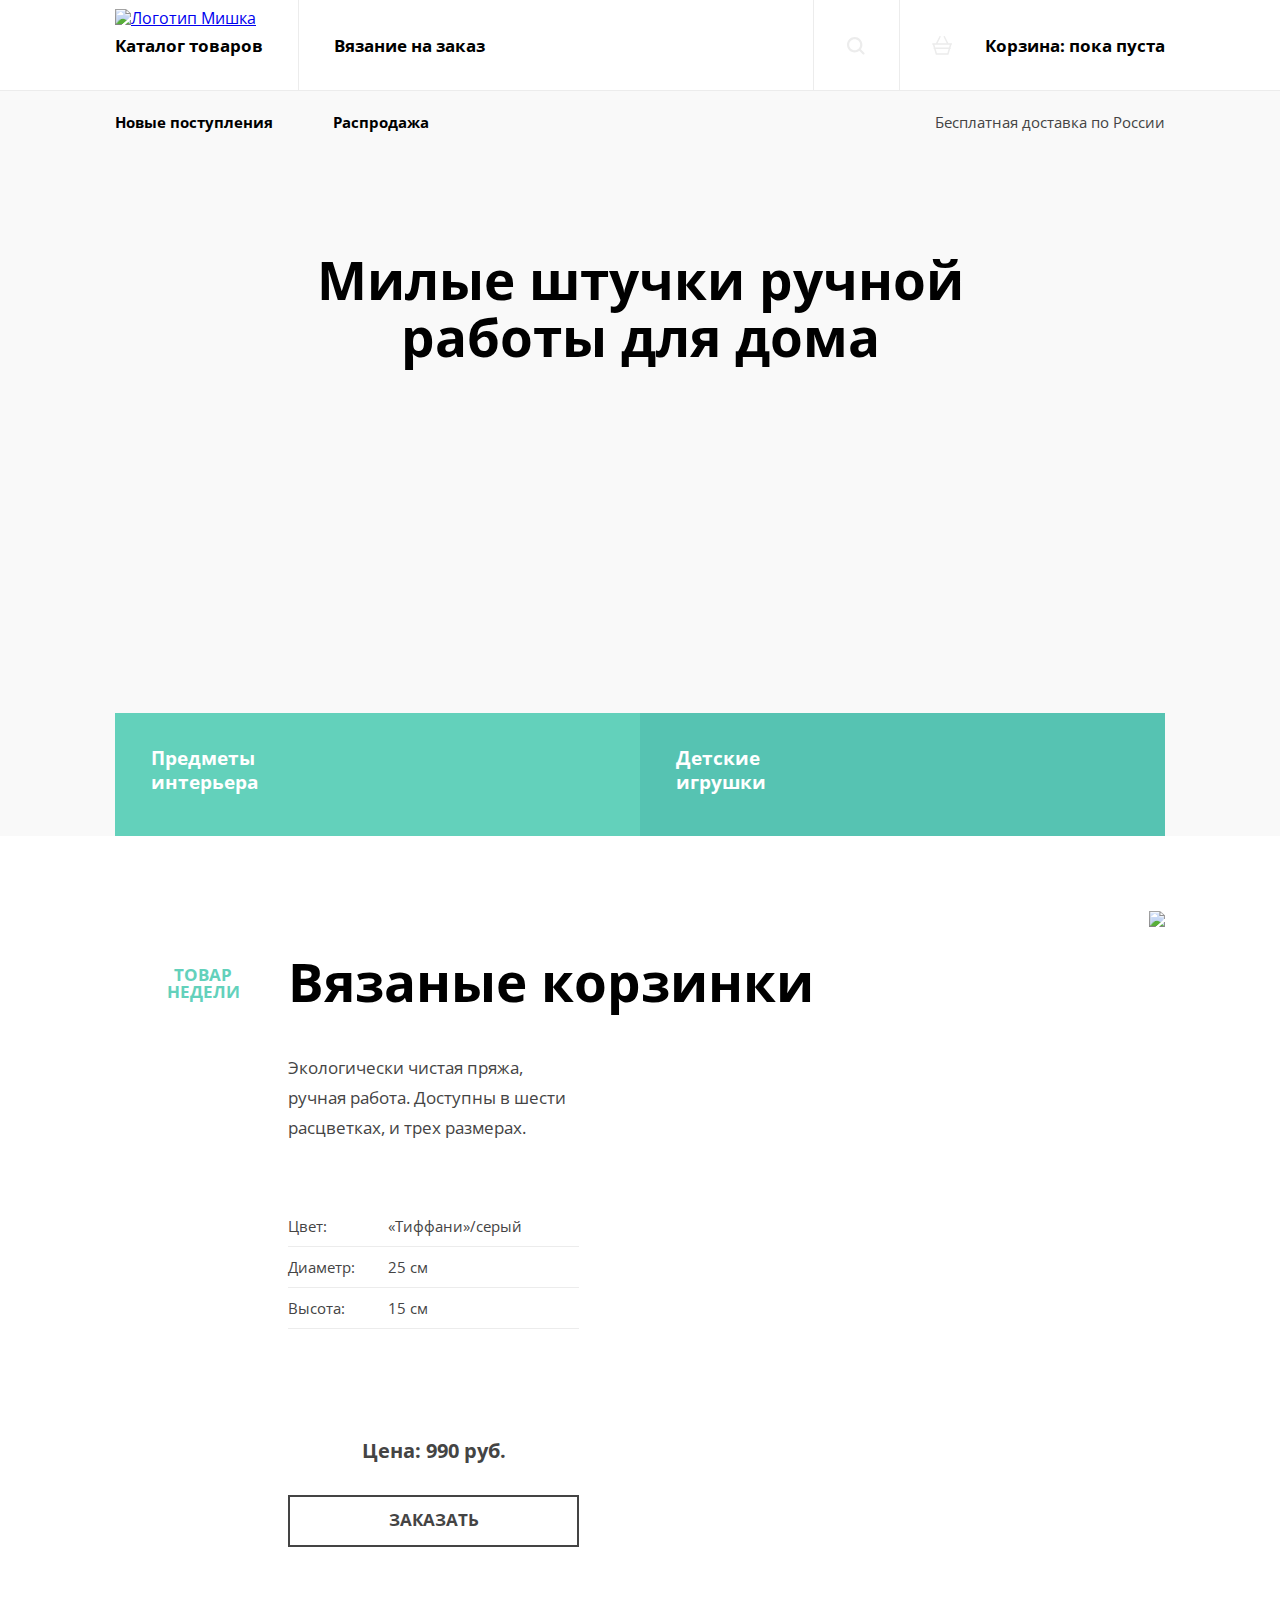
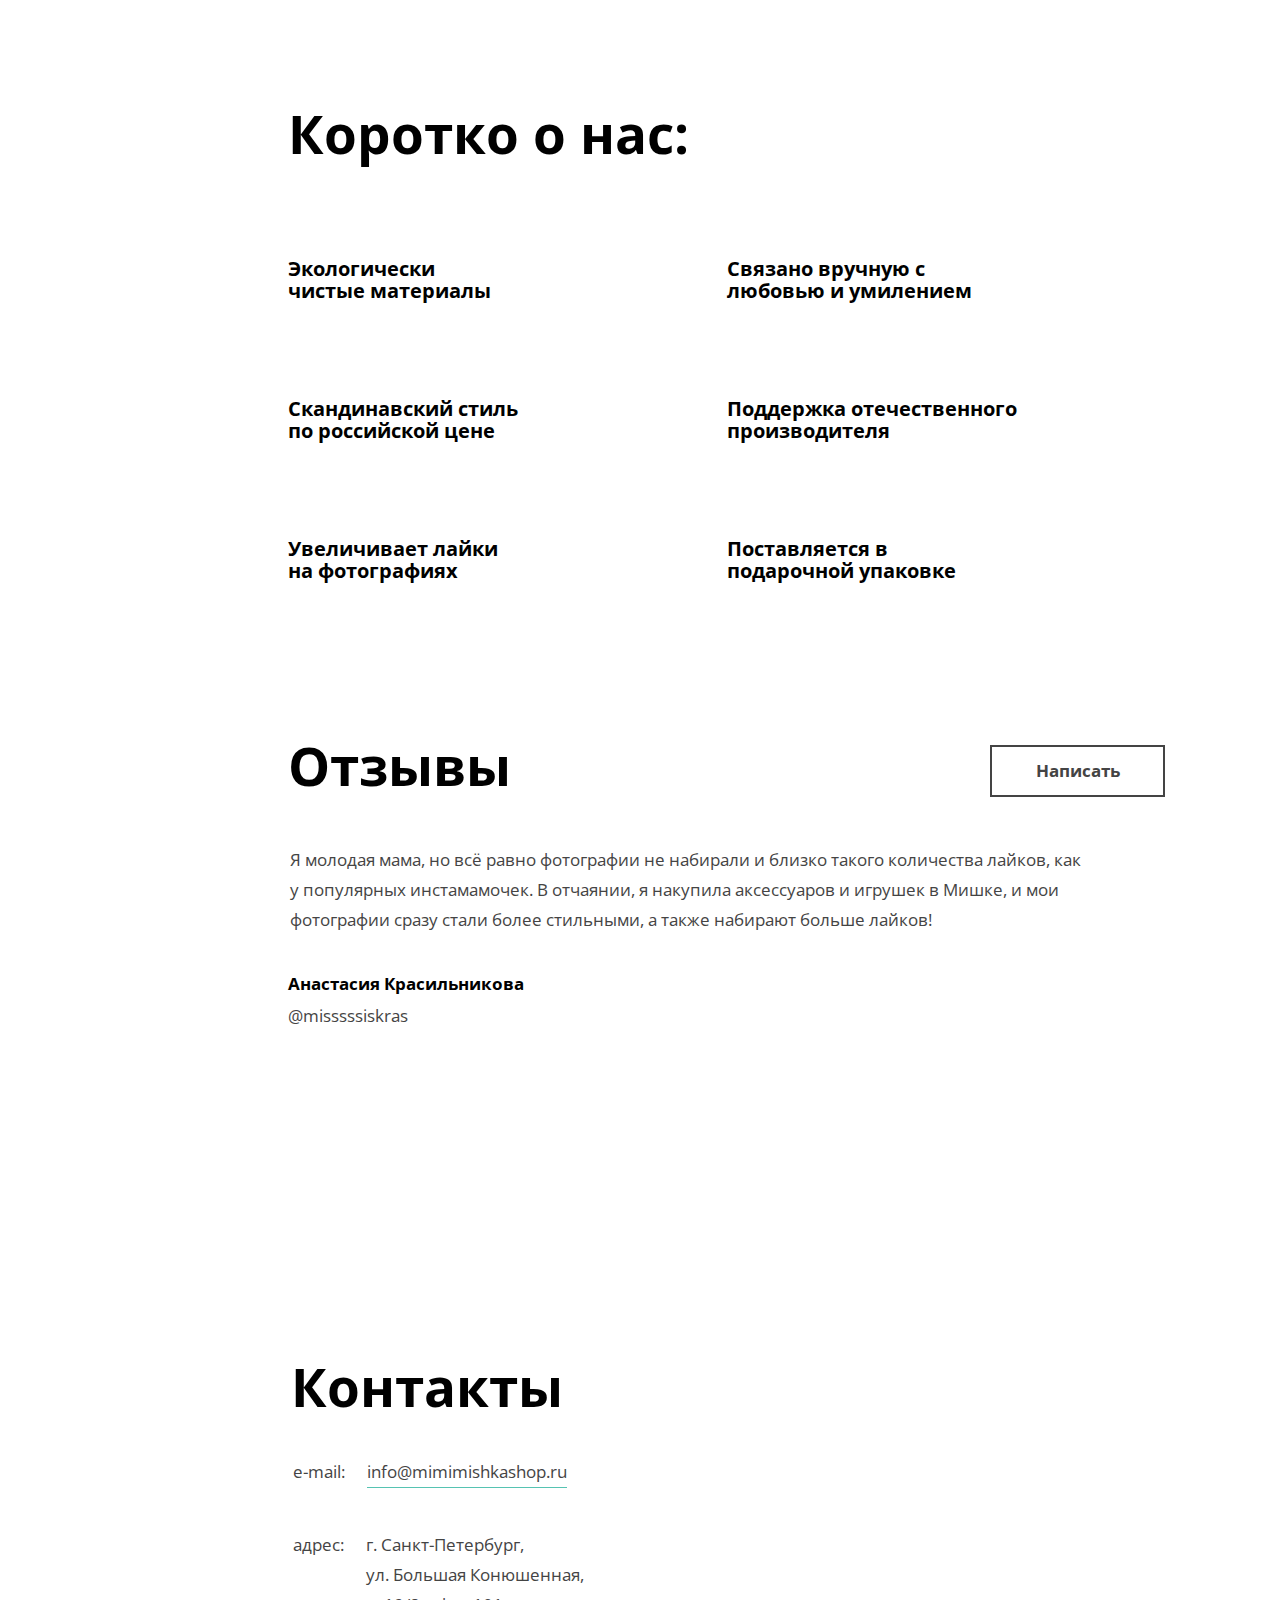
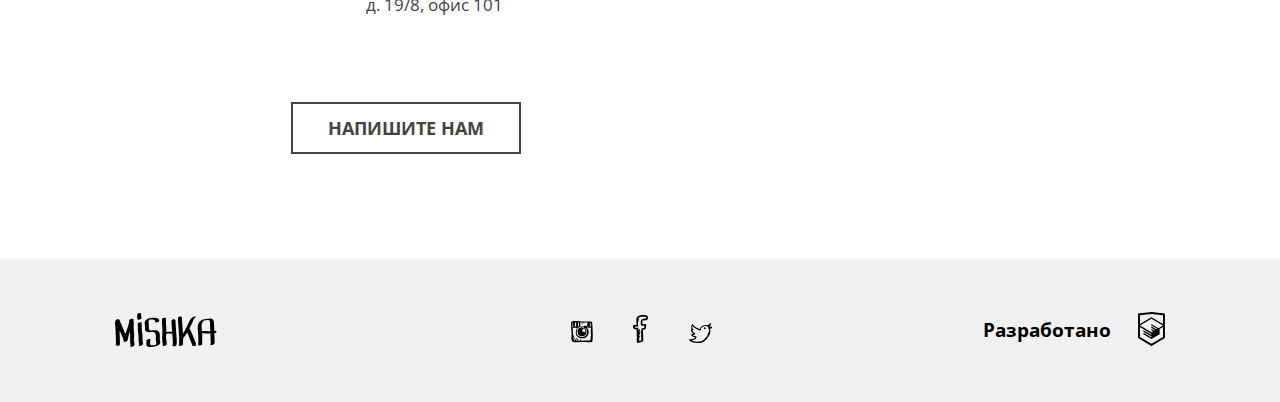
==== index.html @ 68e81cd9 "Add files via upload" ====
<!DOCTYPE html>
<html lang="ru">

<head>
    <meta charset="utf-8">
    <meta name="viewport" content="width=device-width,initial-scale=1">
    <title>Mishka</title>
    <link href="css/style.min.css" rel="stylesheet">
    <link href="https://fonts.googleapis.com/css2?family=Open+Sans:wght@400;700;800&display=swap" rel="stylesheet">
</head>

<body>
    <header class="page-header">
    <div class="page-header__wrapper">
        <a href="#" class="page-header__logo">
            <picture>
                <source media="(min-width: 1200px)" srcset="img/logo-desktop.svg">
                <source media="(min-width: 768px)" srcset="img/logo-tablet.svg">
                <img src="img/logo-mobile.svg" alt="Логотип Мишка"
                class="page-header__logo-image">
            </picture>     
        </a>
    <nav class="page-header__main-nav main-nav">
        <button class="main-nav__toggle main-nav__toggle--opened"><span class="visually-hidden">Открыть меню</span></button>
        <div class="main-nav__wrapper">
            <div class="cite-list__wrapper">
                <ul class="main-nav__list cite-list">
                    <li class="cite-list__item">
                        <a class="cite-list__link" href="catalog.html">Каталог товаров</a>
                    </li>
                    <li class="cite-list__item">
                        <a class="cite-list__link" href="form.html">Вязание на заказ</a>
                    </li>
                </ul>
                <ul class="main-nav__list user-list">
                    <li class="user-list__item user-list__search">Поиск по сайту
                        <svg version="1.1" id="Layer_1" xmlns="http://www.w3.org/2000/svg" xmlns:xlink="http://www.w3.org/1999/xlink" x="0px" y="0px" width="17.6px" height="17.6px" viewBox="-0.8 -0.8 17.6 17.6" enable-background="new -0.8 -0.8 17.6 17.6" xml:space="preserve">
                            <path d="M16.47,14.93l-3.415-3.415C14.02,10.226,14.6,8.634,14.6,6.899c0-4.253-3.447-7.699-7.7-7.699 S-0.8,2.646-0.8,6.899s3.446,7.7,7.699,7.7c1.734,0,3.326-0.58,4.613-1.546l3.417,3.416c0.203,0.202,0.418,0.33,0.771,0.33 c0.607,0,1.1-0.492,1.1-1.1C16.8,15.459,16.739,15.2,16.47,14.93z M1.399,6.899c0-3.038,2.462-5.5,5.5-5.5s5.5,2.462,5.5,5.5 s-2.462,5.5-5.5,5.5S1.399,9.938,1.399,6.899z"/>
                        </svg>
                    </li>
                    <li class="user-list__item user-list__cart">Корзина: <span>пока пуста</span>
                        <svg version="1.1" id="Layer_1" xmlns="http://www.w3.org/2000/svg" xmlns:xlink="http://www.w3.org/1999/xlink" x="0px" y="0px" width="20.294px" height="18.849px" viewBox="264.205 370.961 20.294 18.849" enable-background="new 264.205 370.961 20.294 18.849" xml:space="preserve">
                            <path d="M283.75,378.19h-3.151l-3.407-6.814c-0.185-0.37-0.634-0.52-1.006-0.335 c-0.371,0.186-0.521,0.636-0.335,1.006l3.071,6.143h-9.138l3.072-6.143c0.185-0.371,0.035-0.821-0.335-1.006 c-0.37-0.185-0.821-0.035-1.006,0.335l-3.407,6.814h-3.151c-0.414,0-0.75,0.336-0.75,0.75s0.336,0.75,0.75,0.75h0.157l0.855,2.991 c-0.187,0.137-0.316,0.347-0.316,0.595c0,0.396,0.309,0.71,0.697,0.739l1.656,5.795h12.697l1.656-5.795 c0.388-0.028,0.698-0.344,0.698-0.739c0-0.249-0.129-0.459-0.316-0.596l0.854-2.991h0.157c0.414,0,0.75-0.336,0.75-0.75 S284.164,378.19,283.75,378.19z M279.569,388.311h-10.433l-1.224-4.284h12.881L279.569,388.311z M281.222,382.526h-13.739 l-0.81-2.836h15.359L281.222,382.526z"/>
                        </svg>                        
                    </li>
                </ul>
            </div>
            <div class="sub-cite-list__wrapper">
                <ul class="main-nav__list sub-cite-list">
                    <li class="sub-cite-item">Новые поступления</li>
                    <li class="sub-cite-item">Распродажа</li>
                </ul>
                <small class="main-nav__delivery-info">Бесплатная доставка по России</small>
            </div>
        </div>
    </nav>
    </div>
</header>

    <main>

        <h1 class="visually-hidden">Мишка - магазин вязанных изделий.</h1>
        <section class="preview">
            <h2 class="visually-hidden">превью магазина</h2>
            <b class="preview__slogan">Милые штучки ручной<br> работы для дома</b>
            <div class="preview__wrapper">
                <ul class="preview__list">
                    <li class="preview__item"><a class="preview__link preview__link--interior">Предметы<br>
                            интерьера</a></li>
                    <li class="preview__item"><a class="preview__link preview__link--toys">Детские<br> игрушки</a></li>
                </ul>
            </div>
            <div class="preview__decoration"></div>
        </section>

        <div class="container">
            <section class="top-item">
                <h2 class="top-item__subtitle">Товар недели</h2>
                <h3 class="top-item__title">Вязаные корзинки</h2>
                    <div class="top-item__wrapper">
                        <p class="top-item__info">Экологически чистая пряжа, ручная работа. Доступны в шести расцветках,
                            и трех размерах.</p>
                        <table class="top-item__descriptions table">
                            <tr class="table__tr">
                                <td class="table__desc">Цвет:</td>
                                <td class="table__value">«Тиффани»/серый</td>
                            </tr>
                            <tr class="table__tr">
                                <td class="table__desc">Диаметр:</td>
                                <td class="table__value">25 см</td>
                            </tr>
                            <tr class="table__tr">
                                <td class="table__desc">Высота:</td>
                                <td class="table__value">15 см</td>
                            </tr>
                        </table>
                        <picture class="top-item__image" alt="Вязаные корзинки">
                            <source media="(min-width: 1200px)" srcset="img/content/triple-set-desktop@1x.jpg">
                            <source media="(min-width: 768px)" srcset="img/content/triple-set-tablet@1x.jpg">
                            <img src="img/content/triple-set-mobile@1x.jpg">
                        </picture>
                        <p class="top-item__price">Цена: 990 руб.</p>
                        <a class="top-item__order button" href="#">Заказать</a>
                    </div>

            </section>
        </div>

        <div class="features__zigzag zigzag"></div>

        <div class="container">
            <section class="features">
                <h2 class="features__title">Коротко о нас:</h2>
                <ul class="features__list">
                    <li class="features__item features__item--flower">Экологически<br> чистые материалы</li>
                    <li class="features__item features__item--money">Скандинавский стиль<br> по российской цене</li>
                    <li class="features__item features__item--heart">Увеличивает лайки<br> на фотографиях</li>
                    <li class="features__item features__item--ball">Связано вручную с<br> любовью и умилением</li>
                    <li class="features__item features__item--rocket">Поддержка отечественного<br> производителя</li>
                    <li class="features__item features__item--gift">Поставляется в<br> подарочной упаковке</li>
                </ul>
            </section>
        </div>

        <div class="inner-container">
            <section class="reviews">
                <div class="reviews__wrapper">
                    <h2 class="reviews__title">Отзывы</h2>
                    <div class="reviews__list">
                        <blockquote class="reviews__item">
                            <p class="reviews-text">
                                Я молодая мама, но всё равно фотографии не набирали и близко такого количества
                                лайков,
                                как у популярных инстамамочек. В отчаянии, я накупила аксессуаров и игрушек в Мишке,
                                и
                                мои фотографии сразу стали более стильными, а также набирают больше лайков!
                            </p>
                            <p class="reviews__author">
                                Анастасия Красильникова
                            </p>
                            <cite class="reviews__adress">
                                @misssssiskras
                            </cite>
                        </blockquote>
                        <blockquote class="reviews__inner-item">Другой отзыв</blockquote>
                    </div>
                    <p class="reviews__toggles"></p>
                    <button class="reviews__toggle reviews__toggle--back" type="button">Назад</button>
                    <button class="reviews__toggle reviews__toggle--next" type="button">Вперед</button>
                    </p>
                    <a href="#" class="button reviews__button">Написать</a>
                </div>
            </section>
        </div>

        <div class="contacts__zigzag zigzag"></div>


        <section class="contacts">
            <div class="container">
                <h2 class="contacts__title">Контакты</h2>
                <span class="contacts__flag"></span>
                <table class="contacts__list">
                    <tr>
                        <td class="contacts__adress">
                            e-mail:
                        </td>
                        <td class="contacts__value">
                            <a class="contacts__e-mail"> info@mimimishkashop.ru</a>
                        </td>
                    </tr>
                </table>
                <table class="contacts__list contacts__list--adress">
                    <tr>
                        <td class="contacts__adress">
                            адрес:
                        </td>
                        <td class="contacts__value">
                            г. Санкт-Петербург,<br> ул. Большая Конюшенная,<br> д. 19/8, офис 101
                        </td>
                    </tr>
                </table>

                
                <a class="contacts__mail button">Напишите нам</a>
            </div>
            <div class="contacts__map map">
                <iframe src="https://yandex.ru/map-widget/v1/-/CCQtNOajHB" width="320" height="457" frameborder="1"
                    allowfullscreen=""></iframe>
                    
            </div>
        </section>

    </main>

    <footer class="page-footer">
        <div class="page-footer__container">
        <svg  class="page-footer__logo" alt="Логотип магазина Мишка" version="1.1" id="Layer_1" xmlns="http://www.w3.org/2000/svg" xmlns:xlink="http://www.w3.org/1999/xlink" x="0px" y="0px" width="101.615px" height="34.056px" viewBox="0 0 101.615 34.056" enable-background="new 0 0 101.615 34.056" xml:space="preserve">
            <g>
              <path d="M19.135,21.495c-0.083-2.683-0.51-5.347-0.475-8.035c0.028-2.174,0.389-4.41-0.36-6.495 c0.047-0.237,0.096-0.473,0.14-0.711c0.193-1.045-3.271-0.492-3.813,0.464c-0.343,0.28-0.519,0.615-0.375,0.957 c0.037,0.086,0.069,0.174,0.102,0.261c-0.656,3.204-1.57,6.306-2.621,9.412c-0.402,1.188-0.888,2.349-1.298,3.533 c-0.582-1.104-1.169-2.194-1.643-3.377C7.418,14.071,6.18,10.602,4.505,7.298C4.695,5.77,1.301,5.93,0.632,7.33 c-0.809,1.694-0.705,3.403-0.438,5.214c0.3,2.042,0.353,4.05,0.377,6.111c0.047,3.976,0.358,7.943,0.417,11.919 c-0.354,0.395-0.461,0.881-0.091,1.375c0.162,0.216,0.361,0.382,0.571,0.549c0.904,0.724,3.5,0.107,3.496-1.271 c-0.014-4.123-0.312-8.238-0.42-12.358c-0.011-0.404-0.018-0.807-0.024-1.21c0.057,0.145,0.114,0.29,0.171,0.434 c0.64,1.604,1.31,3.163,2.185,4.654c0.868,1.478,1.303,3.064,1.803,4.677c-0.189,0.217-0.303,0.462-0.233,0.708 c-0.039,0.18,0.07,0.292,0.251,0.36c0.639,0.548,1.841,0.274,2.509-0.007c0.287-0.121,0.561-0.261,0.826-0.424 c0.345-0.212,0.883-0.679,0.729-1.159c-0.03-0.093-0.058-0.186-0.087-0.279c0.47-1.27,0.709-2.589,0.965-3.93 c0.272-1.428,0.782-2.78,1.295-4.133c0.052,0.619,0.106,1.238,0.156,1.855c0.204,2.554,0.033,5.072,0.007,7.626 c-0.008,0.847,0.054,1.633,0.219,2.461c0.068,0.343,0.367,1.808,0.281,1.887c-0.611,0.564-0.433,1.257,0.385,1.437 c0.915,0.201,2.081-0.105,2.77-0.742c1.198-1.106,0.632-2.845,0.361-4.241C18.661,26.501,19.208,23.879,19.135,21.495z"/>
              <path d="M27.499,22.17c-0.074-1.988-0.765-3.862-0.774-5.872c-0.011-2.305,0.181-4.593-0.155-6.886 c-0.106-0.725-4.056,0.1-3.917,1.05c0.309,2.11,0.197,4.229,0.159,6.354c-0.037,2.044,0.468,3.898,0.73,5.904 c0.269,2.054-0.084,4.157,0.149,6.213c0.109,0.962,0.75,2.743,0.089,3.58c-0.42,0.532,1.469,0.342,1.553,0.326 c0.769-0.142,1.793-0.392,2.304-1.038c0.653-0.828,0.196-2.426,0.053-3.357C27.374,26.385,27.576,24.249,27.499,22.17z"/>
              <path d="M43.828,18.851c-2.062-2.784-5.889-0.78-8.561-1.54c-1.377-0.392-1.395-2.271-1.392-3.396 c0.004-1.426-0.114-2.732-0.273-4.146c-0.119-1.052-0.024-2.121,0.746-2.904c0.142-0.144,0.859-0.336,0.81-0.339 c0.354-0.061,0.676-0.076,1.067-0.093c1.549-0.066,4.613,0.232,4.019,2.483c-0.266,1.01,3.596,0.431,3.877-0.637 c1.213-4.598-7.284-3.714-9.686-3.078C32.225,5.789,29.787,7.047,29.66,9.6c-0.061,1.219,0.273,2.379,0.325,3.587 c0.061,1.39-0.198,2.776,0.289,4.118c1.082,2.982,5.52,1.576,7.778,1.745c3.845,0.287,2.697,5.469,2.748,7.883 c0.027,1.288,1.181,3.429,0.211,4.507c-0.595,0.662-1.982,0.699-2.792,0.768c-0.813,0.068-2.201,0.312-2.742-0.461 c-0.993-1.418,0.091-3.799-0.121-5.425c-0.121-0.924-4.066-0.095-3.917,1.05c0.342,2.627-1.399,6.145,2.402,6.596 c2.441,0.289,5.191-0.161,7.5-0.928c1.196-0.396,2.307-0.942,3.243-1.793c1.035-0.941,0.694-2.348,0.417-3.547 C44.324,24.782,45.732,21.421,43.828,18.851z"/>
              <path d="M61.155,18.662c-0.122-3.777-0.69-7.513-0.706-11.297c-0.008-1.971-3.963-1.305-3.957,0.343 c0.015,3.608,0.497,7.167,0.682,10.764c0.004,0.074,0.008,0.147,0.013,0.221c-1.949-0.018-3.899,0.177-5.853,0.246 c0.201-4.633-0.611-9.227-0.435-13.857c0.022-0.582-3.874-0.09-3.917,1.049c-0.171,4.475,0.587,8.915,0.453,13.392 c-0.064,2.136-0.245,4.264-0.259,6.402c-0.007,1.095,0.171,2.183,0.329,3.263c0.146,0.999,0.484,2.331,0.182,3.318 c-0.237,0.772,3.561,0.29,3.862-0.694c0.544-1.778-0.222-4.039-0.405-5.839c-0.175-1.725-0.039-3.499,0.083-5.248 c2.03-0.13,4.059-0.297,6.08-0.012c0.09,1.378,0.196,2.754,0.322,4.134c0.105,1.157,0.179,2.313,0.196,3.475 c0.015,1.019,0.142,2.496-0.221,3.461c-0.773,2.057,3.15,1.889,3.723,0.364c0.703-1.87,0.502-4.199,0.383-6.164 C61.562,23.54,61.233,21.109,61.155,18.662z"/>
              <path d="M78.087,23.136c-0.939-2.758-2.373-5.177-3.616-7.797c1.001-1.949,2.018-3.898,2.932-5.888 c0.831-1.808,1.446-3.819,3.08-5.092c0.574-0.447,0.55-0.896-0.255-0.951c-0.875-0.061-2.064,0.192-2.77,0.742 c-1.485,1.158-2.427,2.563-3.201,4.268c-0.932,2.051-1.896,4.063-2.914,6.075c-0.074,0.147-0.149,0.295-0.224,0.443 c-0.49,0.315-0.785,0.762-0.639,1.266c-0.792,1.563-1.6,3.117-2.499,4.61c-0.299-5.534-0.955-11.061-1.15-16.6 c-0.045-1.27-3.971-0.479-3.917,1.049c0.243,6.868,1.219,13.719,1.286,20.587c-0.016,0.017-0.031,0.034-0.047,0.051 c-0.301,0.308-0.19,0.494,0.051,0.602c0.002,1.75-0.059,3.501-0.209,5.254c-0.472,0.745,0.463,1.139,1.084,1.139 c0.032,0,0.064,0,0.096,0c0.739,0,2.626-0.35,2.718-1.364c0.191-2.1,0.251-4.196,0.232-6.291c1.59-1.715,2.89-3.63,4.055-5.635 c0.759,1.48,1.482,2.972,1.989,4.582c0.861,2.741,2.299,5.261,3.131,8.014c0.544,1.806,4.457,0.738,3.917-1.049 C80.388,28.398,79.013,25.854,78.087,23.136z"/>
              <path d="M101.59,18.501c-0.21-0.832-1.372-0.849-2.271-0.77c-0.012-0.335-0.02-0.671-0.036-1.006 c-0.125-2.661-0.165-5.379-0.392-8.032c-0.209-2.458-1.585-3.337-3.972-3.247c-2.416,0.092-5.229,0.527-7.482,1.403 c-2.607,1.014-4.058,2.935-4.559,5.681c-0.549,3.014,0.24,6.219,0.373,9.246c0.154,3.503,0.066,7.014,0.062,10.519 c0,0.573,3.916,0.031,3.917-1.049c0.003-2.776,0.042-5.551,0-8.327c-0.013-0.818-0.051-1.632-0.102-2.444 c1.369-0.593,3.687,0.012,5.05,0.141c1.107,0.104,2.169-0.166,3.244-0.292c0.021,2.312,0.107,4.635,0.202,6.944 c0.049,1.184,0.477,3.53-0.354,4.511c-0.437,0.516,1.48,0.343,1.555,0.33c0.793-0.146,1.761-0.401,2.303-1.041 c0.949-1.12,0.456-3.79,0.401-5.126c-0.078-1.91-0.102-3.824-0.141-5.737C100.542,20.058,101.805,19.351,101.59,18.501z M86.972,18.351c-0.103-1.245-0.217-2.49-0.303-3.743c-0.16-2.331,0.117-5.583,2.29-6.999c0.58-0.379,1.675-0.315,2.354-0.438 c0.97-0.176,1.956-0.389,2.829,0.19c1.21,0.802,0.912,3.657,0.911,4.869c-0.003,2.005,0.207,4.001,0.31,6.003 c-0.552,0.055-1.111,0.089-1.683,0.076C91.394,18.256,89.136,17.896,86.972,18.351z"/>
              <path d="M24.108,6.7c0.521-0.05,1.045-0.226,1.477-0.524c0.085-0.072,0.171-0.144,0.256-0.216c0.52-0.335,0.972-0.827,0.728-1.361 c-0.504-1.105-0.423-2.231-0.416-3.414c0.006-0.958-0.963-1.246-1.781-1.174c-0.723,0.063-2.168,0.581-2.175,1.52 c-0.006,0.993-0.071,2.016,0.109,2.992c-0.047,0.113-0.074,0.239-0.104,0.355c-0.055,0.212,0.016,0.42,0.142,0.59 c0,0.045,0.002,0.089,0.002,0.134c0.005,0.112,0.01,0.224,0.015,0.335c0.073,0.232,0.216,0.409,0.429,0.53 C23.178,6.7,23.668,6.742,24.108,6.7z"/>
            </g>
        </svg>
        <div class="page-footer__social social">
            <ul class="social__list">
                <li class="social__item">
                    <a class="social__link social__link--instagram" href="#">
                        <svg  class="social__icon" alt="Инстаграм" version="1.1" id="Layer_1" xmlns="http://www.w3.org/2000/svg" xmlns:xlink="http://www.w3.org/1999/xlink" x="0px" y="0px" width="21.769px" height="21.334px" viewBox="53.115 53.19 21.769 21.334" enable-background="new 53.115 53.19 21.769 21.334" xml:space="preserve">
                            <g id="instagram">
                              <g>
                                <path d="M74.881,65.336c-0.013-2.395-0.344-4.788-0.303-7.135c-0.023-0.788-0.086-1.535-0.152-2.278 c-0.105-0.3-0.111-0.699-0.152-1.062c-0.26-0.17-0.222-0.64-0.456-0.835c-0.423-0.233-1.201-0.114-1.744-0.22 c-0.657-0.026-1.254-0.115-1.899-0.153c-1.936-0.101-3.973-0.076-5.996-0.076c-2.001,0-3.954-0.145-5.695-0.379h-2.202 c-0.097,0.004-0.105,0.098-0.227,0.076c-0.599,0.034-1.077,0.188-1.595,0.303c-0.21,0.119-0.421,0.235-0.683,0.304 c-0.136,0.192-0.513,0.145-0.607,0.379c-0.186,0.212,0.185,0.451,0,0.607v0.911c0.173,0.13,0.027,0.58,0.075,0.835v0.987 c-0.017,1.281,0.134,2.397,0.076,3.72c0.467,2.762,0.374,6.537,0.076,9.413c0.155,0.579,0.363,1.105,0.455,1.746 c0.256,0.479,0.335,1.133,0.683,1.52c0.502,0.206,1.233,0.186,1.898,0.229c0.383,0.098,0.667,0.293,1.14,0.30 c2.843-0.21,5.496-0.154,8.427-0.229c2.704,0.24,5.802,0.188,8.275-0.228c0.195-0.134,0.128-0.529,0.228-0.76 c-0.056-0.385,0.207-0.449,0.228-0.759C74.862,70.157,74.895,67.763,74.881,65.336z M61.899,59.111 c0.757-0.153,1.48-0.341,2.429-0.304c0.71,0.076,1.287,0.283,1.897,0.456c0.116,0.184-0.243,0.547,0.153,0.684v0.076 c0.059,0.017,0.149,0.002,0.151,0.076c0.445,0.035,0.794,0.167,1.063,0.379c0.45,0.055,0.536,0.476,1.138,0.3 c-0.091,0.213-0.084,0.524-0.075,0.835c0.324,1.183,0.475,2.81,0.303,4.252c-0.164,0.163-0.215,0.442-0.303,0.683 c-0.311,0.322-0.481,0.785-0.836,1.062c-0.095,0.236-0.25,0.408-0.454,0.533c-0.116,0.213-0.206,0.452-0.457,0.53 c-0.298,0.163-0.577,0.011-0.834-0.076c-0.446,0.162-0.904,0.312-1.215,0.607c-0.816-0.096-1.648-0.175-2.43-0.304 c-0.242-0.139-0.487-0.273-0.835-0.305c-0.227-0.204-0.496-0.364-0.836-0.455c-0.101-0.127-0.337-0.118-0.455-0.229 c-0.198-0.029-0.229-0.227-0.456-0.229c-0.118-0.412-0.443-0.618-0.532-1.062c-0.226-0.331-0.308-0.805-0.455-1.215 c-0.043-1.434,0.091-2.692,0.379-3.796c0.346-0.591,0.779-1.094,1.138-1.67c0.249,0.021,0.365-0.09,0.38-0.304 c0.306,0.053,0.434-0.072,0.684-0.075C61.698,59.568,61.71,59.251,61.899,59.111z M60.229,56.378 c-0.117-0.263-0.066-0.691-0.075-1.062c-0.007-0.285,0.278-0.279,0.304-0.532c-0.003-0.074-0.093-0.059-0.152-0.076 c0.126-0.146,0.701-0.097,0.834,0c0.132,0.537-0.354,0.455-0.531,0.684c0.011,0.167,0.322,0.032,0.456,0.076 c0.029,0.854-0.059,1.496,0,2.202h-0.456c-0.007,0.234,0.229,0.226,0.456,0.228c-0.059,0.286,0.092,0.363,0.075,0.607 c-0.226,0.153-0.716,0.042-1.062,0.075C59.975,57.986,60.313,57.205,60.229,56.378z M59.546,54.784 c0.088-0.013,0.134,0.016,0.151,0.076c0.179,0.253,0.01,0.683-0.076,0.911C59.448,55.592,59.595,55.089,59.546,54.784z M59.698,56.606c-0.132-0.069-0.168-0.237-0.152-0.456C59.678,56.221,59.713,56.388,59.698,56.606z M59.698,57.973 c-0.058,0.139-0.082-0.045-0.076-0.152C59.68,57.682,59.703,57.866,59.698,57.973z M59.546,58.201 c0.175-0.024,0.084,0.219,0.228,0.227c-0.009,0.193-0.283,0.179-0.38,0.077C59.433,58.393,59.507,58.312,59.546,58.201z M57.192,56.985c0.006-0.108,0.013-0.214-0.076-0.228c-0.073-0.733,0.13-1.415,0-1.973c0.25-0.155,0.769-0.042,1.139-0.077v1.139 c-0.088,0.064-0.203,0.101-0.379,0.077c-0.054,0.28,0.324,0.131,0.379,0.304c0.008,0.853-0.056,1.777,0.152,2.429 c-0.565-0.059-0.906,0.107-1.442,0.076c0.097-0.612-0.019-1.435,0.531-1.594C57.484,56.997,57.239,57.091,57.192,56.985z M56.661,56.985c-0.204,0.021-0.217-0.534-0.077-0.607C56.912,56.384,56.833,56.879,56.661,56.985z M56.509,57.973 c0.077-0.312,0.034-0.304,0.075-0.683C56.812,57.303,56.844,58.06,56.509,57.973z M56.737,55.923 c-0.263,0.054-0.273-0.266-0.153-0.38C56.847,55.49,56.856,55.81,56.737,55.923z M56.737,54.784 c0.033,0.159-0.052,0.201-0.076,0.304c-0.176,0.023-0.084-0.219-0.229-0.229C56.457,54.757,56.623,54.797,56.737,54.784z M56.509,58.505c0.148-0.031,0.11,0.345-0.076,0.227C56.473,58.67,56.512,58.608,56.509,58.505z M55.825,54.784 c0.029,0.259-0.438,0.32-0.379,0H55.825z M54.838,54.86c-0.034,0.219-0.326,0.179-0.379,0.379 C54.245,55.069,54.543,54.771,54.838,54.86z M54.383,55.619c0.226-0.205,0.451-0.41,0.684-0.607 c-0.021-0.123,0.071-0.131,0.076-0.228h0.229c0.102,0.381-0.261,0.296-0.305,0.531c0.021,0.122-0.072,0.131-0.075,0.227 c0.02,0.335,0.121,0.588,0.075,0.988c-0.27,0.008-0.276,0.28-0.607,0.227C54.482,56.329,54.325,56.083,54.383,55.619z M54.459,58.884V57.29c0.195-0.185,0.396-0.364,0.607-0.532c0.295,0.489,0.179,1.392,0.455,1.897 C55.246,58.812,54.771,58.766,54.459,58.884z M72.68,69.968c-0.109,0.954-0.158,1.968-0.379,2.809 c-2.89,0.123-6.02,0.005-8.883,0.153c-0.199,0.045-0.273-0.031-0.229-0.229c-0.253,0-0.258,0.247-0.531,0.229 c0.201-0.336,0.438-0.898,0.151-1.291c-0.797,0.013-0.797,0.821-1.138,1.291c-0.686-0.053-1.137,0.127-1.823,0.075 c0.18-0.705,0.75-1.021,0.911-1.745c-0.395-0.55-0.989,0.138-1.214,0.455c-0.204,0.48-0.557,0.81-0.76,1.29H57.8 c0.238-0.469,0.489-0.926,0.759-1.366c0.171-0.512,0.625-0.741,0.683-1.367c-0.157-0.28-0.42-0.029-0.683,0 c-0.123,0.182-0.272,0.335-0.38,0.531c-0.232,0.376-0.501,0.714-0.684,1.14c-0.181,0.208-0.335,0.003-0.53,0.227 c-0.389,0.271-0.581,0.736-0.988,0.987c-0.174-0.06,0.039-0.356,0.153-0.38c0.045-0.181-0.096-0.55,0.075-0.607 c0.063-0.366,0.212-0.647,0.379-0.91c0.119-0.742,0.521-1.199,0.684-1.898c-0.559,0.099-0.674,0.643-0.988,0.987 c-0.212,0.445-0.542,0.772-0.683,1.291c-0.174-0.131-0.028-0.58-0.076-0.836c0.122-0.586,0.298-1.119,0.38-1.746 c0.133-0.22,0.173-0.535,0.228-0.834c0.168-0.209,0.046-0.61-0.077-0.761c-0.226,0.027-0.374,0.133-0.455,0.304 c-0.192-0.032-0.193,0.506-0.304,0.304c-0.045-2.587-0.451-4.812-0.456-7.438c0.026-0.331-0.183-0.424-0.228-0.685 c1.629,0.028,3.121,0.091,4.783,0.229c-0.089,0.139-0.199,0.257-0.304,0.379c-0.144,0.07-0.226,0.173-0.378,0.304 c-0.604,1.653-0.975,3.984-0.607,6.15c0.229,0.58,0.589,1.029,0.986,1.441c0.907,0.485,1.635,1.149,2.506,1.671 c1.701,0.361,3.84,0.369,5.541,0c0.236-0.12,0.484-0.226,0.685-0.38c1.364-1.242,2.753-2.459,2.961-4.859v-1.367 c-0.197-1.598-0.688-2.905-1.747-3.644c0.331-0.22,1.099,0.043,1.67,0.076c0.223,0.013,0.447,0.014,0.684,0 c0.408-0.024,0.928-0.055,1.443,0c0.144,0.187,0.113,0.544,0.228,0.76c-0.062,1.684-0.192,3.3-0.152,5.087 c0.103,0.454,0.127,0.986,0.229,1.441C73.046,68.209,72.9,69.126,72.68,69.968z M73.059,58.808 c-0.639-0.12-1.232-0.284-1.897-0.379c0.072-0.333,0.799-0.01,0.987-0.228c0.385-0.223,0.295-0.92,0.304-1.51 c0.032-0.348,0.114-0.644,0.076-1.063c-0.401-0.951-1.783-0.421-2.886-0.455c-0.225,0.718-0.47,1.8-0.304,2.657 c0.169,0.49,1.024,0.292,1.519,0.456c-0.14,0.332-0.688,0.057-0.987,0.076c-0.296-0.083-0.707-0.052-0.986-0.151 c-2.285,0.078-4.284,0.004-6.529,0.151c0.117-1.248,0.063-2.465-0.076-3.645h3.112c-0.344,0.364-0.912,0.507-1.29,0.835 c-0.44,0.244-0.861,0.505-1.139,0.911c0.249,0.134,0.535-0.245,0.759-0.379c0.355-0.074,0.479-0.381,0.835-0.455 c0.423-0.438,1.096-0.625,1.67-0.912c0.378-0.022,0.697,0.013,0.987,0.077c1.283,0.007,2.456,0.126,3.796,0.076 c0.614,0.145,1.45,0.069,1.974,0.304c0.107,0.298,0.231,0.579,0.305,0.911C73.297,57.071,73.14,57.901,73.059,58.808z M67.214,55.088C67.324,55.041,67.205,54.996,67.214,55.088L67.214,55.088z M67.214,55.088c-0.529,0.154-1.019,0.348-1.367,0.682 C66.331,55.572,66.906,55.464,67.214,55.088z M68.276,55.695C68.387,55.648,68.269,55.604,68.276,55.695L68.276,55.695z M66.53,56.606c0.727-0.158,1.181-0.591,1.746-0.911c-0.437,0.019-0.592,0.32-0.987,0.379 C67.074,56.291,66.689,56.334,66.53,56.606z M65.847,55.771C65.736,55.818,65.854,55.863,65.847,55.771L65.847,55.771z M65.164,56.378C65.274,56.332,65.156,56.286,65.164,56.378L65.164,56.378z M65.089,56.454c0.063,0.014,0.07-0.03,0.075-0.076 C65.1,56.364,65.092,56.408,65.089,56.454z M65.012,56.53c0.064,0.014,0.072-0.03,0.077-0.076 C65.022,56.441,65.017,56.483,65.012,56.53z M64.178,57.138c0.346-0.134,0.613-0.348,0.834-0.607 C64.664,56.664,64.397,56.878,64.178,57.138z M66.454,58.125c0.533-0.049,0.749-0.416,1.215-0.531 c0.284-0.298,0.784-0.381,0.987-0.76c-0.56,0.023-0.766,0.399-1.216,0.531C67.156,57.662,66.689,57.778,66.454,58.125z M64.178,57.138C63.861,57.064,64.162,57.365,64.178,57.138L64.178,57.138z M63.645,57.517c0.021,0.021,0.115-0.037,0.076-0.077 C63.7,57.42,63.605,57.478,63.645,57.517z M66.454,58.125C66.344,58.172,66.461,58.216,66.454,58.125L66.454,58.125z M65.314,59.946c-0.223-0.231-0.676-0.233-0.986-0.379c-0.697-0.038-1.223,0.093-1.746,0.229c-0.304,0.151-0.607,0.304-0.91,0.454 c-0.266,0.166-0.444,0.417-0.76,0.532c-0.205,0.225-0.352,0.51-0.684,0.607c-0.004,0.223-0.173,0.281-0.304,0.379 c-0.089,0.115-0.094,0.312-0.227,0.381c-0.007,0.12,0.036,0.29-0.076,0.303c0.108,1.512,0.291,2.948,0.683,4.177 c0.287,0.623,0.975,0.846,1.442,1.29c0.589,0.297,1.328,0.444,2.126,0.531c0.277-0.052,0.553-0.105,0.911-0.076 c1.209-0.209,2.098-0.736,2.81-1.441c0.1-0.281,0.252-0.508,0.455-0.684c-0.254-0.671,0.293-1.098,0.455-1.59 c0.002-1.344-0.201-2.48-0.607-3.415c-0.256-0.579-0.92-0.751-1.366-1.139c-0.059-0.018-0.15-0.003-0.151-0.077 C66.11,59.892,65.646,59.789,65.314,59.946z M61.899,64.273c-0.113-0.063-0.109-0.244-0.152-0.379 C62.003,63.816,61.865,64.131,61.899,64.273z M61.975,64.578c0.041-0.117,0.079-0.006,0.076,0.075 C62.011,64.771,61.972,64.658,61.975,64.578z M62.431,62.527c0.015-0.086,0.075-0.042,0.075,0 C62.492,62.614,62.431,62.57,62.431,62.527z M64.101,60.402c-0.203,0.258,0.041,0.576,0.077,0.836 C63.873,61.199,63.604,60.351,64.101,60.402z M64.48,64.35c-0.04-0.038,0.055-0.097,0.076-0.076 C64.596,64.312,64.502,64.371,64.48,64.35z M65.239,67.234c0.034-0.109,0.066,0.008,0.152,0 C65.373,67.331,65.241,67.311,65.239,67.234z M67.44,64.653c-0.233-0.057-0.145,0.208-0.379,0.152 c0.069-0.159,0.118-0.338,0.229-0.455C67.424,64.369,67.462,64.48,67.44,64.653z M66.303,60.857 c0.211,0.119,0.441,0.217,0.606,0.381c0.085,0.219,0.243,0.363,0.38,0.529c0.058,0.778,0.179,1.492,0.151,2.354 c-0.257,0.099-0.438,0.271-0.683,0.381c-0.78-0.006-1.358-0.212-1.897-0.456c-0.171-0.259-0.355-0.505-0.532-0.759v-1.062 c0.17-0.185,0.319-0.391,0.456-0.607c0.228-0.127,0.508-0.201,0.454-0.607c-0.038-0.062-0.078-0.124-0.075-0.229 c0.158,0.045,0.245,0.159,0.379,0.229C65.865,61.028,65.952,60.811,66.303,60.857z"/>
                                </g>
                              </g>
                            </svg>                          
                    </a>
                </li>
                <li class="social__item">
                    <a class="social__link social__link--facebook" href="#">
                        <svg  class="social__icon"  alt="Фейсбук" version="1.1" id="Layer_1" xmlns="http://www.w3.org/2000/svg" xmlns:xlink="http://www.w3.org/1999/xlink" x="0px" y="0px" width="14.962px" height="27.718px" viewBox="56.519 49.996 14.962 27.718" enable-background="new 56.519 49.996 14.962 27.718" xml:space="preserve">
                            <g id="facebook">
                              <g>
                                <path d="M68.181,55.188c1.026,0.029,1.993,0,2.681-0.3c0.391-0.818,0.556-1.854,0.619-2.989 c-0.19-0.015-0.062-0.337-0.207-0.399c-0.029-0.202-0.278-0.195-0.309-0.398c-0.277-0.165-0.457-0.422-0.723-0.598 c-0.727-0.162-1.44-0.335-2.164-0.499c-0.849,0.044-1.895-0.103-2.58,0.1c-2.619-0.04-3.997,1.12-5.259,2.392 c-0.023,0.078-0.003,0.197-0.105,0.199c-0.574,1.587-0.125,3.621-0.204,5.581c0.099,0.436,0.107,0.958,0.204,1.395 c-0.998,0.296-2.212,0.387-3.402,0.499c-0.317,0.324-0.178,1.089-0.206,1.693c0.085,0.583,0.278,1.06,0.413,1.595 c0.211,0.193,0.596,0.396,0.825,0.498c0.065,0.029,0.071,0.082,0.103,0.1c0.506,0.268,1.451,0.008,2.268,0.1 c-0.136,1.978,0.256,3.915,0,5.68c0.007,0.327,0.295,0.382,0.208,0.798c-0.001,0.963-0.067,1.99,0.208,2.69 c-0.287,0.455-0.497,0.982-0.415,1.794c0.122,0.016,0.114,0.157,0.105,0.299c-0.075,0.47,0.643,0.175,0.515,0.698 c0.162,0.456-0.428,0.184-0.413,0.498v0.896c0.53,0.285,1.462,0.182,2.268,0.199c0.908-0.419,2.188-0.479,2.785-1.196 c0.459,0.235,0.916-0.014,1.238-0.199c-0.018-0.315,0.273-0.333,0.205-0.698c-0.004-0.328-0.173-0.496-0.103-0.896V71.83 c-0.206-2.293-0.048-4.938-0.309-7.176c0.888-0.105,1.917-0.075,2.578-0.398c0.357-0.451,0.377-1.23,0.516-1.895 c0.177-0.226,0.221-0.583,0.206-0.996c0.19-0.213,0.068-0.729,0.104-1.096c-0.141-0.595-0.168-1.3-0.825-1.39 c-0.884-0.235-2.043,0.595-2.991,0.299c0.049-1.134-0.293-2.342,0-3.388C66.761,55.609,67.461,55.39,68.181,55.188z M64.363,59.971c0.117,0.254,0.254,0.486,0.414,0.698c0.079,0.022,0.203,0.003,0.205,0.101c1.192,0.056,2.199-0.069,3.096-0.299 c0,0.998-0.271,1.733-0.518,2.492c-0.662,0.045-1.467,0.3-1.958,0.198c-0.276,0.165-0.372,0.506-0.62,0.698 c-0.049,0.441,0.142,0.495,0,0.797c-0.201,0.137-0.055,0.611-0.205,0.796v1.496c0.085,0.281-0.146,0.258-0.104,0.497v3.488 c-0.085,0.281,0.146,0.258,0.104,0.498v2.989c0.063,0.271-0.132,0.791,0.103,0.896c-0.07,0.364-0.412-0.021-0.824,0.1 c-0.528,0.122-0.926,0.369-1.548,0.4c0.117-0.353,0.32-0.622,0.311-1.097c0.049-0.381-0.365-0.312-0.516-0.49 c0.193-0.644,0.562-1.117,0.722-1.793c0.197-0.515,0.714-1.298,0.31-1.794c-0.522-0.105-0.521,0.293-0.826,0.398 c-0.022,0.077-0.002,0.196-0.103,0.199c-0.023,0.077-0.003,0.196-0.103,0.199c0.01,0.12-0.151,0.062,0,0 c0.022-0.078,0.002-0.197,0.103-0.199c0.023-0.077,0.002-0.197,0.103-0.199v-0.299c0.368-0.575,0.67-1.214,0.826-1.993 c0.191-0.28,0.283-0.656,0.412-0.997c0.156-0.262,0.34-0.869,0.104-1.195c-0.517,0.033-0.796,0.295-0.93,0.697 c-0.32-0.189,0.161-0.434,0.104-0.697c0.138-0.231,0.169-0.566,0.309-0.797c0.202-0.413,0.564-1.304,0-1.596 c-0.438-0.023-0.612,0.207-0.723,0.498c-0.214,0.191-0.43,0.383-0.516,0.698c-0.373-0.07-0.143-0.727-0.206-1.097 c-0.067-0.52,0.122-0.899,0-1.195c-0.56-0.799-2.026-0.105-3.197-0.299c-0.108-0.307-0.222-0.984-0.104-1.195 c1.045-0.088,2.479,0.201,3.197-0.199c0.024-0.078,0.003-0.197,0.104-0.199c0.094-0.723-0.271-1-0.515-1.396 c0.232-0.806,0.04-2.02,0.104-2.989c0.233-0.141,0.328-0.414,0.515-0.598c0.112-0.955,0.673-1.476,0.722-2.49 c-0.273,0.001-0.607-0.055-0.619,0.199c-0.302-0.114-0.382,0.479-0.515,0.199c-0.112-0.541,0.246-0.626,0.309-0.997 c0.599-0.418,1.212-0.82,1.856-1.195c1.741-0.244,4.648-0.449,6.086,0.198c0.051,0.616-0.287,0.854-0.207,1.496h-1.546 c-1.092,0.24-1.987,0.672-2.991,0.997c-0.24,0.066-0.276,0.331-0.516,0.398c-0.036,0.396-0.225,0.646-0.311,0.996 C64.182,57.424,64.394,58.582,64.363,59.971z"/>
                              </g>
                            </g>
                          </svg>
                    </a>
                </li>
                <li class="social__item">
                    <a class="social__link social__link--twitter" href="#">
                        <svg  class="social__icon"  alt="Твиттер" version="1.1" id="Layer_1" xmlns="http://www.w3.org/2000/svg" xmlns:xlink="http://www.w3.org/1999/xlink" x="0px" y="0px" width="23.494px" height="20.168px" viewBox="52.253 53.771 23.494 20.168" enable-background="new 52.253 53.771 23.494 20.168" xml:space="preserve">
                            <g id="twitter">
                              <g>
                                <path d="M75.706,57.855c-0.227-0.366-0.909-0.277-1.407-0.371h-1.112c0.142-0.353,0.343-0.646,0.52-0.963 c0.056-0.438,0.254-0.734,0.223-1.26c0.129-0.167,0.176-0.417,0.296-0.593c0.104-0.144,0.242-0.477,0.074-0.667 c-0.051-0.221-0.295-0.249-0.593-0.222c-0.088,0.036-0.169,0.079-0.222,0.148c-0.448,0.433-0.778,1.014-1.261,1.408 c-0.009,0.008-0.062,0-0.074,0c-0.087,0.005-0.033,0.046-0.075,0.074c-0.146,0.098-0.257,0.152-0.369,0.223 c-0.284,0.176-0.547,0.445-0.891,0.519c-0.529-0.211-1.156-0.326-1.852-0.37c-1.157,0.102-2.303,0.215-3.038,0.741 c-0.911,0.35-1.477,1.042-2.149,1.63c-0.049,0.32-0.342,0.398-0.37,0.741c-0.005,0.045-0.012,0.088-0.073,0.074 c0.043,0.241-0.051,0.345-0.074,0.519c-0.001,0.133,0.199,0.431,0,0.52c-0.822-0.12-1.485-0.63-2.149-0.964 c-0.718-0.36-1.468-0.604-2.074-1.111c-0.716-0.322-1.26-0.816-1.778-1.334c-0.208-0.312-0.542-0.496-0.667-0.89 c-0.379-0.164-0.175-0.912-0.741-0.889c-0.315-0.043-0.345,0.199-0.444,0.37c-0.07,0.227-0.361,0.232-0.371,0.519 c-0.004,0.046-0.011,0.088-0.074,0.075c-0.17,1.089-0.527,1.992-0.519,3.26c0.129,0.415,0.35,0.738,0.593,1.038 c-0.418,0.051-0.716,0.222-0.89,0.519c-0.06,1.073,0.378,1.647,0.742,2.297c0.134,0.384,0.352,0.685,0.593,0.963 c0.017,0.229,0.206,0.288,0.296,0.445c0.019,0.105,0.123,0.125,0.149,0.223c-0.04,0.105,0.289,0.18,0.073,0.221 c-0.413,0.131-1.016,0.07-1.259,0.371c-0.109,0.279-0.109,0.833,0,1.111c0.034,0.237,0.282,0.262,0.296,0.519 c0.499,0.417,1.082,0.747,1.631,1.112c0.574,0.166,1.211,0.271,1.852,0.37c-0.102,0.343-0.338,0.551-0.593,0.741 c-0.78,0.381-1.849,0.474-2.742,0.74c-0.555,0.038-0.956,0.23-1.556,0.223c-0.333,0.127-0.854,0.075-1.112,0.223 c-0.122,0.068-0.102,0.096-0.222,0.221c-0.134,0.412,0.111,0.74,0.444,0.89c-0.005,0.253,0.219,0.276,0.371,0.371 c0.089,0.183,0.254,0.29,0.445,0.37c0.544,0.468,1.268,0.759,1.927,1.112c0.83,0.183,1.648,0.376,2.52,0.519 c0.896,0.116,1.901,0.124,2.816,0.222h0.963c0.511,0.132,1.23,0.054,1.853,0.074c0.095-0.102,0.322-0.073,0.519-0.074 c0.522-0.269,1.196-0.385,1.631-0.74c0.574-0.241,0.989-0.642,1.557-0.89c0.866-0.765,1.937-1.324,2.519-2.37 c0.205-0.189,0.351-0.438,0.445-0.74c0.265-0.156,0.385-0.454,0.593-0.667c0.404-0.41,0.706-0.924,1.037-1.40 c0.319-0.496,0.576-1.054,0.89-1.556c-0.01-0.405,0.306-0.484,0.296-0.89c0.193-0.226,0.177-0.662,0.371-0.88 c-0.033-0.255,0.029-0.415,0.074-0.594c0.047-1.281-0.047-2.422-0.297-3.407c0.588-0.155,1.181-0.302,1.631-0.593 C75.418,58.93,75.891,58.533,75.706,57.855z M72.298,61.931c-0.153,0.859-0.615,1.41-1.038,2.001 c0.059,0.379-0.104,0.538-0.073,0.889c-0.158,0.312-0.287,0.652-0.371,1.037c-0.203,0.267-0.332,0.606-0.519,0.89 c-0.366,0.548-0.777,1.051-1.186,1.557c-0.378,0.56-0.912,0.965-1.334,1.481c-0.42,0.493-0.942,0.885-1.407,1.334 c-0.474,0.17-0.89,0.396-1.26,0.667c-0.232,0.09-0.463,0.18-0.667,0.296c-0.177,0.146-0.499,0.145-0.668,0.29 c-1.086,0.147-2.3,0.17-3.555,0.148c-1.031-0.105-2.115-0.159-3.039-0.371c-0.922-0.189-1.511-0.712-2.297-1.037 c0.153-0.242,0.634-0.154,0.963-0.222c0.031-0.166,0.394-0.003,0.444-0.149c0.257,0.06,0.285-0.109,0.52-0.07 c0.563-0.201,1.23-0.302,1.705-0.593c0.282-0.138,0.406-0.434,0.667-0.593c0.033-0.189,0.104-0.341,0.222-0.444 c0.047-0.275,0.201-0.441,0.148-0.815c0.111-0.21,0.299-0.343,0.296-0.667c-0.074-0.147-0.128-0.316-0.296-0.371 c-0.026-0.196-0.377-0.067-0.444-0.222c-0.255,0.032-0.416-0.029-0.593-0.075c-0.154-0.043-0.487,0.092-0.519-0.073 c-0.842-0.023-1.3-0.43-1.853-0.74c0.431-0.262,1.032-0.353,1.333-0.742c0.516-0.076,1.058-0.129,1.112-0.666 c0-0.717-0.771-0.661-1.333-0.815c-0.773-0.66-1.194-1.672-1.779-2.52c0.238-0.157,0.564-0.226,0.741-0.444 c0.454,0.058,0.54-0.251,0.667-0.52c0.019-0.488-0.333-0.605-0.593-0.815c-0.259-0.21-0.475-0.462-0.667-0.74 c-0.003-0.818-0.021-1.652,0.074-2.372c0.063-0.014,0.07,0.029,0.074,0.074c0.227,0.441,0.559,0.775,0.815,1.186 c0.532,0.357,0.925,0.853,1.556,1.112c0.452,0.413,1.108,0.621,1.557,1.038c0.601,0.263,1.158,0.57,1.704,0.889 c0.669,0.194,1.056,0.673,2.001,0.593c0.198-0.098,0.394-0.199,0.593-0.297c0.258-0.456-0.059-1.079,0.147-1.63 c0.255-0.659,0.797-1.031,1.26-1.481c0.29-0.155,0.555-0.335,0.815-0.519c0.347-0.098,0.675-0.216,0.964-0.37 c0.376-0.019,0.713-0.077,1.037-0.148h1.26c0.244,0.052,0.475,0.119,0.74,0.148c0.209,0.137,0.38,0.313,0.666,0.371 c0.789,0.693,1.271,1.696,1.409,3.039C72.175,60.934,72.35,61.323,72.298,61.931z M72.594,56.299 c-0.129,0.34-0.23,0.707-0.593,0.815c-0.017-0.105-0.122-0.125-0.147-0.222c-0.012-0.209,0.209-0.186,0.296-0.296 C72.312,56.511,72.395,56.348,72.594,56.299C72.587,56.209,72.702,56.253,72.594,56.299z M67.11,59.337 c0.163,0.135,0.284,0.31,0.519,0.371c0.101,0.221,0.314,0.327,0.594,0.37c0.047-0.15,0.346-0.049,0.37-0.222 c0.174-0.023,0.166-0.229,0.296-0.297c-0.018-0.55-0.129-1.006-0.37-1.333C67.761,57.803,66.843,58.265,67.11,59.337z"/>
                              </g>
                            </g>
                          </svg>
                    </a>
                </li>
            </ul>
        </div>
        <div class="page-footer__copyright copyright">
            <b class="copyright__text">Разработано</b>
            <a href="#" class="copyright__link">
                <svg class="copyright__logo" alt="Лого html-академии" version="1.1" id="Layer_1" xmlns="http://www.w3.org/2000/svg" xmlns:xlink="http://www.w3.org/1999/xlink" x="0px" y="0px" width="26.943px" height="34.09px" viewBox="0 0 26.943 34.09" enable-background="new 0 0 26.943 34.09" xml:space="preserve">
                    <path d="M13.62,0.017L13.472,0L0,1.412v24.661l13.473,8.017l13.43-7.99l0.042-0.025V1.412L13.62,0.017z M25.019,12.127L13.495,5.334 L13.494,5.23l-0.087,0.05l-0.088-0.056v0.109L1.925,12.118V3.147l11.548-1.212l11.547,1.212V12.127z M13.405,6.787L24.923,13.5 l-4.479,2.64l-7.093-4.221l-0.014,1.415l5.904,3.513l-0.86,0.507l-5.03-2.992l-0.014,1.415l3.827,2.275l-0.782,0.523l-3.031-1.787 l-0.014,1.413l1.853,1.091l-1.8,1.081L2.034,13.622L13.405,6.787z M1.925,15.127l11.411,6.791l0.016,1.044L5.41,18.234L5.395,19.65 l7.979,4.795l0.018,1.076l-7.973-4.74l-0.013,1.414l8.021,4.822l0.046,0.025l8.143-4.872l-0.011-5.177l3.415-2.036v10.021 L13.472,31.85L1.925,24.979V15.127z"/>
                  </svg>
            </a>
        </div>
        </div>
    </footer>
</body>

</html>
---- css/style.min.css ----
body{min-width:320px;margin:0;padding:0;font-family:'Open Sans','Arial',sans-serif;background-color:#fff}img{max-width:100%;height:auto}.button{border:2px solid #444;color:#444;font-size:17px;line-height:24px;font-weight:700;text-decoration:none}.button:hover{background-color:#444;color:#fff}.button:active{background-color:#444;color:rgba(255,255,255,.3)}.visually-hidden:not(:focus):not(:active),input[type=checkbox].visually-hidden,input[type=radio].visually-hidden{position:absolute;width:1px;height:1px;margin:-1px;border:0;padding:0;white-space:nowrap;-webkit-clip-path:inset(100%);clip-path:inset(100%);clip:rect(0 0 0 0);overflow:hidden}.zigzag{margin:0 auto;height:6px;width:320px;background:url(../img/bg-zigzag-line.svg) repeat-x;background-size:100% 6px}.container{position:relative;padding-right:30px;padding-left:30px}.container,.inner-container{margin:0 auto}iframe{min-width:320px;width:100%;border:0}@media (max-width:768px){.container{max-width:260px}.inner-container{max-width:320px}}@media (min-width:768px){.container{width:668px;padding-right:50px;padding-left:50px}.inner-container,.zigzag{width:768px}.zigzag{height:16px;background-size:100% 16px}}@media (min-width:1200px){.container{padding-right:0;padding-left:0}.container,.inner-container,.zigzag{width:1050px}.zigzag{height:23px;background-size:100% 23px}iframe{width:525px}}
/*! normalize.css v8.0.1 | MIT License | github.com/necolas/normalize.css */
html{line-height:1.15;-webkit-text-size-adjust:100%}body{margin:0}details,main{display:block}h1{font-size:2em;margin:.67em 0}hr{-webkit-box-sizing:content-box;box-sizing:content-box;height:0;overflow:visible}code,kbd,pre,samp{font-family:monospace,monospace;font-size:1em}a{background-color:transparent}abbr[title]{border-bottom:none;-webkit-text-decoration:underline dotted;text-decoration:underline dotted}b,strong{font-weight:bolder}small{font-size:80%}sub,sup{font-size:75%;line-height:0;position:relative;vertical-align:baseline}sub{bottom:-.25em}sup{top:-.5em}img{border-style:none}button,input,optgroup,select,textarea{font-family:inherit;font-size:100%;line-height:1.15;margin:0}button,input{overflow:visible}button,select{text-transform:none}[type=button],[type=reset],[type=submit],button{-webkit-appearance:button}[type=button]::-moz-focus-inner,[type=reset]::-moz-focus-inner,[type=submit]::-moz-focus-inner,button::-moz-focus-inner{border-style:none;padding:0}[type=button]:-moz-focusring,[type=reset]:-moz-focusring,[type=submit]:-moz-focusring,button:-moz-focusring{outline:1px dotted ButtonText}fieldset{padding:.35em .75em .625em}legend{color:inherit;display:table;max-width:100%;white-space:normal}progress{vertical-align:baseline}textarea{overflow:auto}[type=checkbox],[type=radio],legend{-webkit-box-sizing:border-box;box-sizing:border-box;padding:0}[type=number]::-webkit-inner-spin-button,[type=number]::-webkit-outer-spin-button{height:auto}[type=search]{-webkit-appearance:textfield;outline-offset:-2px}[type=search]::-webkit-search-decoration{-webkit-appearance:none}::-webkit-file-upload-button{-webkit-appearance:button;font:inherit}summary{display:list-item}[hidden],template{display:none}.page-header__logo{display:block;-webkit-box-sizing:border-box;box-sizing:border-box;padding-top:20px;height:79px}.page-header__logo-image{display:block;margin-left:auto;margin-right:auto}.page-header__logo-image:hover{opacity:.6}.page-header__logo-image:active{opacity:.3}.page-header__wrapper{margin:0 auto}@media (min-width:768px){.page-header__wrapper{width:670px;padding-right:0;padding-left:0}.page-header__logo{height:90px;padding-top:22px}.page-header__logo-image{margin-left:0}}@media (min-width:1200px){.page-header__wrapper{width:1050px}.page-header__logo{padding-top:9px}.page-header__logo-image{margin-left:auto;margin-right:auto}}.main-nav{position:relative}.main-nav__toggle{position:absolute;right:25px;top:-66px;padding:25px;border:0;background-color:transparent}.main-nav__toggle--closed.main-nav__toggle::before{content:"";position:absolute;width:20px;height:2px;background-color:#000;-webkit-box-shadow:0 -6px,0 -12px;box-shadow:0 -6px,0 -12px;right:15px;top:30px}.main-nav__toggle--opened.main-nav__toggle::after,.main-nav__toggle--opened.main-nav__toggle::before{content:"";position:absolute;right:15px;top:23px;width:20px;height:2px;background-color:#000}.main-nav__toggle--opened.main-nav__toggle::before{-webkit-transform:rotate(45deg);transform:rotate(45deg);-webkit-box-shadow:none;box-shadow:none}.main-nav__toggle--opened.main-nav__toggle::after{-webkit-transform:rotate(-45deg);transform:rotate(-45deg)}.main-nav__list{list-style:none;margin:0;padding:0;font-size:17px;line-height:24px;font-weight:700}.cite-list__item{margin:0;border-top:1px solid #ececec;padding:27px 0 27px 75px}.cite-list__item:hover .cite-list__link,.user-list__item:hover{color:rgba(0,0,0,.6)}.cite-list__item:active .cite-list__link,.user-list__item:active{color:rgba(0,0,0,.3)}.cite-list__link{margin:0;padding:0;text-decoration:none;color:#000}.user-list__item{margin:0;border-top:1px solid #ececec;padding:27px 0 27px 75px}.user-list__item:hover.user-list__cart svg,.user-list__item:hover.user-list__search svg{fill:#63d1bb}.user-list__item:active.user-list__cart svg,.user-list__item:active.user-list__search svg{opacity:.3}.user-list__cart,.user-list__search{position:relative}.user-list__cart svg,.user-list__search svg{position:absolute;top:31px;left:32px;fill:#ececec}.user-list__cart svg{top:30px;left:30px}.main-nav__delivery-info,.sub-cite-list{display:none}@media (min-width:768px){.main-nav__toggle{display:none}.cite-list{position:absolute;display:-webkit-box;display:-ms-flexbox;display:flex}.cite-list__item{padding-top:20px;padding-left:0;padding-right:38px;font-size:15px;line-height:24px;font-weight:700}.user-list{position:absolute;top:-91px;right:0;display:-webkit-box;display:-ms-flexbox;display:flex}.user-list__item{-webkit-box-sizing:border-box;box-sizing:border-box;height:91px;padding-top:34px;padding-left:85px}.user-list__search{font-size:0;border-left:1px solid #ececec;border-right:1px solid #ececec}.user-list__search svg{top:37px;left:33px}.user-list__cart{position:relative}.user-list__cart svg{display:block;position:absolute;top:36px;left:32px;fill:#ececec}.main-nav__delivery-info{display:block;position:absolute;top:20px;right:0;font-size:15px;line-height:24px;font-weight:400;color:#444}}@media (min-width:1200px){.cite-list{top:-91px;padding-left:0}.cite-list__item{-webkit-box-sizing:border-box;box-sizing:border-box;height:91px;padding-top:34px;padding-right:35px;font-size:17px;line-height:24px;font-weight:700}.cite-list__item:first-child{border-right:1px solid #ececec}.cite-list__item:last-child{padding-left:35px}.user-list{right:0}.sub-cite-list{display:-webkit-box;display:-ms-flexbox;display:flex;position:absolute;top:20px;left:0;font-size:15px;line-height:24px;font-weight:700}.sub-cite-item{padding-right:60px}.sub-cite-item:hover{color:rgba(0,0,0,.6)}.sub-cite-item:active{color:rgba(0,0,0,.3)}.main-nav__delivery-info{right:0}}.preview__slogan{display:block;-webkit-box-sizing:border-box;box-sizing:border-box;min-height:283px;padding:72px 36px 0;background:#f9f9f9 url(../img/hero-mobile@1x.jpg) no-repeat center -15px;border-top:1px solid #ececec;font-size:27px;line-height:30px;font-weight:700;text-align:center}.preview__list{margin:0;padding:0;list-style:none}.preview__link{font-size:19px;line-height:24px;font-weight:700;color:#fff}.preview__link--interior,.preview__link--toys{position:relative;display:block;padding:29px;background-color:#63d1bb}.preview__link--toys{background-color:#56c3b2}.preview__link:hover.preview__link--interior{background-color:#59d5bc}.preview__link:hover.preview__link--toys{background-color:#46c1ae}.preview__link:active.preview__link--interior{background-color:#59d5bc;color:rgba(255,255,255,.3)}.preview__link:active.preview__link--toys{background-color:#46c1ae;color:rgba(255,255,255,.3)}@media (min-width:768px){.preview__slogan{height:746px;padding-top:155px;background:#f9f9f9 url(../img/hero-tablet@1x.jpg) no-repeat center;font-size:43px;line-height:50px;font-weight:700}.preview__wrapper{position:relative;width:676px;margin-left:auto;margin-right:auto}.preview__list{position:absolute;bottom:0;display:-webkit-box;display:-ms-flexbox;display:flex}.preview__item{-webkit-box-flex:1;-ms-flex:1 0 334px;flex:1 0 334px;-webkit-box-sizing:border-box;box-sizing:border-box;width:.5em}.preview__link{padding:33px 36px 43px}.preview__link--interior::after{content:"";position:absolute;top:30px;right:36px;width:41px;height:62px;background:url(../img/icon-interior.svg) no-repeat;opacity:.6}.preview__link:hover.preview__link--interior::after{opacity:1}.preview__link:active.preview__link--interior::after{opacity:.3}.preview__link--toys::after{content:"";position:absolute;top:31px;right:33px;width:61px;height:61px;background:url(../img/icon-toy.svg) no-repeat;opacity:.6}.preview__link:hover.preview__link--toys::after{opacity:1}.preview__link:active.preview__link--toys::after{opacity:.3}.preview__decoration{position:absolute;margin-top:-19px;min-height:20px;min-width:100%;background:url(../img/bg-zigzag-fill.svg) repeat-x 0 0}}@media (min-width:1200px){.preview__slogan{padding-top:160px;font-size:53px;line-height:57px;font-weight:700;background:#f9f9f9 url(../img/hero-desktop@1x.jpg) no-repeat center}.preview__wrapper{width:1050px;margin-left:auto;margin-right:auto}.preview__item{-ms-flex-preferred-size:525px;flex-basis:525px}.preview__link{padding-right:330px;padding-bottom:42px}}.top-item{position:relative}.top-item__subtitle,.top-item__title{padding:0;font-size:25px;line-height:30px;font-weight:700;margin:30px 0 50px}.top-item__subtitle{margin:0;font-size:17px;line-height:20px;text-transform:uppercase;color:#63d1bb;position:absolute;top:35px}.table,.top-item__info{padding:0;font-size:15px;line-height:24px;font-weight:400;color:#444;margin:0 0 22px}.table{margin:0;line-height:20px;border-collapse:collapse;width:100%}.table__tr{margin:0;padding:0;border-bottom:1px solid #ececec}.table__desc{margin:0;width:100px;padding:10px 0}.table__value{margin:0;padding:0}@media (min-width:768px){.table{font-size:15px;line-height:20px;font-weight:400;width:291px}}.top-item__descriptions{margin-bottom:29px}.top-item__order,.top-item__price{font-size:17px;font-weight:700;color:#444;text-align:center}.top-item__price{margin:27px 0;line-height:24px}.top-item__order{display:block;-webkit-box-sizing:border-box;box-sizing:border-box;width:259px;height:52px;border:2px solid #444;padding-top:13px;margin-bottom:36px;line-height:20px;text-decoration:none;text-transform:uppercase}@media (min-width:768px){.top-item__title{font-size:43px;line-height:50px;font-weight:700;margin-top:50px;margin-bottom:43px}.top-item__subtitle{font-size:17px;line-height:17px;font-weight:700;width:80px;text-align:center;right:28px;top:10px}.top-item__info{font-size:17px;line-height:30px;font-weight:400;width:291px;margin-bottom:43px}.top-item__descriptions{margin-bottom:56px}.top-item__price{font-size:20px;line-height:24px;font-weight:700;width:291px}.top-item__order{width:291px;margin-bottom:52px}.top-item__image{position:absolute;display:block;top:104px;right:0}}@media (min-width:1200px){.top-item__title{font-size:53px;line-height:57px;font-weight:700;margin-top:117px;padding-left:173px}.top-item__subtitle{left:48px;top:13px}.top-item__wrapper{margin-left:173px}.top-item__info{margin-bottom:63px}.top-item__descriptions{margin-bottom:110px}.top-item__price{margin-bottom:32px}.top-item__order{width:291px;margin-bottom:72px}.top-item__image{position:absolute;display:block;top:-42px;right:0;z-index:-1}}.features__zigzag{margin-bottom:30px}.features__title{margin:0;padding:0;font-size:25px;line-height:30px;font-weight:700}.features__list{padding:0;margin:0 0 60px;list-style:none}.features__item{padding-top:85px;font-size:17px;line-height:20px;font-weight:700;position:relative}.features__item--flower::before{content:"";position:absolute;width:33px;height:38px;top:33px;left:7px;background:url(../img/icon-feature-flower.svg) no-repeat 0 0}.features__item--money::before{content:"";position:absolute;width:47px;height:27px;top:33px;left:0;background:url(../img/icon-feature-money.svg) no-repeat 0 0}.features__item--heart::before{content:"";position:absolute;width:34px;height:27px;top:37px;left:4px;background:url(../img/icon-feature-heart.svg) no-repeat 0 0}.features__item--ball::before{content:"";position:absolute;width:35px;height:34px;top:30px;left:2px;background:url(../img/icon-feature-ball.svg) no-repeat 0 0}.features__item--rocket::before{content:"";position:absolute;width:55px;height:33px;top:30px;left:-8px;background:url(../img/icon-feature-rocket.svg) no-repeat 0 0}.features__item--gift::before{content:"";position:absolute;width:33px;height:32px;top:30px;left:2px;background:url(../img/icon-feature-gift.svg) no-repeat 0 0}@media (min-width:768px){.features__zigzag{margin-bottom:53px}.features__title{font-size:43px;line-height:50px;font-weight:700}.features__list{display:-webkit-box;display:-ms-flexbox;display:flex;-webkit-box-orient:vertical;-webkit-box-direction:normal;-ms-flex-direction:column;flex-direction:column;-ms-flex-wrap:wrap;flex-wrap:wrap;max-height:460px;margin-bottom:80px}.features__item{font-size:20px;line-height:22px;font-weight:700;padding-top:96px;padding-left:0;padding-right:0;width:334px}}@media (min-width:1200px){.features{padding-left:173px}.features__zigzag{margin-bottom:63px}.features__title{font-size:53px;line-height:57px;font-weight:700}.features__list{margin-bottom:88px}}.reviews{position:relative;padding:0 30px}.reviews__title{padding:0;font-size:25px;line-height:30px;font-weight:700;margin:0 0 30px}.reviews__item{padding:0;margin:0 0 34px}.reviews-text{padding:0;font-size:15px;line-height:30px;font-weight:400;color:#444;margin:0 0 35px}.reviews__adress,.reviews__author{padding:0;font-size:17px;line-height:24px;font-weight:700;margin:0 0 5px}.reviews__adress{display:block;margin:0;line-height:30px;font-weight:400;font-style:normal;color:#444}.reviews__inner-item{display:none}.reviews__toggles{width:100%}.reviews__toggle{position:relative;padding:0;-webkit-box-sizing:border-box;box-sizing:border-box;width:131px;height:52px;background-color:transparent;border:1px solid #ececec;font-size:0;margin:0 0 38px}.reviews__toggle--back::before{position:absolute;top:13px;left:38px;content:"";width:50px;height:26px;background:url(../img/icon-left-arrow.svg) no-repeat 0 0}.reviews__toggle--next{position:absolute;left:160px}.reviews__toggle--next::before{position:absolute;top:13px;right:38px;content:"";width:50px;height:26px;background:url(../img/icon-right-arrow.svg) no-repeat 0 0}.reviews__toggle:hover{opacity:.6;outline:0}.reviews__toggle:active{opacity:.3;outline:0}.reviews__button{padding:0;display:block;-webkit-box-sizing:border-box;box-sizing:border-box;width:260px;height:52px;margin:0 0 45px;text-align:center;vertical-align:middle;line-height:48px}@media (min-width:768px){.reviews{background:url(../img/review@1x.jpg) no-repeat 0 0;padding:0 50px;margin-bottom:66px}.reviews__title{font-size:43px;line-height:50px;font-weight:700;padding-top:75px;margin-bottom:51px}.reviews-text{font-size:17px;line-height:30px;font-weight:400;margin-bottom:55px}.reviews__adress{padding-bottom:50px}.reviews__toggles{position:relative;top:auto;bottom:auto;right:auto;left:auto}.reviews__toggle{position:absolute;border:0}.reviews__toggle--next{left:auto;top:356px;right:-20px}.reviews__toggle--back{top:356px;right:65px}.reviews__button{position:absolute;top:75px;right:0;width:175px;margin-bottom:68px}}@media (min-width:1200px){.reviews{padding-left:173px}.reviews__title{font-size:53px;line-height:57px;font-weight:700;padding-top:67px}.reviews-text{padding-left:2px;width:800px;margin-bottom:37px}.reviews__adress{padding-bottom:98px}.reviews__toggle--next{left:auto;top:305px}.reviews__toggle--back{top:305px}}.contacts{position:relative}.contacts__zigzag{margin-bottom:40px}.contacts__title{padding:0;font-size:18px;line-height:30px;font-weight:700;margin:0 0 30px;border-collapse:collapse}.contacts__flag{display:none}.contacts__list{margin:0;padding:0;font-size:15px;line-height:30px;font-weight:400;color:#444}.contacts__list--adress{padding:0;font-size:15px;line-height:29px;font-weight:400;margin:0 0 33px}.contacts__e-mail{padding:0;display:block;width:180px;border-bottom:1px solid #56c3b2;margin:0 0 25px}.contacts__e-mail:hover{color:#46c1ae;border-bottom:1px solid #46c1ae}.contacts__e-mail:active{color:rgba(70,193,174,.3);border-bottom:1px solid #ecf9f7}.contacts__adress{margin:0;padding:0 20px 0 0;white-space:nowrap;vertical-align:top}.contacts__value{margin:0;padding:0;vertical-align:top}.contacts__map{margin-bottom:130px}.contacts__mail{font-size:18px;font-weight:700;position:absolute;bottom:-583px;left:50%;margin-left:-130px;display:block;-webkit-box-sizing:border-box;box-sizing:border-box;width:260px;height:52px;line-height:48px;vertical-align:middle;text-align:center;text-transform:uppercase}@media (min-width:768px){.contacts__zigzag{margin-bottom:64px}.contacts__title{font-size:43px;line-height:50px;font-weight:700;margin-bottom:50px}.contacts__flag{display:block;width:47px;height:81px;background-image:url(../img/icon-flag.svg);position:absolute;top:-20px;right:55px}.contacts__list{font-size:17px;line-height:30px;font-weight:400;margin-bottom:76px}.contacts__list--adress{position:absolute;top:100px;right:88px}.contacts__adress{padding-right:20px}.contacts__e-mail{width:200px;margin-bottom:38px}.contacts__value{width:224px}.contacts__map{margin-bottom:164px}.contacts__mail{width:230px;height:52px;bottom:-640px;margin-left:-115px}}@media (min-width:1200px){.contacts{position:relative;width:874px;margin:0 auto;padding-left:176px}.contacts__zigzag{margin-bottom:140px}.contacts__title{font-size:53px;line-height:57px;font-weight:700;margin-bottom:40px}.contacts__flag{left:-112px}.contacts__list{font-size:17px;line-height:30px;font-weight:400;margin-bottom:0}.contacts__list--adress{position:static;margin-bottom:80px}.contacts__map{position:absolute;right:0;bottom:0;margin-bottom:0}.contacts__mail{position:static;margin:0 0 105px}}.page-footer__logo{display:none}.page-footer{background-color:#f1f1f1}.social{margin:0;padding:0;width:141px}.copyright,.page-footer__social,.social__list{display:-webkit-box;display:-ms-flexbox;display:flex}.social__list{margin:0;padding:0;width:141px;list-style:none;-webkit-box-pack:justify;-ms-flex-pack:justify;justify-content:space-between;-webkit-box-align:baseline;-ms-flex-align:baseline;align-items:baseline}.social__icon:hover{fill:#46c1ae}.social__icon:active{opacity:.3}.copyright,.page-footer__social{-webkit-box-align:center;-ms-flex-align:center;align-items:center}.page-footer__social{margin:0 auto;min-height:80px;border-bottom:1px solid #e5e5e5;width:260px;-webkit-box-pack:center;-ms-flex-pack:center;justify-content:center}.copyright{width:182px;-webkit-box-pack:justify;-ms-flex-pack:justify;justify-content:space-between}.copyright__text{font-size:19px;line-height:19px;font-weight:700}.copyright__logo:hover{fill:#46c1ae}.copyright__logo:active{opacity:.3}.page-footer__copyright{margin:0 auto;min-height:80px}@media (min-width:768px){.page-footer__container{margin:0 auto;width:668px;min-height:143px;display:-webkit-box;display:-ms-flexbox;display:flex;-webkit-box-pack:justify;-ms-flex-pack:justify;justify-content:space-between;-webkit-box-align:center;-ms-flex-align:center;align-items:center}.page-footer__logo{display:block}.page-footer__social{position:absolute;left:50%;margin-left:-69px;width:141px;border-bottom:none}.copyright{margin:0}}@media (min-width:1200px){.page-footer__container{padding:0;width:1050px;margin:0 auto}}
/*# sourceMappingURL=style.min.css.map */
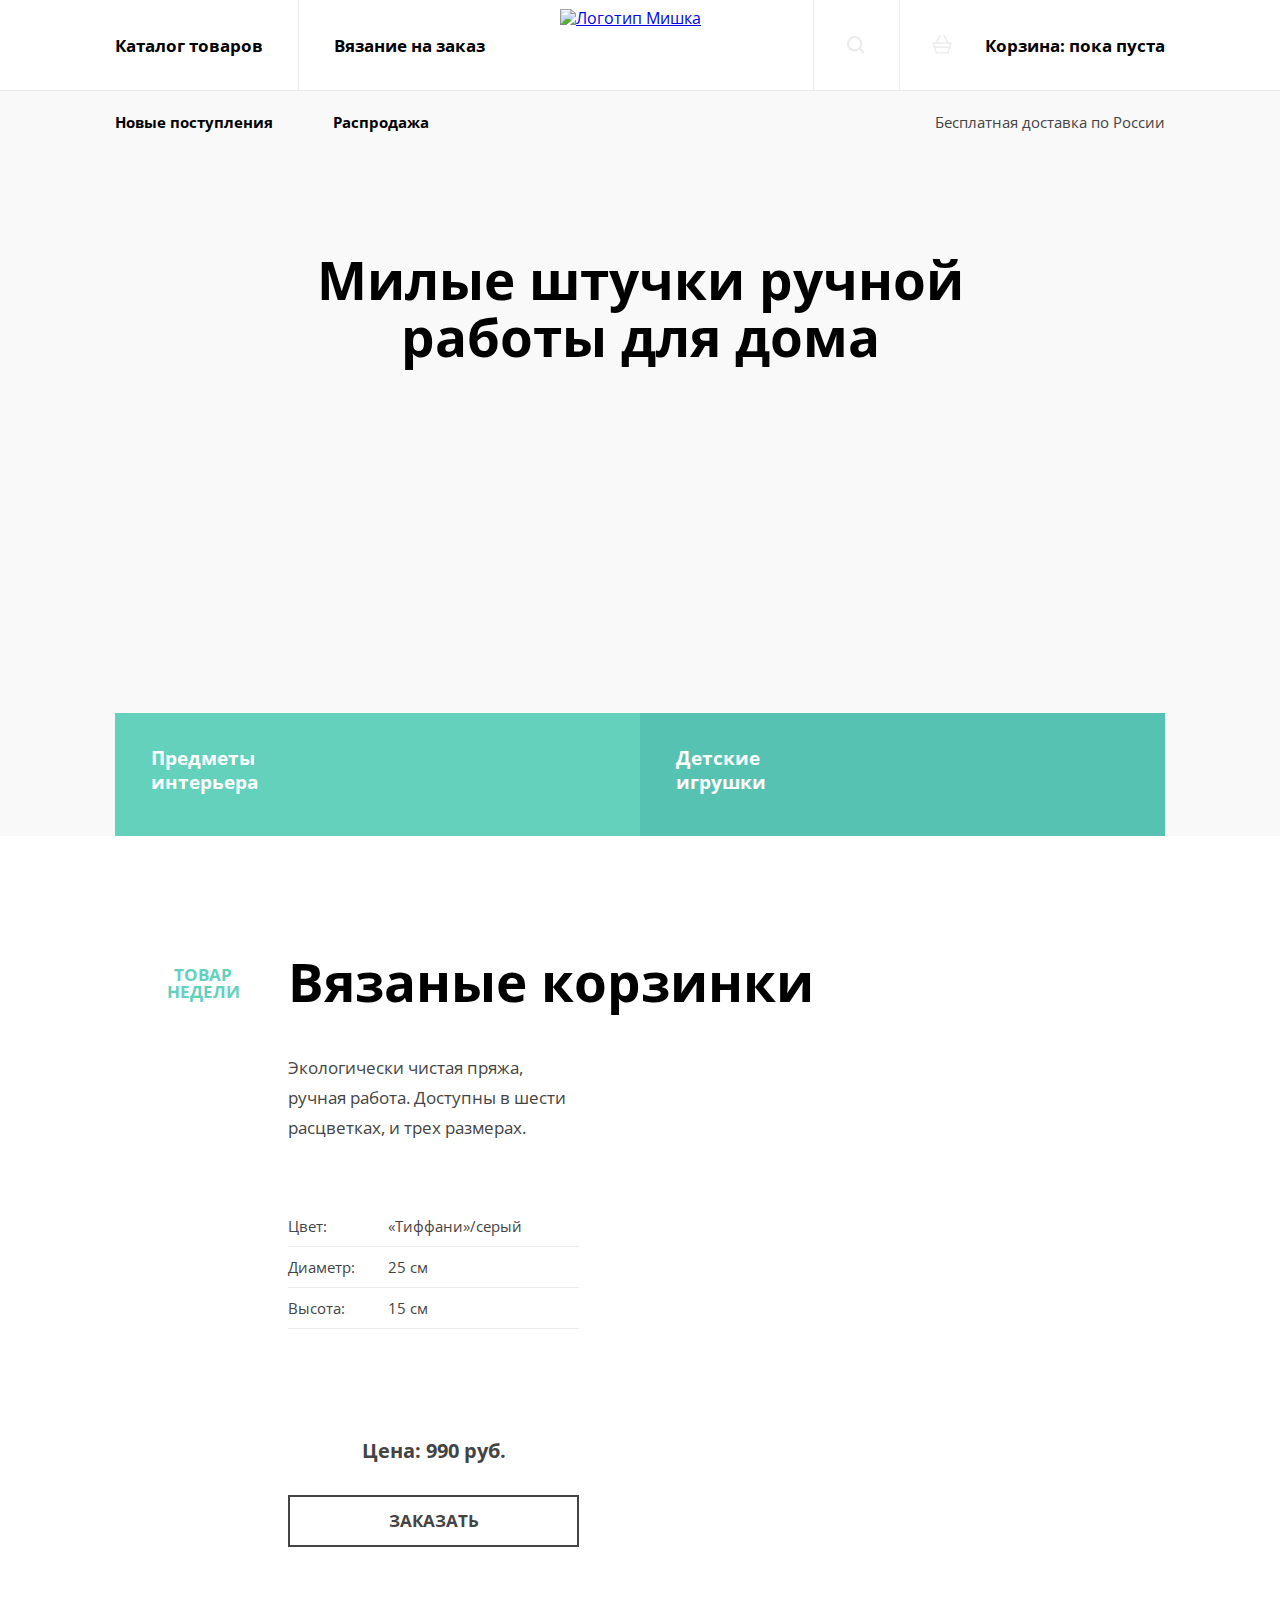
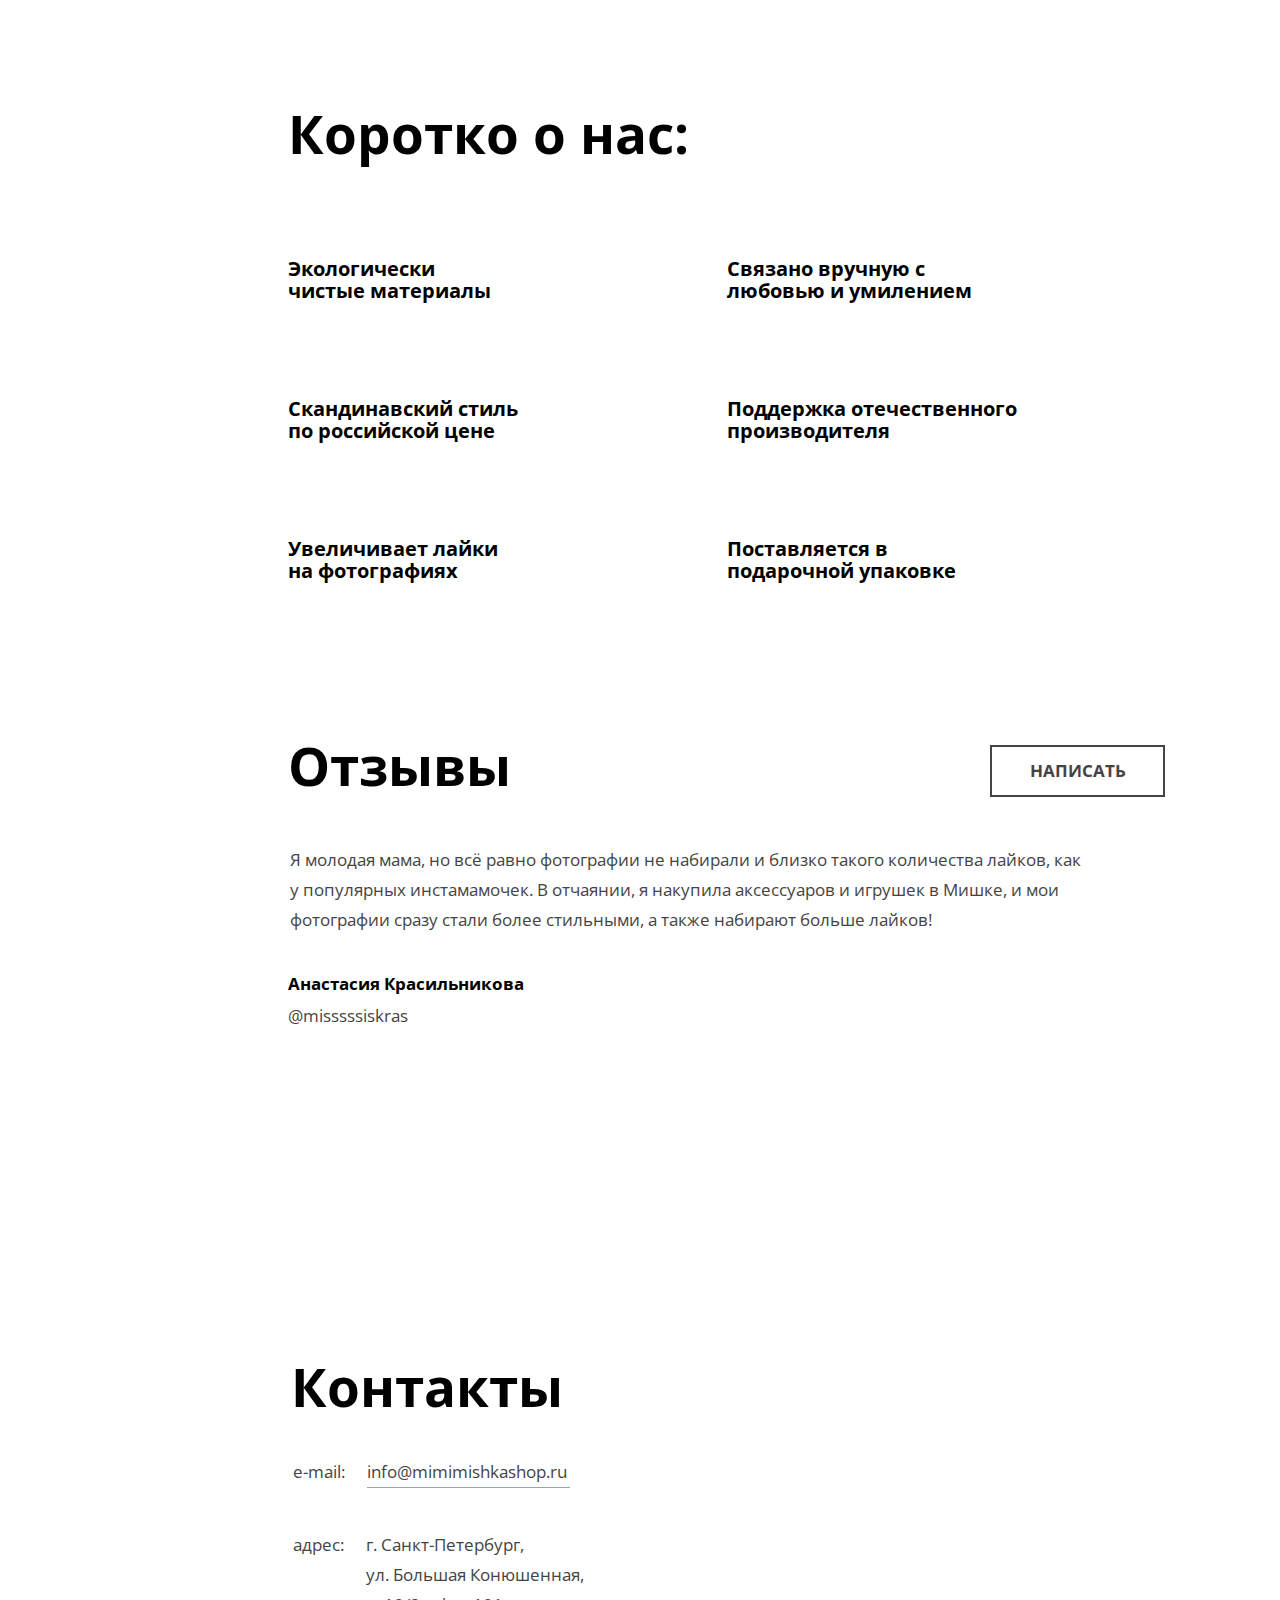
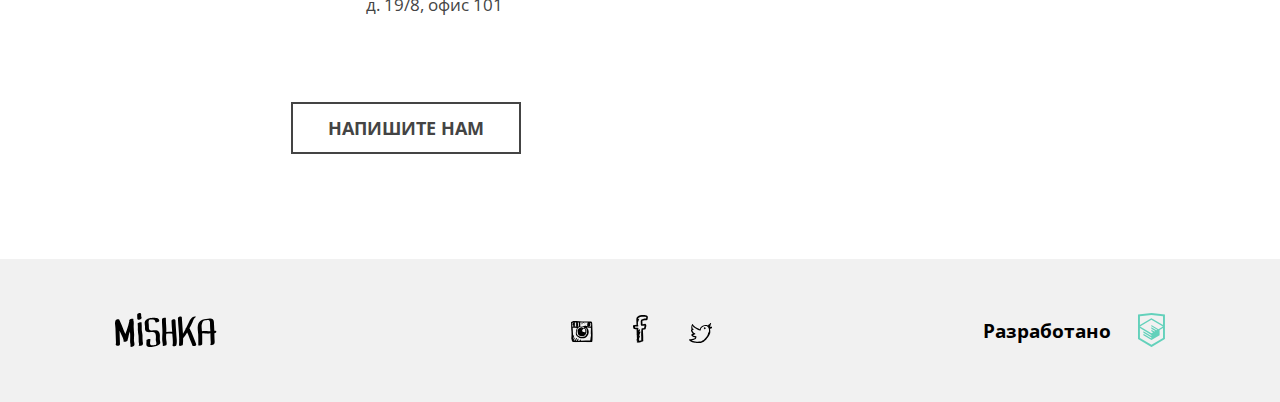
==== commit f5411ea3: "Add files via upload" ====
--- a/index.html
+++ b/index.html
@@ -10,45 +10,122 @@
 </head>
 
 <body>
+    <svg style="display:none;">
+    <symbol id="search" viewBox="-0.8 -0.8 17.6 17.6">
+        <path d="M16.47,14.93l-3.415-3.415C14.02,10.226,14.6,8.634,14.6,6.899c0-4.253-3.447-7.699-7.7-7.699 S-0.8,2.646-0.8,6.899s3.446,7.7,7.699,7.7c1.734,0,3.326-0.58,4.613-1.546l3.417,3.416c0.203,0.202,0.418,0.33,0.771,0.33 c0.607,0,1.1-0.492,1.1-1.1C16.8,15.459,16.739,15.2,16.47,14.93z M1.399,6.899c0-3.038,2.462-5.5,5.5-5.5s5.5,2.462,5.5,5.5 s-2.462,5.5-5.5,5.5S1.399,9.938,1.399,6.899z"/>
+    </symbol>
+
+    <symbol id="cart" viewBox="264.205 370.961 20.294 18.849">    
+        <path d="M283.75,378.19h-3.151l-3.407-6.814c-0.185-0.37-0.634-0.52-1.006-0.335 c-0.371,0.186-0.521,0.636-0.335,1.006l3.071,6.143h-9.138l3.072-6.143c0.185-0.371,0.035-0.821-0.335-1.006 c-0.37-0.185-0.821-0.035-1.006,0.335l-3.407,6.814h-3.151c-0.414,0-0.75,0.336-0.75,0.75s0.336,0.75,0.75,0.75h0.157l0.855,2.991 c-0.187,0.137-0.316,0.347-0.316,0.595c0,0.396,0.309,0.71,0.697,0.739l1.656,5.795h12.697l1.656-5.795 c0.388-0.028,0.698-0.344,0.698-0.739c0-0.249-0.129-0.459-0.316-0.596l0.854-2.991h0.157c0.414,0,0.75-0.336,0.75-0.75 S284.164,378.19,283.75,378.19z M279.569,388.311h-10.433l-1.224-4.284h12.881L279.569,388.311z M281.222,382.526h-13.739 l-0.81-2.836h15.359L281.222,382.526z"/>
+    </symbol>
+
+    <symbol id="logo-mishka" viewBox="0 0 101.615 34.056">    
+        <g>
+            <path d="M19.135,21.495c-0.083-2.683-0.51-5.347-0.475-8.035c0.028-2.174,0.389-4.41-0.36-6.495 c0.047-0.237,0.096-0.473,0.14-0.711c0.193-1.045-3.271-0.492-3.813,0.464c-0.343,0.28-0.519,0.615-0.375,0.957 c0.037,0.086,0.069,0.174,0.102,0.261c-0.656,3.204-1.57,6.306-2.621,9.412c-0.402,1.188-0.888,2.349-1.298,3.533 c-0.582-1.104-1.169-2.194-1.643-3.377C7.418,14.071,6.18,10.602,4.505,7.298C4.695,5.77,1.301,5.93,0.632,7.33 c-0.809,1.694-0.705,3.403-0.438,5.214c0.3,2.042,0.353,4.05,0.377,6.111c0.047,3.976,0.358,7.943,0.417,11.919 c-0.354,0.395-0.461,0.881-0.091,1.375c0.162,0.216,0.361,0.382,0.571,0.549c0.904,0.724,3.5,0.107,3.496-1.271 c-0.014-4.123-0.312-8.238-0.42-12.358c-0.011-0.404-0.018-0.807-0.024-1.21c0.057,0.145,0.114,0.29,0.171,0.434 c0.64,1.604,1.31,3.163,2.185,4.654c0.868,1.478,1.303,3.064,1.803,4.677c-0.189,0.217-0.303,0.462-0.233,0.708 c-0.039,0.18,0.07,0.292,0.251,0.36c0.639,0.548,1.841,0.274,2.509-0.007c0.287-0.121,0.561-0.261,0.826-0.424 c0.345-0.212,0.883-0.679,0.729-1.159c-0.03-0.093-0.058-0.186-0.087-0.279c0.47-1.27,0.709-2.589,0.965-3.93 c0.272-1.428,0.782-2.78,1.295-4.133c0.052,0.619,0.106,1.238,0.156,1.855c0.204,2.554,0.033,5.072,0.007,7.626 c-0.008,0.847,0.054,1.633,0.219,2.461c0.068,0.343,0.367,1.808,0.281,1.887c-0.611,0.564-0.433,1.257,0.385,1.437 c0.915,0.201,2.081-0.105,2.77-0.742c1.198-1.106,0.632-2.845,0.361-4.241C18.661,26.501,19.208,23.879,19.135,21.495z"/>
+            <path d="M27.499,22.17c-0.074-1.988-0.765-3.862-0.774-5.872c-0.011-2.305,0.181-4.593-0.155-6.886 c-0.106-0.725-4.056,0.1-3.917,1.05c0.309,2.11,0.197,4.229,0.159,6.354c-0.037,2.044,0.468,3.898,0.73,5.904 c0.269,2.054-0.084,4.157,0.149,6.213c0.109,0.962,0.75,2.743,0.089,3.58c-0.42,0.532,1.469,0.342,1.553,0.326 c0.769-0.142,1.793-0.392,2.304-1.038c0.653-0.828,0.196-2.426,0.053-3.357C27.374,26.385,27.576,24.249,27.499,22.17z"/>
+            <path d="M43.828,18.851c-2.062-2.784-5.889-0.78-8.561-1.54c-1.377-0.392-1.395-2.271-1.392-3.396 c0.004-1.426-0.114-2.732-0.273-4.146c-0.119-1.052-0.024-2.121,0.746-2.904c0.142-0.144,0.859-0.336,0.81-0.339 c0.354-0.061,0.676-0.076,1.067-0.093c1.549-0.066,4.613,0.232,4.019,2.483c-0.266,1.01,3.596,0.431,3.877-0.637 c1.213-4.598-7.284-3.714-9.686-3.078C32.225,5.789,29.787,7.047,29.66,9.6c-0.061,1.219,0.273,2.379,0.325,3.587 c0.061,1.39-0.198,2.776,0.289,4.118c1.082,2.982,5.52,1.576,7.778,1.745c3.845,0.287,2.697,5.469,2.748,7.883 c0.027,1.288,1.181,3.429,0.211,4.507c-0.595,0.662-1.982,0.699-2.792,0.768c-0.813,0.068-2.201,0.312-2.742-0.461 c-0.993-1.418,0.091-3.799-0.121-5.425c-0.121-0.924-4.066-0.095-3.917,1.05c0.342,2.627-1.399,6.145,2.402,6.596 c2.441,0.289,5.191-0.161,7.5-0.928c1.196-0.396,2.307-0.942,3.243-1.793c1.035-0.941,0.694-2.348,0.417-3.547 C44.324,24.782,45.732,21.421,43.828,18.851z"/>
+            <path d="M61.155,18.662c-0.122-3.777-0.69-7.513-0.706-11.297c-0.008-1.971-3.963-1.305-3.957,0.343 c0.015,3.608,0.497,7.167,0.682,10.764c0.004,0.074,0.008,0.147,0.013,0.221c-1.949-0.018-3.899,0.177-5.853,0.246 c0.201-4.633-0.611-9.227-0.435-13.857c0.022-0.582-3.874-0.09-3.917,1.049c-0.171,4.475,0.587,8.915,0.453,13.392 c-0.064,2.136-0.245,4.264-0.259,6.402c-0.007,1.095,0.171,2.183,0.329,3.263c0.146,0.999,0.484,2.331,0.182,3.318 c-0.237,0.772,3.561,0.29,3.862-0.694c0.544-1.778-0.222-4.039-0.405-5.839c-0.175-1.725-0.039-3.499,0.083-5.248 c2.03-0.13,4.059-0.297,6.08-0.012c0.09,1.378,0.196,2.754,0.322,4.134c0.105,1.157,0.179,2.313,0.196,3.475 c0.015,1.019,0.142,2.496-0.221,3.461c-0.773,2.057,3.15,1.889,3.723,0.364c0.703-1.87,0.502-4.199,0.383-6.164 C61.562,23.54,61.233,21.109,61.155,18.662z"/>
+            <path d="M78.087,23.136c-0.939-2.758-2.373-5.177-3.616-7.797c1.001-1.949,2.018-3.898,2.932-5.888 c0.831-1.808,1.446-3.819,3.08-5.092c0.574-0.447,0.55-0.896-0.255-0.951c-0.875-0.061-2.064,0.192-2.77,0.742 c-1.485,1.158-2.427,2.563-3.201,4.268c-0.932,2.051-1.896,4.063-2.914,6.075c-0.074,0.147-0.149,0.295-0.224,0.443 c-0.49,0.315-0.785,0.762-0.639,1.266c-0.792,1.563-1.6,3.117-2.499,4.61c-0.299-5.534-0.955-11.061-1.15-16.6 c-0.045-1.27-3.971-0.479-3.917,1.049c0.243,6.868,1.219,13.719,1.286,20.587c-0.016,0.017-0.031,0.034-0.047,0.051 c-0.301,0.308-0.19,0.494,0.051,0.602c0.002,1.75-0.059,3.501-0.209,5.254c-0.472,0.745,0.463,1.139,1.084,1.139 c0.032,0,0.064,0,0.096,0c0.739,0,2.626-0.35,2.718-1.364c0.191-2.1,0.251-4.196,0.232-6.291c1.59-1.715,2.89-3.63,4.055-5.635 c0.759,1.48,1.482,2.972,1.989,4.582c0.861,2.741,2.299,5.261,3.131,8.014c0.544,1.806,4.457,0.738,3.917-1.049 C80.388,28.398,79.013,25.854,78.087,23.136z"/>
+            <path d="M101.59,18.501c-0.21-0.832-1.372-0.849-2.271-0.77c-0.012-0.335-0.02-0.671-0.036-1.006 c-0.125-2.661-0.165-5.379-0.392-8.032c-0.209-2.458-1.585-3.337-3.972-3.247c-2.416,0.092-5.229,0.527-7.482,1.403 c-2.607,1.014-4.058,2.935-4.559,5.681c-0.549,3.014,0.24,6.219,0.373,9.246c0.154,3.503,0.066,7.014,0.062,10.519 c0,0.573,3.916,0.031,3.917-1.049c0.003-2.776,0.042-5.551,0-8.327c-0.013-0.818-0.051-1.632-0.102-2.444 c1.369-0.593,3.687,0.012,5.05,0.141c1.107,0.104,2.169-0.166,3.244-0.292c0.021,2.312,0.107,4.635,0.202,6.944 c0.049,1.184,0.477,3.53-0.354,4.511c-0.437,0.516,1.48,0.343,1.555,0.33c0.793-0.146,1.761-0.401,2.303-1.041 c0.949-1.12,0.456-3.79,0.401-5.126c-0.078-1.91-0.102-3.824-0.141-5.737C100.542,20.058,101.805,19.351,101.59,18.501z M86.972,18.351c-0.103-1.245-0.217-2.49-0.303-3.743c-0.16-2.331,0.117-5.583,2.29-6.999c0.58-0.379,1.675-0.315,2.354-0.438 c0.97-0.176,1.956-0.389,2.829,0.19c1.21,0.802,0.912,3.657,0.911,4.869c-0.003,2.005,0.207,4.001,0.31,6.003 c-0.552,0.055-1.111,0.089-1.683,0.076C91.394,18.256,89.136,17.896,86.972,18.351z"/>
+            <path d="M24.108,6.7c0.521-0.05,1.045-0.226,1.477-0.524c0.085-0.072,0.171-0.144,0.256-0.216c0.52-0.335,0.972-0.827,0.728-1.361 c-0.504-1.105-0.423-2.231-0.416-3.414c0.006-0.958-0.963-1.246-1.781-1.174c-0.723,0.063-2.168,0.581-2.175,1.52 c-0.006,0.993-0.071,2.016,0.109,2.992c-0.047,0.113-0.074,0.239-0.104,0.355c-0.055,0.212,0.016,0.42,0.142,0.59 c0,0.045,0.002,0.089,0.002,0.134c0.005,0.112,0.01,0.224,0.015,0.335c0.073,0.232,0.216,0.409,0.429,0.53 C23.178,6.7,23.668,6.742,24.108,6.7z"/>
+        </g>
+    </symbol>
+
+    <symbol id="instagram"  viewBox="53.115 53.19 21.769 21.334">  
+        <g>
+            <path d="M74.881,65.336c-0.013-2.395-0.344-4.788-0.303-7.135c-0.023-0.788-0.086-1.535-0.152-2.278 c-0.105-0.3-0.111-0.699-0.152-1.062c-0.26-0.17-0.222-0.64-0.456-0.835c-0.423-0.233-1.201-0.114-1.744-0.22 c-0.657-0.026-1.254-0.115-1.899-0.153c-1.936-0.101-3.973-0.076-5.996-0.076c-2.001,0-3.954-0.145-5.695-0.379h-2.202 c-0.097,0.004-0.105,0.098-0.227,0.076c-0.599,0.034-1.077,0.188-1.595,0.303c-0.21,0.119-0.421,0.235-0.683,0.304 c-0.136,0.192-0.513,0.145-0.607,0.379c-0.186,0.212,0.185,0.451,0,0.607v0.911c0.173,0.13,0.027,0.58,0.075,0.835v0.987 c-0.017,1.281,0.134,2.397,0.076,3.72c0.467,2.762,0.374,6.537,0.076,9.413c0.155,0.579,0.363,1.105,0.455,1.746 c0.256,0.479,0.335,1.133,0.683,1.52c0.502,0.206,1.233,0.186,1.898,0.229c0.383,0.098,0.667,0.293,1.14,0.30 c2.843-0.21,5.496-0.154,8.427-0.229c2.704,0.24,5.802,0.188,8.275-0.228c0.195-0.134,0.128-0.529,0.228-0.76 c-0.056-0.385,0.207-0.449,0.228-0.759C74.862,70.157,74.895,67.763,74.881,65.336z M61.899,59.111 c0.757-0.153,1.48-0.341,2.429-0.304c0.71,0.076,1.287,0.283,1.897,0.456c0.116,0.184-0.243,0.547,0.153,0.684v0.076 c0.059,0.017,0.149,0.002,0.151,0.076c0.445,0.035,0.794,0.167,1.063,0.379c0.45,0.055,0.536,0.476,1.138,0.3 c-0.091,0.213-0.084,0.524-0.075,0.835c0.324,1.183,0.475,2.81,0.303,4.252c-0.164,0.163-0.215,0.442-0.303,0.683 c-0.311,0.322-0.481,0.785-0.836,1.062c-0.095,0.236-0.25,0.408-0.454,0.533c-0.116,0.213-0.206,0.452-0.457,0.53 c-0.298,0.163-0.577,0.011-0.834-0.076c-0.446,0.162-0.904,0.312-1.215,0.607c-0.816-0.096-1.648-0.175-2.43-0.304 c-0.242-0.139-0.487-0.273-0.835-0.305c-0.227-0.204-0.496-0.364-0.836-0.455c-0.101-0.127-0.337-0.118-0.455-0.229 c-0.198-0.029-0.229-0.227-0.456-0.229c-0.118-0.412-0.443-0.618-0.532-1.062c-0.226-0.331-0.308-0.805-0.455-1.215 c-0.043-1.434,0.091-2.692,0.379-3.796c0.346-0.591,0.779-1.094,1.138-1.67c0.249,0.021,0.365-0.09,0.38-0.304 c0.306,0.053,0.434-0.072,0.684-0.075C61.698,59.568,61.71,59.251,61.899,59.111z M60.229,56.378 c-0.117-0.263-0.066-0.691-0.075-1.062c-0.007-0.285,0.278-0.279,0.304-0.532c-0.003-0.074-0.093-0.059-0.152-0.076 c0.126-0.146,0.701-0.097,0.834,0c0.132,0.537-0.354,0.455-0.531,0.684c0.011,0.167,0.322,0.032,0.456,0.076 c0.029,0.854-0.059,1.496,0,2.202h-0.456c-0.007,0.234,0.229,0.226,0.456,0.228c-0.059,0.286,0.092,0.363,0.075,0.607 c-0.226,0.153-0.716,0.042-1.062,0.075C59.975,57.986,60.313,57.205,60.229,56.378z M59.546,54.784 c0.088-0.013,0.134,0.016,0.151,0.076c0.179,0.253,0.01,0.683-0.076,0.911C59.448,55.592,59.595,55.089,59.546,54.784z M59.698,56.606c-0.132-0.069-0.168-0.237-0.152-0.456C59.678,56.221,59.713,56.388,59.698,56.606z M59.698,57.973 c-0.058,0.139-0.082-0.045-0.076-0.152C59.68,57.682,59.703,57.866,59.698,57.973z M59.546,58.201 c0.175-0.024,0.084,0.219,0.228,0.227c-0.009,0.193-0.283,0.179-0.38,0.077C59.433,58.393,59.507,58.312,59.546,58.201z M57.192,56.985c0.006-0.108,0.013-0.214-0.076-0.228c-0.073-0.733,0.13-1.415,0-1.973c0.25-0.155,0.769-0.042,1.139-0.077v1.139 c-0.088,0.064-0.203,0.101-0.379,0.077c-0.054,0.28,0.324,0.131,0.379,0.304c0.008,0.853-0.056,1.777,0.152,2.429 c-0.565-0.059-0.906,0.107-1.442,0.076c0.097-0.612-0.019-1.435,0.531-1.594C57.484,56.997,57.239,57.091,57.192,56.985z M56.661,56.985c-0.204,0.021-0.217-0.534-0.077-0.607C56.912,56.384,56.833,56.879,56.661,56.985z M56.509,57.973 c0.077-0.312,0.034-0.304,0.075-0.683C56.812,57.303,56.844,58.06,56.509,57.973z M56.737,55.923 c-0.263,0.054-0.273-0.266-0.153-0.38C56.847,55.49,56.856,55.81,56.737,55.923z M56.737,54.784 c0.033,0.159-0.052,0.201-0.076,0.304c-0.176,0.023-0.084-0.219-0.229-0.229C56.457,54.757,56.623,54.797,56.737,54.784z M56.509,58.505c0.148-0.031,0.11,0.345-0.076,0.227C56.473,58.67,56.512,58.608,56.509,58.505z M55.825,54.784 c0.029,0.259-0.438,0.32-0.379,0H55.825z M54.838,54.86c-0.034,0.219-0.326,0.179-0.379,0.379 C54.245,55.069,54.543,54.771,54.838,54.86z M54.383,55.619c0.226-0.205,0.451-0.41,0.684-0.607 c-0.021-0.123,0.071-0.131,0.076-0.228h0.229c0.102,0.381-0.261,0.296-0.305,0.531c0.021,0.122-0.072,0.131-0.075,0.227 c0.02,0.335,0.121,0.588,0.075,0.988c-0.27,0.008-0.276,0.28-0.607,0.227C54.482,56.329,54.325,56.083,54.383,55.619z M54.459,58.884V57.29c0.195-0.185,0.396-0.364,0.607-0.532c0.295,0.489,0.179,1.392,0.455,1.897 C55.246,58.812,54.771,58.766,54.459,58.884z M72.68,69.968c-0.109,0.954-0.158,1.968-0.379,2.809 c-2.89,0.123-6.02,0.005-8.883,0.153c-0.199,0.045-0.273-0.031-0.229-0.229c-0.253,0-0.258,0.247-0.531,0.229 c0.201-0.336,0.438-0.898,0.151-1.291c-0.797,0.013-0.797,0.821-1.138,1.291c-0.686-0.053-1.137,0.127-1.823,0.075 c0.18-0.705,0.75-1.021,0.911-1.745c-0.395-0.55-0.989,0.138-1.214,0.455c-0.204,0.48-0.557,0.81-0.76,1.29H57.8 c0.238-0.469,0.489-0.926,0.759-1.366c0.171-0.512,0.625-0.741,0.683-1.367c-0.157-0.28-0.42-0.029-0.683,0 c-0.123,0.182-0.272,0.335-0.38,0.531c-0.232,0.376-0.501,0.714-0.684,1.14c-0.181,0.208-0.335,0.003-0.53,0.227 c-0.389,0.271-0.581,0.736-0.988,0.987c-0.174-0.06,0.039-0.356,0.153-0.38c0.045-0.181-0.096-0.55,0.075-0.607 c0.063-0.366,0.212-0.647,0.379-0.91c0.119-0.742,0.521-1.199,0.684-1.898c-0.559,0.099-0.674,0.643-0.988,0.987 c-0.212,0.445-0.542,0.772-0.683,1.291c-0.174-0.131-0.028-0.58-0.076-0.836c0.122-0.586,0.298-1.119,0.38-1.746 c0.133-0.22,0.173-0.535,0.228-0.834c0.168-0.209,0.046-0.61-0.077-0.761c-0.226,0.027-0.374,0.133-0.455,0.304 c-0.192-0.032-0.193,0.506-0.304,0.304c-0.045-2.587-0.451-4.812-0.456-7.438c0.026-0.331-0.183-0.424-0.228-0.685 c1.629,0.028,3.121,0.091,4.783,0.229c-0.089,0.139-0.199,0.257-0.304,0.379c-0.144,0.07-0.226,0.173-0.378,0.304 c-0.604,1.653-0.975,3.984-0.607,6.15c0.229,0.58,0.589,1.029,0.986,1.441c0.907,0.485,1.635,1.149,2.506,1.671 c1.701,0.361,3.84,0.369,5.541,0c0.236-0.12,0.484-0.226,0.685-0.38c1.364-1.242,2.753-2.459,2.961-4.859v-1.367 c-0.197-1.598-0.688-2.905-1.747-3.644c0.331-0.22,1.099,0.043,1.67,0.076c0.223,0.013,0.447,0.014,0.684,0 c0.408-0.024,0.928-0.055,1.443,0c0.144,0.187,0.113,0.544,0.228,0.76c-0.062,1.684-0.192,3.3-0.152,5.087 c0.103,0.454,0.127,0.986,0.229,1.441C73.046,68.209,72.9,69.126,72.68,69.968z M73.059,58.808 c-0.639-0.12-1.232-0.284-1.897-0.379c0.072-0.333,0.799-0.01,0.987-0.228c0.385-0.223,0.295-0.92,0.304-1.51 c0.032-0.348,0.114-0.644,0.076-1.063c-0.401-0.951-1.783-0.421-2.886-0.455c-0.225,0.718-0.47,1.8-0.304,2.657 c0.169,0.49,1.024,0.292,1.519,0.456c-0.14,0.332-0.688,0.057-0.987,0.076c-0.296-0.083-0.707-0.052-0.986-0.151 c-2.285,0.078-4.284,0.004-6.529,0.151c0.117-1.248,0.063-2.465-0.076-3.645h3.112c-0.344,0.364-0.912,0.507-1.29,0.835 c-0.44,0.244-0.861,0.505-1.139,0.911c0.249,0.134,0.535-0.245,0.759-0.379c0.355-0.074,0.479-0.381,0.835-0.455 c0.423-0.438,1.096-0.625,1.67-0.912c0.378-0.022,0.697,0.013,0.987,0.077c1.283,0.007,2.456,0.126,3.796,0.076 c0.614,0.145,1.45,0.069,1.974,0.304c0.107,0.298,0.231,0.579,0.305,0.911C73.297,57.071,73.14,57.901,73.059,58.808z M67.214,55.088C67.324,55.041,67.205,54.996,67.214,55.088L67.214,55.088z M67.214,55.088c-0.529,0.154-1.019,0.348-1.367,0.682 C66.331,55.572,66.906,55.464,67.214,55.088z M68.276,55.695C68.387,55.648,68.269,55.604,68.276,55.695L68.276,55.695z M66.53,56.606c0.727-0.158,1.181-0.591,1.746-0.911c-0.437,0.019-0.592,0.32-0.987,0.379 C67.074,56.291,66.689,56.334,66.53,56.606z M65.847,55.771C65.736,55.818,65.854,55.863,65.847,55.771L65.847,55.771z M65.164,56.378C65.274,56.332,65.156,56.286,65.164,56.378L65.164,56.378z M65.089,56.454c0.063,0.014,0.07-0.03,0.075-0.076 C65.1,56.364,65.092,56.408,65.089,56.454z M65.012,56.53c0.064,0.014,0.072-0.03,0.077-0.076 C65.022,56.441,65.017,56.483,65.012,56.53z M64.178,57.138c0.346-0.134,0.613-0.348,0.834-0.607 C64.664,56.664,64.397,56.878,64.178,57.138z M66.454,58.125c0.533-0.049,0.749-0.416,1.215-0.531 c0.284-0.298,0.784-0.381,0.987-0.76c-0.56,0.023-0.766,0.399-1.216,0.531C67.156,57.662,66.689,57.778,66.454,58.125z M64.178,57.138C63.861,57.064,64.162,57.365,64.178,57.138L64.178,57.138z M63.645,57.517c0.021,0.021,0.115-0.037,0.076-0.077 C63.7,57.42,63.605,57.478,63.645,57.517z M66.454,58.125C66.344,58.172,66.461,58.216,66.454,58.125L66.454,58.125z M65.314,59.946c-0.223-0.231-0.676-0.233-0.986-0.379c-0.697-0.038-1.223,0.093-1.746,0.229c-0.304,0.151-0.607,0.304-0.91,0.454 c-0.266,0.166-0.444,0.417-0.76,0.532c-0.205,0.225-0.352,0.51-0.684,0.607c-0.004,0.223-0.173,0.281-0.304,0.379 c-0.089,0.115-0.094,0.312-0.227,0.381c-0.007,0.12,0.036,0.29-0.076,0.303c0.108,1.512,0.291,2.948,0.683,4.177 c0.287,0.623,0.975,0.846,1.442,1.29c0.589,0.297,1.328,0.444,2.126,0.531c0.277-0.052,0.553-0.105,0.911-0.076 c1.209-0.209,2.098-0.736,2.81-1.441c0.1-0.281,0.252-0.508,0.455-0.684c-0.254-0.671,0.293-1.098,0.455-1.59 c0.002-1.344-0.201-2.48-0.607-3.415c-0.256-0.579-0.92-0.751-1.366-1.139c-0.059-0.018-0.15-0.003-0.151-0.077 C66.11,59.892,65.646,59.789,65.314,59.946z M61.899,64.273c-0.113-0.063-0.109-0.244-0.152-0.379 C62.003,63.816,61.865,64.131,61.899,64.273z M61.975,64.578c0.041-0.117,0.079-0.006,0.076,0.075 C62.011,64.771,61.972,64.658,61.975,64.578z M62.431,62.527c0.015-0.086,0.075-0.042,0.075,0 C62.492,62.614,62.431,62.57,62.431,62.527z M64.101,60.402c-0.203,0.258,0.041,0.576,0.077,0.836 C63.873,61.199,63.604,60.351,64.101,60.402z M64.48,64.35c-0.04-0.038,0.055-0.097,0.076-0.076 C64.596,64.312,64.502,64.371,64.48,64.35z M65.239,67.234c0.034-0.109,0.066,0.008,0.152,0 C65.373,67.331,65.241,67.311,65.239,67.234z M67.44,64.653c-0.233-0.057-0.145,0.208-0.379,0.152 c0.069-0.159,0.118-0.338,0.229-0.455C67.424,64.369,67.462,64.48,67.44,64.653z M66.303,60.857 c0.211,0.119,0.441,0.217,0.606,0.381c0.085,0.219,0.243,0.363,0.38,0.529c0.058,0.778,0.179,1.492,0.151,2.354 c-0.257,0.099-0.438,0.271-0.683,0.381c-0.78-0.006-1.358-0.212-1.897-0.456c-0.171-0.259-0.355-0.505-0.532-0.759v-1.062 c0.17-0.185,0.319-0.391,0.456-0.607c0.228-0.127,0.508-0.201,0.454-0.607c-0.038-0.062-0.078-0.124-0.075-0.229 c0.158,0.045,0.245,0.159,0.379,0.229C65.865,61.028,65.952,60.811,66.303,60.857z"/>
+        </g>  
+    </symbol>
+
+    <symbol id="facebook"  viewBox="56.519 49.996 14.962 27.718">
+        <g>  
+            <path d="M68.181,55.188c1.026,0.029,1.993,0,2.681-0.3c0.391-0.818,0.556-1.854,0.619-2.989 c-0.19-0.015-0.062-0.337-0.207-0.399c-0.029-0.202-0.278-0.195-0.309-0.398c-0.277-0.165-0.457-0.422-0.723-0.598 c-0.727-0.162-1.44-0.335-2.164-0.499c-0.849,0.044-1.895-0.103-2.58,0.1c-2.619-0.04-3.997,1.12-5.259,2.392 c-0.023,0.078-0.003,0.197-0.105,0.199c-0.574,1.587-0.125,3.621-0.204,5.581c0.099,0.436,0.107,0.958,0.204,1.395 c-0.998,0.296-2.212,0.387-3.402,0.499c-0.317,0.324-0.178,1.089-0.206,1.693c0.085,0.583,0.278,1.06,0.413,1.595 c0.211,0.193,0.596,0.396,0.825,0.498c0.065,0.029,0.071,0.082,0.103,0.1c0.506,0.268,1.451,0.008,2.268,0.1 c-0.136,1.978,0.256,3.915,0,5.68c0.007,0.327,0.295,0.382,0.208,0.798c-0.001,0.963-0.067,1.99,0.208,2.69 c-0.287,0.455-0.497,0.982-0.415,1.794c0.122,0.016,0.114,0.157,0.105,0.299c-0.075,0.47,0.643,0.175,0.515,0.698 c0.162,0.456-0.428,0.184-0.413,0.498v0.896c0.53,0.285,1.462,0.182,2.268,0.199c0.908-0.419,2.188-0.479,2.785-1.196 c0.459,0.235,0.916-0.014,1.238-0.199c-0.018-0.315,0.273-0.333,0.205-0.698c-0.004-0.328-0.173-0.496-0.103-0.896V71.83 c-0.206-2.293-0.048-4.938-0.309-7.176c0.888-0.105,1.917-0.075,2.578-0.398c0.357-0.451,0.377-1.23,0.516-1.895 c0.177-0.226,0.221-0.583,0.206-0.996c0.19-0.213,0.068-0.729,0.104-1.096c-0.141-0.595-0.168-1.3-0.825-1.39 c-0.884-0.235-2.043,0.595-2.991,0.299c0.049-1.134-0.293-2.342,0-3.388C66.761,55.609,67.461,55.39,68.181,55.188z M64.363,59.971c0.117,0.254,0.254,0.486,0.414,0.698c0.079,0.022,0.203,0.003,0.205,0.101c1.192,0.056,2.199-0.069,3.096-0.299 c0,0.998-0.271,1.733-0.518,2.492c-0.662,0.045-1.467,0.3-1.958,0.198c-0.276,0.165-0.372,0.506-0.62,0.698 c-0.049,0.441,0.142,0.495,0,0.797c-0.201,0.137-0.055,0.611-0.205,0.796v1.496c0.085,0.281-0.146,0.258-0.104,0.497v3.488 c-0.085,0.281,0.146,0.258,0.104,0.498v2.989c0.063,0.271-0.132,0.791,0.103,0.896c-0.07,0.364-0.412-0.021-0.824,0.1 c-0.528,0.122-0.926,0.369-1.548,0.4c0.117-0.353,0.32-0.622,0.311-1.097c0.049-0.381-0.365-0.312-0.516-0.49 c0.193-0.644,0.562-1.117,0.722-1.793c0.197-0.515,0.714-1.298,0.31-1.794c-0.522-0.105-0.521,0.293-0.826,0.398 c-0.022,0.077-0.002,0.196-0.103,0.199c-0.023,0.077-0.003,0.196-0.103,0.199c0.01,0.12-0.151,0.062,0,0 c0.022-0.078,0.002-0.197,0.103-0.199c0.023-0.077,0.002-0.197,0.103-0.199v-0.299c0.368-0.575,0.67-1.214,0.826-1.993 c0.191-0.28,0.283-0.656,0.412-0.997c0.156-0.262,0.34-0.869,0.104-1.195c-0.517,0.033-0.796,0.295-0.93,0.697 c-0.32-0.189,0.161-0.434,0.104-0.697c0.138-0.231,0.169-0.566,0.309-0.797c0.202-0.413,0.564-1.304,0-1.596 c-0.438-0.023-0.612,0.207-0.723,0.498c-0.214,0.191-0.43,0.383-0.516,0.698c-0.373-0.07-0.143-0.727-0.206-1.097 c-0.067-0.52,0.122-0.899,0-1.195c-0.56-0.799-2.026-0.105-3.197-0.299c-0.108-0.307-0.222-0.984-0.104-1.195 c1.045-0.088,2.479,0.201,3.197-0.199c0.024-0.078,0.003-0.197,0.104-0.199c0.094-0.723-0.271-1-0.515-1.396 c0.232-0.806,0.04-2.02,0.104-2.989c0.233-0.141,0.328-0.414,0.515-0.598c0.112-0.955,0.673-1.476,0.722-2.49 c-0.273,0.001-0.607-0.055-0.619,0.199c-0.302-0.114-0.382,0.479-0.515,0.199c-0.112-0.541,0.246-0.626,0.309-0.997 c0.599-0.418,1.212-0.82,1.856-1.195c1.741-0.244,4.648-0.449,6.086,0.198c0.051,0.616-0.287,0.854-0.207,1.496h-1.546 c-1.092,0.24-1.987,0.672-2.991,0.997c-0.24,0.066-0.276,0.331-0.516,0.398c-0.036,0.396-0.225,0.646-0.311,0.996 C64.182,57.424,64.394,58.582,64.363,59.971z"/>
+        </g> 
+    </symbol>
+
+    <symbol id="twitter"  viewBox="52.253 53.771 23.494 20.168">    
+        <g>
+            <path d="M75.706,57.855c-0.227-0.366-0.909-0.277-1.407-0.371h-1.112c0.142-0.353,0.343-0.646,0.52-0.963 c0.056-0.438,0.254-0.734,0.223-1.26c0.129-0.167,0.176-0.417,0.296-0.593c0.104-0.144,0.242-0.477,0.074-0.667 c-0.051-0.221-0.295-0.249-0.593-0.222c-0.088,0.036-0.169,0.079-0.222,0.148c-0.448,0.433-0.778,1.014-1.261,1.408 c-0.009,0.008-0.062,0-0.074,0c-0.087,0.005-0.033,0.046-0.075,0.074c-0.146,0.098-0.257,0.152-0.369,0.223 c-0.284,0.176-0.547,0.445-0.891,0.519c-0.529-0.211-1.156-0.326-1.852-0.37c-1.157,0.102-2.303,0.215-3.038,0.741 c-0.911,0.35-1.477,1.042-2.149,1.63c-0.049,0.32-0.342,0.398-0.37,0.741c-0.005,0.045-0.012,0.088-0.073,0.074 c0.043,0.241-0.051,0.345-0.074,0.519c-0.001,0.133,0.199,0.431,0,0.52c-0.822-0.12-1.485-0.63-2.149-0.964 c-0.718-0.36-1.468-0.604-2.074-1.111c-0.716-0.322-1.26-0.816-1.778-1.334c-0.208-0.312-0.542-0.496-0.667-0.89 c-0.379-0.164-0.175-0.912-0.741-0.889c-0.315-0.043-0.345,0.199-0.444,0.37c-0.07,0.227-0.361,0.232-0.371,0.519 c-0.004,0.046-0.011,0.088-0.074,0.075c-0.17,1.089-0.527,1.992-0.519,3.26c0.129,0.415,0.35,0.738,0.593,1.038 c-0.418,0.051-0.716,0.222-0.89,0.519c-0.06,1.073,0.378,1.647,0.742,2.297c0.134,0.384,0.352,0.685,0.593,0.963 c0.017,0.229,0.206,0.288,0.296,0.445c0.019,0.105,0.123,0.125,0.149,0.223c-0.04,0.105,0.289,0.18,0.073,0.221 c-0.413,0.131-1.016,0.07-1.259,0.371c-0.109,0.279-0.109,0.833,0,1.111c0.034,0.237,0.282,0.262,0.296,0.519 c0.499,0.417,1.082,0.747,1.631,1.112c0.574,0.166,1.211,0.271,1.852,0.37c-0.102,0.343-0.338,0.551-0.593,0.741 c-0.78,0.381-1.849,0.474-2.742,0.74c-0.555,0.038-0.956,0.23-1.556,0.223c-0.333,0.127-0.854,0.075-1.112,0.223 c-0.122,0.068-0.102,0.096-0.222,0.221c-0.134,0.412,0.111,0.74,0.444,0.89c-0.005,0.253,0.219,0.276,0.371,0.371 c0.089,0.183,0.254,0.29,0.445,0.37c0.544,0.468,1.268,0.759,1.927,1.112c0.83,0.183,1.648,0.376,2.52,0.519 c0.896,0.116,1.901,0.124,2.816,0.222h0.963c0.511,0.132,1.23,0.054,1.853,0.074c0.095-0.102,0.322-0.073,0.519-0.074 c0.522-0.269,1.196-0.385,1.631-0.74c0.574-0.241,0.989-0.642,1.557-0.89c0.866-0.765,1.937-1.324,2.519-2.37 c0.205-0.189,0.351-0.438,0.445-0.74c0.265-0.156,0.385-0.454,0.593-0.667c0.404-0.41,0.706-0.924,1.037-1.40 c0.319-0.496,0.576-1.054,0.89-1.556c-0.01-0.405,0.306-0.484,0.296-0.89c0.193-0.226,0.177-0.662,0.371-0.88 c-0.033-0.255,0.029-0.415,0.074-0.594c0.047-1.281-0.047-2.422-0.297-3.407c0.588-0.155,1.181-0.302,1.631-0.593 C75.418,58.93,75.891,58.533,75.706,57.855z M72.298,61.931c-0.153,0.859-0.615,1.41-1.038,2.001 c0.059,0.379-0.104,0.538-0.073,0.889c-0.158,0.312-0.287,0.652-0.371,1.037c-0.203,0.267-0.332,0.606-0.519,0.89 c-0.366,0.548-0.777,1.051-1.186,1.557c-0.378,0.56-0.912,0.965-1.334,1.481c-0.42,0.493-0.942,0.885-1.407,1.334 c-0.474,0.17-0.89,0.396-1.26,0.667c-0.232,0.09-0.463,0.18-0.667,0.296c-0.177,0.146-0.499,0.145-0.668,0.29 c-1.086,0.147-2.3,0.17-3.555,0.148c-1.031-0.105-2.115-0.159-3.039-0.371c-0.922-0.189-1.511-0.712-2.297-1.037 c0.153-0.242,0.634-0.154,0.963-0.222c0.031-0.166,0.394-0.003,0.444-0.149c0.257,0.06,0.285-0.109,0.52-0.07 c0.563-0.201,1.23-0.302,1.705-0.593c0.282-0.138,0.406-0.434,0.667-0.593c0.033-0.189,0.104-0.341,0.222-0.444 c0.047-0.275,0.201-0.441,0.148-0.815c0.111-0.21,0.299-0.343,0.296-0.667c-0.074-0.147-0.128-0.316-0.296-0.371 c-0.026-0.196-0.377-0.067-0.444-0.222c-0.255,0.032-0.416-0.029-0.593-0.075c-0.154-0.043-0.487,0.092-0.519-0.073 c-0.842-0.023-1.3-0.43-1.853-0.74c0.431-0.262,1.032-0.353,1.333-0.742c0.516-0.076,1.058-0.129,1.112-0.666 c0-0.717-0.771-0.661-1.333-0.815c-0.773-0.66-1.194-1.672-1.779-2.52c0.238-0.157,0.564-0.226,0.741-0.444 c0.454,0.058,0.54-0.251,0.667-0.52c0.019-0.488-0.333-0.605-0.593-0.815c-0.259-0.21-0.475-0.462-0.667-0.74 c-0.003-0.818-0.021-1.652,0.074-2.372c0.063-0.014,0.07,0.029,0.074,0.074c0.227,0.441,0.559,0.775,0.815,1.186 c0.532,0.357,0.925,0.853,1.556,1.112c0.452,0.413,1.108,0.621,1.557,1.038c0.601,0.263,1.158,0.57,1.704,0.889 c0.669,0.194,1.056,0.673,2.001,0.593c0.198-0.098,0.394-0.199,0.593-0.297c0.258-0.456-0.059-1.079,0.147-1.63 c0.255-0.659,0.797-1.031,1.26-1.481c0.29-0.155,0.555-0.335,0.815-0.519c0.347-0.098,0.675-0.216,0.964-0.37 c0.376-0.019,0.713-0.077,1.037-0.148h1.26c0.244,0.052,0.475,0.119,0.74,0.148c0.209,0.137,0.38,0.313,0.666,0.371 c0.789,0.693,1.271,1.696,1.409,3.039C72.175,60.934,72.35,61.323,72.298,61.931z M72.594,56.299 c-0.129,0.34-0.23,0.707-0.593,0.815c-0.017-0.105-0.122-0.125-0.147-0.222c-0.012-0.209,0.209-0.186,0.296-0.296 C72.312,56.511,72.395,56.348,72.594,56.299C72.587,56.209,72.702,56.253,72.594,56.299z M67.11,59.337 c0.163,0.135,0.284,0.31,0.519,0.371c0.101,0.221,0.314,0.327,0.594,0.37c0.047-0.15,0.346-0.049,0.37-0.222 c0.174-0.023,0.166-0.229,0.296-0.297c-0.018-0.55-0.129-1.006-0.37-1.333C67.761,57.803,66.843,58.265,67.11,59.337z"/>
+        </g>    
+    </symbol>
+
+    <symbol id="logo-htmlacademy" viewBox="0 0 26.943 34.09">    
+        <path d="M13.62,0.017L13.472,0L0,1.412v24.661l13.473,8.017l13.43-7.99l0.042-0.025V1.412L13.62,0.017z M25.019,12.127L13.495,5.334 L13.494,5.23l-0.087,0.05l-0.088-0.056v0.109L1.925,12.118V3.147l11.548-1.212l11.547,1.212V12.127z M13.405,6.787L24.923,13.5 l-4.479,2.64l-7.093-4.221l-0.014,1.415l5.904,3.513l-0.86,0.507l-5.03-2.992l-0.014,1.415l3.827,2.275l-0.782,0.523l-3.031-1.787 l-0.014,1.413l1.853,1.091l-1.8,1.081L2.034,13.622L13.405,6.787z M1.925,15.127l11.411,6.791l0.016,1.044L5.41,18.234L5.395,19.65 l7.979,4.795l0.018,1.076l-7.973-4.74l-0.013,1.414l8.021,4.822l0.046,0.025l8.143-4.872l-0.011-5.177l3.415-2.036v10.021 L13.472,31.85L1.925,24.979V15.127z"/>
+    </symbol>
+
+    <symbol id="icon-play"  viewBox="247.3 382.56 100.678 76.891">    
+        <g>
+            <g>
+                <path fill="#63D1BB"
+                    d="M344.255,400.708c0,0-0.92-7.008-3.785-10.078c-3.632-4.041-7.674-4.066-9.541-4.297 c-13.326-1.023-33.303-1.023-33.303-1.023h-0.051c0,0-19.978,0-33.304,1.023c-1.867,0.23-5.908,0.256-9.54,4.297 c-2.84,3.096-3.786,10.078-3.786,10.078s-0.896,8.211-0.896,16.422v7.699c0,8.21,0.947,16.421,0.947,16.421 s0.921,7.009,3.785,10.078c3.632,4.041,8.364,3.913,10.487,4.349c7.622,0.767,32.356,1.022,32.356,1.022 s20.003-0.025,33.329-1.048c1.867-0.23,5.908-0.256,9.54-4.298c2.84-3.069,3.786-10.078,3.786-10.078s0.946-8.21,0.946-16.421 v-7.699C345.202,408.919,344.255,400.708,344.255,400.708z" />
+                <path fill="#FFFFFF"
+                    d="M297.614,459.449h-0.016c-1.015-0.011-24.946-0.266-32.604-1.037l-0.14-0.014l-0.137-0.028 c-0.271-0.056-0.668-0.107-1.126-0.167c-2.503-0.328-7.159-0.938-10.839-5.019c-3.354-3.616-4.377-10.771-4.483-11.576 l-0.005-0.043c-0.039-0.342-0.965-8.463-0.965-16.736v-7.699c0-8.266,0.875-16.378,0.912-16.72l0.009-0.071 c0.108-0.802,1.155-7.928,4.474-11.557c3.996-4.439,8.531-4.899,10.712-5.121c0.192-0.02,0.37-0.037,0.529-0.058l0.126-0.013 c13.277-1.019,33.312-1.031,33.514-1.031h0.051c0.201,0,20.236,0.013,33.514,1.031l0.126,0.013 c0.159,0.021,0.337,0.038,0.529,0.058c2.179,0.221,6.71,0.682,10.704,5.112c3.354,3.616,4.377,10.771,4.483,11.577l0.005,0.043 c0.039,0.342,0.965,8.459,0.99,16.753v7.708c0,8.273-0.926,16.395-0.965,16.736l-0.007,0.053 c-0.108,0.805-1.156,7.953-4.478,11.562c-3.994,4.435-8.527,4.896-10.707,5.117c-0.193,0.02-0.371,0.037-0.53,0.057l-0.126,0.013 c-13.276,1.02-33.334,1.057-33.535,1.058L297.614,459.449L297.614,459.449z M265.67,452.952 c7.477,0.729,31.216,0.989,31.968,0.997c0.657-0.001,20.135-0.049,33.047-1.036c0.178-0.021,0.371-0.041,0.58-0.062 c1.836-0.186,4.608-0.468,7.186-3.335l0.026-0.029c1.825-1.974,2.853-6.928,3.075-8.552c0.059-0.514,0.926-8.358,0.926-16.08 v-7.699c-0.023-7.76-0.896-15.627-0.951-16.109c-0.32-2.382-1.434-6.789-3.066-8.539l-0.035-0.038 c-2.577-2.868-5.351-3.149-7.186-3.336c-0.209-0.021-0.402-0.041-0.58-0.062c-13.066-0.998-32.834-1.011-33.033-1.011h-0.051 c-0.198,0-19.967,0.013-33.033,1.011c-0.177,0.021-0.371,0.041-0.58,0.062c-1.835,0.187-4.607,0.468-7.186,3.336l-0.019,0.021 c-1.828,1.993-2.855,6.924-3.082,8.552c-0.062,0.591-0.875,8.399-0.875,16.089v7.699c0,7.749,0.871,15.598,0.926,16.083 c0.32,2.381,1.433,6.789,3.066,8.539l0.035,0.039c2.322,2.584,5.303,2.975,7.479,3.259 C264.788,452.812,265.246,452.872,265.67,452.952z" />
+            </g>
+        </g>
+        <g>
+            <polygon fill="#FFFFFF" points="285.733,403.138 285.733,438.846 315.48,420.992 	" />
+        </g>
+    </symbol>
+
+    <symbol id="phone" viewBox="0 0 24.829 24.333">    
+        <g>
+            <g>
+                <path d="M17.321,24.333c-0.371,0-0.744,0-1.115,0c-4.904-0.58-8.497-2.857-11.11-5.772C2.473,15.637,0.402,11.875,0,6.817 c0-0.453,0-0.906,0-1.358c0.091-0.921,0.544-1.55,1.067-2.086c0.65-0.666,1.63-1.522,2.522-1.553 c0.659-0.022,1.78,0.451,2.232,1.066c0.388,0.53,0.595,1.59,0.775,2.378c0.185,0.797,0.6,1.95,0.485,2.717 C6.905,9.177,5.317,9.684,4.85,10.553c1.551,3.721,4.089,6.456,7.472,8.345c0.847-0.465,1.595-1.864,2.767-1.892 c0.428-0.012,0.972,0.209,1.406,0.34c0.477,0.143,0.891,0.326,1.311,0.484c0.705,0.266,1.957,0.621,2.378,1.213 c0.433,0.61,0.681,1.608,0.581,2.231C20.571,22.508,18.538,23.877,17.321,24.333z"/>
+            </g>
+            <path d="M12.529,1.528c5.949,0,10.771,4.822,10.771,10.771h1.529C24.829,5.507,19.323,0,12.529,0V1.528z"/>
+            <path d="M12.529,9.327v1.552c0.785,0,1.421,0.636,1.421,1.42h1.553C15.502,10.657,14.172,9.327,12.529,9.327z"/>
+            <path d="M12.529,6.246c3.345,0,6.056,2.71,6.056,6.054h1.588c0-4.22-3.422-7.641-7.644-7.641V6.246z"/>
+        </g>
+    </symbol>
+
+    <symbol id="email" viewBox="0 0 32 32">    
+        <path d="M28,5H4C1.791,5,0,6.792,0,9v13c0,2.209,1.791,4,4,4h24c2.209,0,4-1.791,4-4V9 C32,6.792,30.209,5,28,5z M2,10.25l6.999,5.25L2,20.75V10.25z M30,22c0,1.104-0.898,2-2,2H4c-1.103,0-2-0.896-2-2l7.832-5.875 l4.368,3.277c0.533,0.397,1.166,0.6,1.8,0.6c0.633,0,1.266-0.201,1.799-0.6l4.369-3.277L30,22L30,22z M30,20.75l-7-5.25l7-5.25 V20.75z M17.199,18.602c-0.35,0.263-0.763,0.4-1.199,0.4s-0.851-0.139-1.2-0.4L10.665,15.5l-0.833-0.625L2,9.001V9 c0-1.103,0.897-2,2-2h24c1.102,0,2,0.897,2,2L17.199,18.602z"/>
+    </symbol>
+</svg>
+
+
     <header class="page-header">
     <div class="page-header__wrapper">
         <a href="#" class="page-header__logo">
             <picture>
                 <source media="(min-width: 1200px)" srcset="img/logo-desktop.svg">
                 <source media="(min-width: 768px)" srcset="img/logo-tablet.svg">
-                <img src="img/logo-mobile.svg" alt="Логотип Мишка"
-                class="page-header__logo-image">
+                <img src="img/logo-mobile.svg" alt="Логотип Мишка" class="page-header__logo-image">
             </picture>     
         </a>
     <nav class="page-header__main-nav main-nav">
-        <button class="main-nav__toggle main-nav__toggle--opened"><span class="visually-hidden">Открыть меню</span></button>
+        <button class="main-nav__toggle main-nav__toggle--opened main-nav__toggle--nojs"  type="button"><span class="visually-hidden">Открыть меню</span></button>
         <div class="main-nav__wrapper">
-            <div class="cite-list__wrapper">
-                <ul class="main-nav__list cite-list">
-                    <li class="cite-list__item">
-                        <a class="cite-list__link" href="catalog.html">Каталог товаров</a>
+            <div class="main-nav__cite-wrapper">
+                <ul class="main-nav__cite-list">
+                    <li class="main-nav__cite-item">
+                        <a class="main-nav__cite-link" href="catalog.html">Каталог товаров</a>
                     </li>
-                    <li class="cite-list__item">
-                        <a class="cite-list__link" href="form.html">Вязание на заказ</a>
+                    <li class="main-nav__cite-item">
+                        <a class="main-nav__cite-link" href="form.html">Вязание на заказ</a>
                     </li>
                 </ul>
-                <ul class="main-nav__list user-list">
-                    <li class="user-list__item user-list__search">Поиск по сайту
-                        <svg version="1.1" id="Layer_1" xmlns="http://www.w3.org/2000/svg" xmlns:xlink="http://www.w3.org/1999/xlink" x="0px" y="0px" width="17.6px" height="17.6px" viewBox="-0.8 -0.8 17.6 17.6" enable-background="new -0.8 -0.8 17.6 17.6" xml:space="preserve">
-                            <path d="M16.47,14.93l-3.415-3.415C14.02,10.226,14.6,8.634,14.6,6.899c0-4.253-3.447-7.699-7.7-7.699 S-0.8,2.646-0.8,6.899s3.446,7.7,7.699,7.7c1.734,0,3.326-0.58,4.613-1.546l3.417,3.416c0.203,0.202,0.418,0.33,0.771,0.33 c0.607,0,1.1-0.492,1.1-1.1C16.8,15.459,16.739,15.2,16.47,14.93z M1.399,6.899c0-3.038,2.462-5.5,5.5-5.5s5.5,2.462,5.5,5.5 s-2.462,5.5-5.5,5.5S1.399,9.938,1.399,6.899z"/>
+                <ul class="main-nav__user-list">
+                    <li class="main-nav__user-item main-nav__user-search">
+                        <a href="#" class="main-nav__user-link">Поиск по сайту
+                        <svg width="17.6px" height="17.6px">
+                            <use xlink:href="#search"></use>
                         </svg>
+                    </a>
                     </li>
-                    <li class="user-list__item user-list__cart">Корзина: <span>пока пуста</span>
-                        <svg version="1.1" id="Layer_1" xmlns="http://www.w3.org/2000/svg" xmlns:xlink="http://www.w3.org/1999/xlink" x="0px" y="0px" width="20.294px" height="18.849px" viewBox="264.205 370.961 20.294 18.849" enable-background="new 264.205 370.961 20.294 18.849" xml:space="preserve">
-                            <path d="M283.75,378.19h-3.151l-3.407-6.814c-0.185-0.37-0.634-0.52-1.006-0.335 c-0.371,0.186-0.521,0.636-0.335,1.006l3.071,6.143h-9.138l3.072-6.143c0.185-0.371,0.035-0.821-0.335-1.006 c-0.37-0.185-0.821-0.035-1.006,0.335l-3.407,6.814h-3.151c-0.414,0-0.75,0.336-0.75,0.75s0.336,0.75,0.75,0.75h0.157l0.855,2.991 c-0.187,0.137-0.316,0.347-0.316,0.595c0,0.396,0.309,0.71,0.697,0.739l1.656,5.795h12.697l1.656-5.795 c0.388-0.028,0.698-0.344,0.698-0.739c0-0.249-0.129-0.459-0.316-0.596l0.854-2.991h0.157c0.414,0,0.75-0.336,0.75-0.75 S284.164,378.19,283.75,378.19z M279.569,388.311h-10.433l-1.224-4.284h12.881L279.569,388.311z M281.222,382.526h-13.739 l-0.81-2.836h15.359L281.222,382.526z"/>
-                        </svg>                        
+                    <li class="main-nav__user-item main-nav__user-cart">
+                        <a href="#" class="main-nav__user-link">Корзина: <span>пока пуста</span>
+                        <svg width="20.294px" height="18.849px">
+                            <use xlink:href="#cart"></use>                        
+                        </svg> 
+                    </a>                       
                     </li>
                 </ul>
             </div>
-            <div class="sub-cite-list__wrapper">
-                <ul class="main-nav__list sub-cite-list">
-                    <li class="sub-cite-item">Новые поступления</li>
-                    <li class="sub-cite-item">Распродажа</li>
+            <div class="main-nav__sub-cite-wrapper">
+                <ul class="main-nav__sub-cite-list">
+                    <li class="main-nav__sub-cite-item"><a href="#" class="main-nav__sub-cite-link">Новые поступления</a></li>
+                    <li class="main-nav__sub-cite-item"><a href="#" class="main-nav__sub-cite-link">Распродажа</a></li>
                 </ul>
                 <small class="main-nav__delivery-info">Бесплатная доставка по России</small>
             </div>
@@ -56,6 +133,7 @@
     </nav>
     </div>
 </header>
+
 
     <main>
 
@@ -65,12 +143,12 @@
             <b class="preview__slogan">Милые штучки ручной<br> работы для дома</b>
             <div class="preview__wrapper">
                 <ul class="preview__list">
-                    <li class="preview__item"><a class="preview__link preview__link--interior">Предметы<br>
+                    <li class="preview__item"><a class="preview__link preview__link--interior" href="#">Предметы<br>
                             интерьера</a></li>
-                    <li class="preview__item"><a class="preview__link preview__link--toys">Детские<br> игрушки</a></li>
-                </ul>
-            </div>
-            <div class="preview__decoration"></div>
+                    <li class="preview__item"><a class="preview__link preview__link--toys" href="#">Детские<br> игрушки</a></li>
+                </ul>
+            </div>
+            <div class="decoration"></div>
         </section>
 
         <div class="container">
@@ -80,27 +158,27 @@
                     <div class="top-item__wrapper">
                         <p class="top-item__info">Экологически чистая пряжа, ручная работа. Доступны в шести расцветках,
                             и трех размерах.</p>
-                        <table class="top-item__descriptions table">
-                            <tr class="table__tr">
-                                <td class="table__desc">Цвет:</td>
-                                <td class="table__value">«Тиффани»/серый</td>
+                        <table class="top-item__descriptions top-item__table">
+                            <tr class="top-item__table-tr">
+                                <td class="top-item__table-desc">Цвет:</td>
+                                <td class="top-item__table-value">«Тиффани»/серый</td>
                             </tr>
-                            <tr class="table__tr">
-                                <td class="table__desc">Диаметр:</td>
-                                <td class="table__value">25 см</td>
+                            <tr class="top-item__table-tr">
+                                <td class="top-item__table-desc">Диаметр:</td>
+                                <td class="top-item__table-value">25 см</td>
                             </tr>
-                            <tr class="table__tr">
-                                <td class="table__desc">Высота:</td>
-                                <td class="table__value">15 см</td>
+                            <tr class="top-item__table-tr">
+                                <td class="top-item__table-desc">Высота:</td>
+                                <td class="top-item__table-value">15 см</td>
                             </tr>
                         </table>
                         <picture class="top-item__image" alt="Вязаные корзинки">
-                            <source media="(min-width: 1200px)" srcset="img/content/triple-set-desktop@1x.jpg">
-                            <source media="(min-width: 768px)" srcset="img/content/triple-set-tablet@1x.jpg">
-                            <img src="img/content/triple-set-mobile@1x.jpg">
+                            <source media="(min-width: 1200px)" srcset="img/content/triple-set-desktop@1x.jpg 1x, img/content/triple-set-desktop@2x.jpg 2x">
+                            <source media="(min-width: 768px)" srcset="img/content/triple-set-tablet@1x.jpg 1x, img/content/triple-set-tablet@2x.jpg 2x">
+                            <img srcset="img/content/triple-set-mobile@1x.jpg 1x, img/content/triple-set-mobile@2x.jpg 2x">
                         </picture>
                         <p class="top-item__price">Цена: 990 руб.</p>
-                        <a class="top-item__order button" href="#">Заказать</a>
+                        <button class="top-item__order button" href="#">Заказать</button>
                     </div>
 
             </section>
@@ -166,7 +244,7 @@
                             e-mail:
                         </td>
                         <td class="contacts__value">
-                            <a class="contacts__e-mail"> info@mimimishkashop.ru</a>
+                            <a class="contacts__e-mail" href="#"> info@mimimishkashop.ru</a>
                         </td>
                     </tr>
                 </table>
@@ -182,7 +260,7 @@
                 </table>
 
                 
-                <a class="contacts__mail button">Напишите нам</a>
+                <a class="contacts__mail button" href="#">Напишите нам</a>
             </div>
             <div class="contacts__map map">
                 <iframe src="https://yandex.ru/map-widget/v1/-/CCQtNOajHB" width="320" height="457" frameborder="1"
@@ -194,65 +272,72 @@
     </main>
 
     <footer class="page-footer">
-        <div class="page-footer__container">
-        <svg  class="page-footer__logo" alt="Логотип магазина Мишка" version="1.1" id="Layer_1" xmlns="http://www.w3.org/2000/svg" xmlns:xlink="http://www.w3.org/1999/xlink" x="0px" y="0px" width="101.615px" height="34.056px" viewBox="0 0 101.615 34.056" enable-background="new 0 0 101.615 34.056" xml:space="preserve">
-            <g>
-              <path d="M19.135,21.495c-0.083-2.683-0.51-5.347-0.475-8.035c0.028-2.174,0.389-4.41-0.36-6.495 c0.047-0.237,0.096-0.473,0.14-0.711c0.193-1.045-3.271-0.492-3.813,0.464c-0.343,0.28-0.519,0.615-0.375,0.957 c0.037,0.086,0.069,0.174,0.102,0.261c-0.656,3.204-1.57,6.306-2.621,9.412c-0.402,1.188-0.888,2.349-1.298,3.533 c-0.582-1.104-1.169-2.194-1.643-3.377C7.418,14.071,6.18,10.602,4.505,7.298C4.695,5.77,1.301,5.93,0.632,7.33 c-0.809,1.694-0.705,3.403-0.438,5.214c0.3,2.042,0.353,4.05,0.377,6.111c0.047,3.976,0.358,7.943,0.417,11.919 c-0.354,0.395-0.461,0.881-0.091,1.375c0.162,0.216,0.361,0.382,0.571,0.549c0.904,0.724,3.5,0.107,3.496-1.271 c-0.014-4.123-0.312-8.238-0.42-12.358c-0.011-0.404-0.018-0.807-0.024-1.21c0.057,0.145,0.114,0.29,0.171,0.434 c0.64,1.604,1.31,3.163,2.185,4.654c0.868,1.478,1.303,3.064,1.803,4.677c-0.189,0.217-0.303,0.462-0.233,0.708 c-0.039,0.18,0.07,0.292,0.251,0.36c0.639,0.548,1.841,0.274,2.509-0.007c0.287-0.121,0.561-0.261,0.826-0.424 c0.345-0.212,0.883-0.679,0.729-1.159c-0.03-0.093-0.058-0.186-0.087-0.279c0.47-1.27,0.709-2.589,0.965-3.93 c0.272-1.428,0.782-2.78,1.295-4.133c0.052,0.619,0.106,1.238,0.156,1.855c0.204,2.554,0.033,5.072,0.007,7.626 c-0.008,0.847,0.054,1.633,0.219,2.461c0.068,0.343,0.367,1.808,0.281,1.887c-0.611,0.564-0.433,1.257,0.385,1.437 c0.915,0.201,2.081-0.105,2.77-0.742c1.198-1.106,0.632-2.845,0.361-4.241C18.661,26.501,19.208,23.879,19.135,21.495z"/>
-              <path d="M27.499,22.17c-0.074-1.988-0.765-3.862-0.774-5.872c-0.011-2.305,0.181-4.593-0.155-6.886 c-0.106-0.725-4.056,0.1-3.917,1.05c0.309,2.11,0.197,4.229,0.159,6.354c-0.037,2.044,0.468,3.898,0.73,5.904 c0.269,2.054-0.084,4.157,0.149,6.213c0.109,0.962,0.75,2.743,0.089,3.58c-0.42,0.532,1.469,0.342,1.553,0.326 c0.769-0.142,1.793-0.392,2.304-1.038c0.653-0.828,0.196-2.426,0.053-3.357C27.374,26.385,27.576,24.249,27.499,22.17z"/>
-              <path d="M43.828,18.851c-2.062-2.784-5.889-0.78-8.561-1.54c-1.377-0.392-1.395-2.271-1.392-3.396 c0.004-1.426-0.114-2.732-0.273-4.146c-0.119-1.052-0.024-2.121,0.746-2.904c0.142-0.144,0.859-0.336,0.81-0.339 c0.354-0.061,0.676-0.076,1.067-0.093c1.549-0.066,4.613,0.232,4.019,2.483c-0.266,1.01,3.596,0.431,3.877-0.637 c1.213-4.598-7.284-3.714-9.686-3.078C32.225,5.789,29.787,7.047,29.66,9.6c-0.061,1.219,0.273,2.379,0.325,3.587 c0.061,1.39-0.198,2.776,0.289,4.118c1.082,2.982,5.52,1.576,7.778,1.745c3.845,0.287,2.697,5.469,2.748,7.883 c0.027,1.288,1.181,3.429,0.211,4.507c-0.595,0.662-1.982,0.699-2.792,0.768c-0.813,0.068-2.201,0.312-2.742-0.461 c-0.993-1.418,0.091-3.799-0.121-5.425c-0.121-0.924-4.066-0.095-3.917,1.05c0.342,2.627-1.399,6.145,2.402,6.596 c2.441,0.289,5.191-0.161,7.5-0.928c1.196-0.396,2.307-0.942,3.243-1.793c1.035-0.941,0.694-2.348,0.417-3.547 C44.324,24.782,45.732,21.421,43.828,18.851z"/>
-              <path d="M61.155,18.662c-0.122-3.777-0.69-7.513-0.706-11.297c-0.008-1.971-3.963-1.305-3.957,0.343 c0.015,3.608,0.497,7.167,0.682,10.764c0.004,0.074,0.008,0.147,0.013,0.221c-1.949-0.018-3.899,0.177-5.853,0.246 c0.201-4.633-0.611-9.227-0.435-13.857c0.022-0.582-3.874-0.09-3.917,1.049c-0.171,4.475,0.587,8.915,0.453,13.392 c-0.064,2.136-0.245,4.264-0.259,6.402c-0.007,1.095,0.171,2.183,0.329,3.263c0.146,0.999,0.484,2.331,0.182,3.318 c-0.237,0.772,3.561,0.29,3.862-0.694c0.544-1.778-0.222-4.039-0.405-5.839c-0.175-1.725-0.039-3.499,0.083-5.248 c2.03-0.13,4.059-0.297,6.08-0.012c0.09,1.378,0.196,2.754,0.322,4.134c0.105,1.157,0.179,2.313,0.196,3.475 c0.015,1.019,0.142,2.496-0.221,3.461c-0.773,2.057,3.15,1.889,3.723,0.364c0.703-1.87,0.502-4.199,0.383-6.164 C61.562,23.54,61.233,21.109,61.155,18.662z"/>
-              <path d="M78.087,23.136c-0.939-2.758-2.373-5.177-3.616-7.797c1.001-1.949,2.018-3.898,2.932-5.888 c0.831-1.808,1.446-3.819,3.08-5.092c0.574-0.447,0.55-0.896-0.255-0.951c-0.875-0.061-2.064,0.192-2.77,0.742 c-1.485,1.158-2.427,2.563-3.201,4.268c-0.932,2.051-1.896,4.063-2.914,6.075c-0.074,0.147-0.149,0.295-0.224,0.443 c-0.49,0.315-0.785,0.762-0.639,1.266c-0.792,1.563-1.6,3.117-2.499,4.61c-0.299-5.534-0.955-11.061-1.15-16.6 c-0.045-1.27-3.971-0.479-3.917,1.049c0.243,6.868,1.219,13.719,1.286,20.587c-0.016,0.017-0.031,0.034-0.047,0.051 c-0.301,0.308-0.19,0.494,0.051,0.602c0.002,1.75-0.059,3.501-0.209,5.254c-0.472,0.745,0.463,1.139,1.084,1.139 c0.032,0,0.064,0,0.096,0c0.739,0,2.626-0.35,2.718-1.364c0.191-2.1,0.251-4.196,0.232-6.291c1.59-1.715,2.89-3.63,4.055-5.635 c0.759,1.48,1.482,2.972,1.989,4.582c0.861,2.741,2.299,5.261,3.131,8.014c0.544,1.806,4.457,0.738,3.917-1.049 C80.388,28.398,79.013,25.854,78.087,23.136z"/>
-              <path d="M101.59,18.501c-0.21-0.832-1.372-0.849-2.271-0.77c-0.012-0.335-0.02-0.671-0.036-1.006 c-0.125-2.661-0.165-5.379-0.392-8.032c-0.209-2.458-1.585-3.337-3.972-3.247c-2.416,0.092-5.229,0.527-7.482,1.403 c-2.607,1.014-4.058,2.935-4.559,5.681c-0.549,3.014,0.24,6.219,0.373,9.246c0.154,3.503,0.066,7.014,0.062,10.519 c0,0.573,3.916,0.031,3.917-1.049c0.003-2.776,0.042-5.551,0-8.327c-0.013-0.818-0.051-1.632-0.102-2.444 c1.369-0.593,3.687,0.012,5.05,0.141c1.107,0.104,2.169-0.166,3.244-0.292c0.021,2.312,0.107,4.635,0.202,6.944 c0.049,1.184,0.477,3.53-0.354,4.511c-0.437,0.516,1.48,0.343,1.555,0.33c0.793-0.146,1.761-0.401,2.303-1.041 c0.949-1.12,0.456-3.79,0.401-5.126c-0.078-1.91-0.102-3.824-0.141-5.737C100.542,20.058,101.805,19.351,101.59,18.501z M86.972,18.351c-0.103-1.245-0.217-2.49-0.303-3.743c-0.16-2.331,0.117-5.583,2.29-6.999c0.58-0.379,1.675-0.315,2.354-0.438 c0.97-0.176,1.956-0.389,2.829,0.19c1.21,0.802,0.912,3.657,0.911,4.869c-0.003,2.005,0.207,4.001,0.31,6.003 c-0.552,0.055-1.111,0.089-1.683,0.076C91.394,18.256,89.136,17.896,86.972,18.351z"/>
-              <path d="M24.108,6.7c0.521-0.05,1.045-0.226,1.477-0.524c0.085-0.072,0.171-0.144,0.256-0.216c0.52-0.335,0.972-0.827,0.728-1.361 c-0.504-1.105-0.423-2.231-0.416-3.414c0.006-0.958-0.963-1.246-1.781-1.174c-0.723,0.063-2.168,0.581-2.175,1.52 c-0.006,0.993-0.071,2.016,0.109,2.992c-0.047,0.113-0.074,0.239-0.104,0.355c-0.055,0.212,0.016,0.42,0.142,0.59 c0,0.045,0.002,0.089,0.002,0.134c0.005,0.112,0.01,0.224,0.015,0.335c0.073,0.232,0.216,0.409,0.429,0.53 C23.178,6.7,23.668,6.742,24.108,6.7z"/>
-            </g>
-        </svg>
-        <div class="page-footer__social social">
-            <ul class="social__list">
-                <li class="social__item">
-                    <a class="social__link social__link--instagram" href="#">
-                        <svg  class="social__icon" alt="Инстаграм" version="1.1" id="Layer_1" xmlns="http://www.w3.org/2000/svg" xmlns:xlink="http://www.w3.org/1999/xlink" x="0px" y="0px" width="21.769px" height="21.334px" viewBox="53.115 53.19 21.769 21.334" enable-background="new 53.115 53.19 21.769 21.334" xml:space="preserve">
-                            <g id="instagram">
-                              <g>
-                                <path d="M74.881,65.336c-0.013-2.395-0.344-4.788-0.303-7.135c-0.023-0.788-0.086-1.535-0.152-2.278 c-0.105-0.3-0.111-0.699-0.152-1.062c-0.26-0.17-0.222-0.64-0.456-0.835c-0.423-0.233-1.201-0.114-1.744-0.22 c-0.657-0.026-1.254-0.115-1.899-0.153c-1.936-0.101-3.973-0.076-5.996-0.076c-2.001,0-3.954-0.145-5.695-0.379h-2.202 c-0.097,0.004-0.105,0.098-0.227,0.076c-0.599,0.034-1.077,0.188-1.595,0.303c-0.21,0.119-0.421,0.235-0.683,0.304 c-0.136,0.192-0.513,0.145-0.607,0.379c-0.186,0.212,0.185,0.451,0,0.607v0.911c0.173,0.13,0.027,0.58,0.075,0.835v0.987 c-0.017,1.281,0.134,2.397,0.076,3.72c0.467,2.762,0.374,6.537,0.076,9.413c0.155,0.579,0.363,1.105,0.455,1.746 c0.256,0.479,0.335,1.133,0.683,1.52c0.502,0.206,1.233,0.186,1.898,0.229c0.383,0.098,0.667,0.293,1.14,0.30 c2.843-0.21,5.496-0.154,8.427-0.229c2.704,0.24,5.802,0.188,8.275-0.228c0.195-0.134,0.128-0.529,0.228-0.76 c-0.056-0.385,0.207-0.449,0.228-0.759C74.862,70.157,74.895,67.763,74.881,65.336z M61.899,59.111 c0.757-0.153,1.48-0.341,2.429-0.304c0.71,0.076,1.287,0.283,1.897,0.456c0.116,0.184-0.243,0.547,0.153,0.684v0.076 c0.059,0.017,0.149,0.002,0.151,0.076c0.445,0.035,0.794,0.167,1.063,0.379c0.45,0.055,0.536,0.476,1.138,0.3 c-0.091,0.213-0.084,0.524-0.075,0.835c0.324,1.183,0.475,2.81,0.303,4.252c-0.164,0.163-0.215,0.442-0.303,0.683 c-0.311,0.322-0.481,0.785-0.836,1.062c-0.095,0.236-0.25,0.408-0.454,0.533c-0.116,0.213-0.206,0.452-0.457,0.53 c-0.298,0.163-0.577,0.011-0.834-0.076c-0.446,0.162-0.904,0.312-1.215,0.607c-0.816-0.096-1.648-0.175-2.43-0.304 c-0.242-0.139-0.487-0.273-0.835-0.305c-0.227-0.204-0.496-0.364-0.836-0.455c-0.101-0.127-0.337-0.118-0.455-0.229 c-0.198-0.029-0.229-0.227-0.456-0.229c-0.118-0.412-0.443-0.618-0.532-1.062c-0.226-0.331-0.308-0.805-0.455-1.215 c-0.043-1.434,0.091-2.692,0.379-3.796c0.346-0.591,0.779-1.094,1.138-1.67c0.249,0.021,0.365-0.09,0.38-0.304 c0.306,0.053,0.434-0.072,0.684-0.075C61.698,59.568,61.71,59.251,61.899,59.111z M60.229,56.378 c-0.117-0.263-0.066-0.691-0.075-1.062c-0.007-0.285,0.278-0.279,0.304-0.532c-0.003-0.074-0.093-0.059-0.152-0.076 c0.126-0.146,0.701-0.097,0.834,0c0.132,0.537-0.354,0.455-0.531,0.684c0.011,0.167,0.322,0.032,0.456,0.076 c0.029,0.854-0.059,1.496,0,2.202h-0.456c-0.007,0.234,0.229,0.226,0.456,0.228c-0.059,0.286,0.092,0.363,0.075,0.607 c-0.226,0.153-0.716,0.042-1.062,0.075C59.975,57.986,60.313,57.205,60.229,56.378z M59.546,54.784 c0.088-0.013,0.134,0.016,0.151,0.076c0.179,0.253,0.01,0.683-0.076,0.911C59.448,55.592,59.595,55.089,59.546,54.784z M59.698,56.606c-0.132-0.069-0.168-0.237-0.152-0.456C59.678,56.221,59.713,56.388,59.698,56.606z M59.698,57.973 c-0.058,0.139-0.082-0.045-0.076-0.152C59.68,57.682,59.703,57.866,59.698,57.973z M59.546,58.201 c0.175-0.024,0.084,0.219,0.228,0.227c-0.009,0.193-0.283,0.179-0.38,0.077C59.433,58.393,59.507,58.312,59.546,58.201z M57.192,56.985c0.006-0.108,0.013-0.214-0.076-0.228c-0.073-0.733,0.13-1.415,0-1.973c0.25-0.155,0.769-0.042,1.139-0.077v1.139 c-0.088,0.064-0.203,0.101-0.379,0.077c-0.054,0.28,0.324,0.131,0.379,0.304c0.008,0.853-0.056,1.777,0.152,2.429 c-0.565-0.059-0.906,0.107-1.442,0.076c0.097-0.612-0.019-1.435,0.531-1.594C57.484,56.997,57.239,57.091,57.192,56.985z M56.661,56.985c-0.204,0.021-0.217-0.534-0.077-0.607C56.912,56.384,56.833,56.879,56.661,56.985z M56.509,57.973 c0.077-0.312,0.034-0.304,0.075-0.683C56.812,57.303,56.844,58.06,56.509,57.973z M56.737,55.923 c-0.263,0.054-0.273-0.266-0.153-0.38C56.847,55.49,56.856,55.81,56.737,55.923z M56.737,54.784 c0.033,0.159-0.052,0.201-0.076,0.304c-0.176,0.023-0.084-0.219-0.229-0.229C56.457,54.757,56.623,54.797,56.737,54.784z M56.509,58.505c0.148-0.031,0.11,0.345-0.076,0.227C56.473,58.67,56.512,58.608,56.509,58.505z M55.825,54.784 c0.029,0.259-0.438,0.32-0.379,0H55.825z M54.838,54.86c-0.034,0.219-0.326,0.179-0.379,0.379 C54.245,55.069,54.543,54.771,54.838,54.86z M54.383,55.619c0.226-0.205,0.451-0.41,0.684-0.607 c-0.021-0.123,0.071-0.131,0.076-0.228h0.229c0.102,0.381-0.261,0.296-0.305,0.531c0.021,0.122-0.072,0.131-0.075,0.227 c0.02,0.335,0.121,0.588,0.075,0.988c-0.27,0.008-0.276,0.28-0.607,0.227C54.482,56.329,54.325,56.083,54.383,55.619z M54.459,58.884V57.29c0.195-0.185,0.396-0.364,0.607-0.532c0.295,0.489,0.179,1.392,0.455,1.897 C55.246,58.812,54.771,58.766,54.459,58.884z M72.68,69.968c-0.109,0.954-0.158,1.968-0.379,2.809 c-2.89,0.123-6.02,0.005-8.883,0.153c-0.199,0.045-0.273-0.031-0.229-0.229c-0.253,0-0.258,0.247-0.531,0.229 c0.201-0.336,0.438-0.898,0.151-1.291c-0.797,0.013-0.797,0.821-1.138,1.291c-0.686-0.053-1.137,0.127-1.823,0.075 c0.18-0.705,0.75-1.021,0.911-1.745c-0.395-0.55-0.989,0.138-1.214,0.455c-0.204,0.48-0.557,0.81-0.76,1.29H57.8 c0.238-0.469,0.489-0.926,0.759-1.366c0.171-0.512,0.625-0.741,0.683-1.367c-0.157-0.28-0.42-0.029-0.683,0 c-0.123,0.182-0.272,0.335-0.38,0.531c-0.232,0.376-0.501,0.714-0.684,1.14c-0.181,0.208-0.335,0.003-0.53,0.227 c-0.389,0.271-0.581,0.736-0.988,0.987c-0.174-0.06,0.039-0.356,0.153-0.38c0.045-0.181-0.096-0.55,0.075-0.607 c0.063-0.366,0.212-0.647,0.379-0.91c0.119-0.742,0.521-1.199,0.684-1.898c-0.559,0.099-0.674,0.643-0.988,0.987 c-0.212,0.445-0.542,0.772-0.683,1.291c-0.174-0.131-0.028-0.58-0.076-0.836c0.122-0.586,0.298-1.119,0.38-1.746 c0.133-0.22,0.173-0.535,0.228-0.834c0.168-0.209,0.046-0.61-0.077-0.761c-0.226,0.027-0.374,0.133-0.455,0.304 c-0.192-0.032-0.193,0.506-0.304,0.304c-0.045-2.587-0.451-4.812-0.456-7.438c0.026-0.331-0.183-0.424-0.228-0.685 c1.629,0.028,3.121,0.091,4.783,0.229c-0.089,0.139-0.199,0.257-0.304,0.379c-0.144,0.07-0.226,0.173-0.378,0.304 c-0.604,1.653-0.975,3.984-0.607,6.15c0.229,0.58,0.589,1.029,0.986,1.441c0.907,0.485,1.635,1.149,2.506,1.671 c1.701,0.361,3.84,0.369,5.541,0c0.236-0.12,0.484-0.226,0.685-0.38c1.364-1.242,2.753-2.459,2.961-4.859v-1.367 c-0.197-1.598-0.688-2.905-1.747-3.644c0.331-0.22,1.099,0.043,1.67,0.076c0.223,0.013,0.447,0.014,0.684,0 c0.408-0.024,0.928-0.055,1.443,0c0.144,0.187,0.113,0.544,0.228,0.76c-0.062,1.684-0.192,3.3-0.152,5.087 c0.103,0.454,0.127,0.986,0.229,1.441C73.046,68.209,72.9,69.126,72.68,69.968z M73.059,58.808 c-0.639-0.12-1.232-0.284-1.897-0.379c0.072-0.333,0.799-0.01,0.987-0.228c0.385-0.223,0.295-0.92,0.304-1.51 c0.032-0.348,0.114-0.644,0.076-1.063c-0.401-0.951-1.783-0.421-2.886-0.455c-0.225,0.718-0.47,1.8-0.304,2.657 c0.169,0.49,1.024,0.292,1.519,0.456c-0.14,0.332-0.688,0.057-0.987,0.076c-0.296-0.083-0.707-0.052-0.986-0.151 c-2.285,0.078-4.284,0.004-6.529,0.151c0.117-1.248,0.063-2.465-0.076-3.645h3.112c-0.344,0.364-0.912,0.507-1.29,0.835 c-0.44,0.244-0.861,0.505-1.139,0.911c0.249,0.134,0.535-0.245,0.759-0.379c0.355-0.074,0.479-0.381,0.835-0.455 c0.423-0.438,1.096-0.625,1.67-0.912c0.378-0.022,0.697,0.013,0.987,0.077c1.283,0.007,2.456,0.126,3.796,0.076 c0.614,0.145,1.45,0.069,1.974,0.304c0.107,0.298,0.231,0.579,0.305,0.911C73.297,57.071,73.14,57.901,73.059,58.808z M67.214,55.088C67.324,55.041,67.205,54.996,67.214,55.088L67.214,55.088z M67.214,55.088c-0.529,0.154-1.019,0.348-1.367,0.682 C66.331,55.572,66.906,55.464,67.214,55.088z M68.276,55.695C68.387,55.648,68.269,55.604,68.276,55.695L68.276,55.695z M66.53,56.606c0.727-0.158,1.181-0.591,1.746-0.911c-0.437,0.019-0.592,0.32-0.987,0.379 C67.074,56.291,66.689,56.334,66.53,56.606z M65.847,55.771C65.736,55.818,65.854,55.863,65.847,55.771L65.847,55.771z M65.164,56.378C65.274,56.332,65.156,56.286,65.164,56.378L65.164,56.378z M65.089,56.454c0.063,0.014,0.07-0.03,0.075-0.076 C65.1,56.364,65.092,56.408,65.089,56.454z M65.012,56.53c0.064,0.014,0.072-0.03,0.077-0.076 C65.022,56.441,65.017,56.483,65.012,56.53z M64.178,57.138c0.346-0.134,0.613-0.348,0.834-0.607 C64.664,56.664,64.397,56.878,64.178,57.138z M66.454,58.125c0.533-0.049,0.749-0.416,1.215-0.531 c0.284-0.298,0.784-0.381,0.987-0.76c-0.56,0.023-0.766,0.399-1.216,0.531C67.156,57.662,66.689,57.778,66.454,58.125z M64.178,57.138C63.861,57.064,64.162,57.365,64.178,57.138L64.178,57.138z M63.645,57.517c0.021,0.021,0.115-0.037,0.076-0.077 C63.7,57.42,63.605,57.478,63.645,57.517z M66.454,58.125C66.344,58.172,66.461,58.216,66.454,58.125L66.454,58.125z M65.314,59.946c-0.223-0.231-0.676-0.233-0.986-0.379c-0.697-0.038-1.223,0.093-1.746,0.229c-0.304,0.151-0.607,0.304-0.91,0.454 c-0.266,0.166-0.444,0.417-0.76,0.532c-0.205,0.225-0.352,0.51-0.684,0.607c-0.004,0.223-0.173,0.281-0.304,0.379 c-0.089,0.115-0.094,0.312-0.227,0.381c-0.007,0.12,0.036,0.29-0.076,0.303c0.108,1.512,0.291,2.948,0.683,4.177 c0.287,0.623,0.975,0.846,1.442,1.29c0.589,0.297,1.328,0.444,2.126,0.531c0.277-0.052,0.553-0.105,0.911-0.076 c1.209-0.209,2.098-0.736,2.81-1.441c0.1-0.281,0.252-0.508,0.455-0.684c-0.254-0.671,0.293-1.098,0.455-1.59 c0.002-1.344-0.201-2.48-0.607-3.415c-0.256-0.579-0.92-0.751-1.366-1.139c-0.059-0.018-0.15-0.003-0.151-0.077 C66.11,59.892,65.646,59.789,65.314,59.946z M61.899,64.273c-0.113-0.063-0.109-0.244-0.152-0.379 C62.003,63.816,61.865,64.131,61.899,64.273z M61.975,64.578c0.041-0.117,0.079-0.006,0.076,0.075 C62.011,64.771,61.972,64.658,61.975,64.578z M62.431,62.527c0.015-0.086,0.075-0.042,0.075,0 C62.492,62.614,62.431,62.57,62.431,62.527z M64.101,60.402c-0.203,0.258,0.041,0.576,0.077,0.836 C63.873,61.199,63.604,60.351,64.101,60.402z M64.48,64.35c-0.04-0.038,0.055-0.097,0.076-0.076 C64.596,64.312,64.502,64.371,64.48,64.35z M65.239,67.234c0.034-0.109,0.066,0.008,0.152,0 C65.373,67.331,65.241,67.311,65.239,67.234z M67.44,64.653c-0.233-0.057-0.145,0.208-0.379,0.152 c0.069-0.159,0.118-0.338,0.229-0.455C67.424,64.369,67.462,64.48,67.44,64.653z M66.303,60.857 c0.211,0.119,0.441,0.217,0.606,0.381c0.085,0.219,0.243,0.363,0.38,0.529c0.058,0.778,0.179,1.492,0.151,2.354 c-0.257,0.099-0.438,0.271-0.683,0.381c-0.78-0.006-1.358-0.212-1.897-0.456c-0.171-0.259-0.355-0.505-0.532-0.759v-1.062 c0.17-0.185,0.319-0.391,0.456-0.607c0.228-0.127,0.508-0.201,0.454-0.607c-0.038-0.062-0.078-0.124-0.075-0.229 c0.158,0.045,0.245,0.159,0.379,0.229C65.865,61.028,65.952,60.811,66.303,60.857z"/>
-                                </g>
-                              </g>
-                            </svg>                          
-                    </a>
-                </li>
-                <li class="social__item">
-                    <a class="social__link social__link--facebook" href="#">
-                        <svg  class="social__icon"  alt="Фейсбук" version="1.1" id="Layer_1" xmlns="http://www.w3.org/2000/svg" xmlns:xlink="http://www.w3.org/1999/xlink" x="0px" y="0px" width="14.962px" height="27.718px" viewBox="56.519 49.996 14.962 27.718" enable-background="new 56.519 49.996 14.962 27.718" xml:space="preserve">
-                            <g id="facebook">
-                              <g>
-                                <path d="M68.181,55.188c1.026,0.029,1.993,0,2.681-0.3c0.391-0.818,0.556-1.854,0.619-2.989 c-0.19-0.015-0.062-0.337-0.207-0.399c-0.029-0.202-0.278-0.195-0.309-0.398c-0.277-0.165-0.457-0.422-0.723-0.598 c-0.727-0.162-1.44-0.335-2.164-0.499c-0.849,0.044-1.895-0.103-2.58,0.1c-2.619-0.04-3.997,1.12-5.259,2.392 c-0.023,0.078-0.003,0.197-0.105,0.199c-0.574,1.587-0.125,3.621-0.204,5.581c0.099,0.436,0.107,0.958,0.204,1.395 c-0.998,0.296-2.212,0.387-3.402,0.499c-0.317,0.324-0.178,1.089-0.206,1.693c0.085,0.583,0.278,1.06,0.413,1.595 c0.211,0.193,0.596,0.396,0.825,0.498c0.065,0.029,0.071,0.082,0.103,0.1c0.506,0.268,1.451,0.008,2.268,0.1 c-0.136,1.978,0.256,3.915,0,5.68c0.007,0.327,0.295,0.382,0.208,0.798c-0.001,0.963-0.067,1.99,0.208,2.69 c-0.287,0.455-0.497,0.982-0.415,1.794c0.122,0.016,0.114,0.157,0.105,0.299c-0.075,0.47,0.643,0.175,0.515,0.698 c0.162,0.456-0.428,0.184-0.413,0.498v0.896c0.53,0.285,1.462,0.182,2.268,0.199c0.908-0.419,2.188-0.479,2.785-1.196 c0.459,0.235,0.916-0.014,1.238-0.199c-0.018-0.315,0.273-0.333,0.205-0.698c-0.004-0.328-0.173-0.496-0.103-0.896V71.83 c-0.206-2.293-0.048-4.938-0.309-7.176c0.888-0.105,1.917-0.075,2.578-0.398c0.357-0.451,0.377-1.23,0.516-1.895 c0.177-0.226,0.221-0.583,0.206-0.996c0.19-0.213,0.068-0.729,0.104-1.096c-0.141-0.595-0.168-1.3-0.825-1.39 c-0.884-0.235-2.043,0.595-2.991,0.299c0.049-1.134-0.293-2.342,0-3.388C66.761,55.609,67.461,55.39,68.181,55.188z M64.363,59.971c0.117,0.254,0.254,0.486,0.414,0.698c0.079,0.022,0.203,0.003,0.205,0.101c1.192,0.056,2.199-0.069,3.096-0.299 c0,0.998-0.271,1.733-0.518,2.492c-0.662,0.045-1.467,0.3-1.958,0.198c-0.276,0.165-0.372,0.506-0.62,0.698 c-0.049,0.441,0.142,0.495,0,0.797c-0.201,0.137-0.055,0.611-0.205,0.796v1.496c0.085,0.281-0.146,0.258-0.104,0.497v3.488 c-0.085,0.281,0.146,0.258,0.104,0.498v2.989c0.063,0.271-0.132,0.791,0.103,0.896c-0.07,0.364-0.412-0.021-0.824,0.1 c-0.528,0.122-0.926,0.369-1.548,0.4c0.117-0.353,0.32-0.622,0.311-1.097c0.049-0.381-0.365-0.312-0.516-0.49 c0.193-0.644,0.562-1.117,0.722-1.793c0.197-0.515,0.714-1.298,0.31-1.794c-0.522-0.105-0.521,0.293-0.826,0.398 c-0.022,0.077-0.002,0.196-0.103,0.199c-0.023,0.077-0.003,0.196-0.103,0.199c0.01,0.12-0.151,0.062,0,0 c0.022-0.078,0.002-0.197,0.103-0.199c0.023-0.077,0.002-0.197,0.103-0.199v-0.299c0.368-0.575,0.67-1.214,0.826-1.993 c0.191-0.28,0.283-0.656,0.412-0.997c0.156-0.262,0.34-0.869,0.104-1.195c-0.517,0.033-0.796,0.295-0.93,0.697 c-0.32-0.189,0.161-0.434,0.104-0.697c0.138-0.231,0.169-0.566,0.309-0.797c0.202-0.413,0.564-1.304,0-1.596 c-0.438-0.023-0.612,0.207-0.723,0.498c-0.214,0.191-0.43,0.383-0.516,0.698c-0.373-0.07-0.143-0.727-0.206-1.097 c-0.067-0.52,0.122-0.899,0-1.195c-0.56-0.799-2.026-0.105-3.197-0.299c-0.108-0.307-0.222-0.984-0.104-1.195 c1.045-0.088,2.479,0.201,3.197-0.199c0.024-0.078,0.003-0.197,0.104-0.199c0.094-0.723-0.271-1-0.515-1.396 c0.232-0.806,0.04-2.02,0.104-2.989c0.233-0.141,0.328-0.414,0.515-0.598c0.112-0.955,0.673-1.476,0.722-2.49 c-0.273,0.001-0.607-0.055-0.619,0.199c-0.302-0.114-0.382,0.479-0.515,0.199c-0.112-0.541,0.246-0.626,0.309-0.997 c0.599-0.418,1.212-0.82,1.856-1.195c1.741-0.244,4.648-0.449,6.086,0.198c0.051,0.616-0.287,0.854-0.207,1.496h-1.546 c-1.092,0.24-1.987,0.672-2.991,0.997c-0.24,0.066-0.276,0.331-0.516,0.398c-0.036,0.396-0.225,0.646-0.311,0.996 C64.182,57.424,64.394,58.582,64.363,59.971z"/>
-                              </g>
-                            </g>
-                          </svg>
-                    </a>
-                </li>
-                <li class="social__item">
-                    <a class="social__link social__link--twitter" href="#">
-                        <svg  class="social__icon"  alt="Твиттер" version="1.1" id="Layer_1" xmlns="http://www.w3.org/2000/svg" xmlns:xlink="http://www.w3.org/1999/xlink" x="0px" y="0px" width="23.494px" height="20.168px" viewBox="52.253 53.771 23.494 20.168" enable-background="new 52.253 53.771 23.494 20.168" xml:space="preserve">
-                            <g id="twitter">
-                              <g>
-                                <path d="M75.706,57.855c-0.227-0.366-0.909-0.277-1.407-0.371h-1.112c0.142-0.353,0.343-0.646,0.52-0.963 c0.056-0.438,0.254-0.734,0.223-1.26c0.129-0.167,0.176-0.417,0.296-0.593c0.104-0.144,0.242-0.477,0.074-0.667 c-0.051-0.221-0.295-0.249-0.593-0.222c-0.088,0.036-0.169,0.079-0.222,0.148c-0.448,0.433-0.778,1.014-1.261,1.408 c-0.009,0.008-0.062,0-0.074,0c-0.087,0.005-0.033,0.046-0.075,0.074c-0.146,0.098-0.257,0.152-0.369,0.223 c-0.284,0.176-0.547,0.445-0.891,0.519c-0.529-0.211-1.156-0.326-1.852-0.37c-1.157,0.102-2.303,0.215-3.038,0.741 c-0.911,0.35-1.477,1.042-2.149,1.63c-0.049,0.32-0.342,0.398-0.37,0.741c-0.005,0.045-0.012,0.088-0.073,0.074 c0.043,0.241-0.051,0.345-0.074,0.519c-0.001,0.133,0.199,0.431,0,0.52c-0.822-0.12-1.485-0.63-2.149-0.964 c-0.718-0.36-1.468-0.604-2.074-1.111c-0.716-0.322-1.26-0.816-1.778-1.334c-0.208-0.312-0.542-0.496-0.667-0.89 c-0.379-0.164-0.175-0.912-0.741-0.889c-0.315-0.043-0.345,0.199-0.444,0.37c-0.07,0.227-0.361,0.232-0.371,0.519 c-0.004,0.046-0.011,0.088-0.074,0.075c-0.17,1.089-0.527,1.992-0.519,3.26c0.129,0.415,0.35,0.738,0.593,1.038 c-0.418,0.051-0.716,0.222-0.89,0.519c-0.06,1.073,0.378,1.647,0.742,2.297c0.134,0.384,0.352,0.685,0.593,0.963 c0.017,0.229,0.206,0.288,0.296,0.445c0.019,0.105,0.123,0.125,0.149,0.223c-0.04,0.105,0.289,0.18,0.073,0.221 c-0.413,0.131-1.016,0.07-1.259,0.371c-0.109,0.279-0.109,0.833,0,1.111c0.034,0.237,0.282,0.262,0.296,0.519 c0.499,0.417,1.082,0.747,1.631,1.112c0.574,0.166,1.211,0.271,1.852,0.37c-0.102,0.343-0.338,0.551-0.593,0.741 c-0.78,0.381-1.849,0.474-2.742,0.74c-0.555,0.038-0.956,0.23-1.556,0.223c-0.333,0.127-0.854,0.075-1.112,0.223 c-0.122,0.068-0.102,0.096-0.222,0.221c-0.134,0.412,0.111,0.74,0.444,0.89c-0.005,0.253,0.219,0.276,0.371,0.371 c0.089,0.183,0.254,0.29,0.445,0.37c0.544,0.468,1.268,0.759,1.927,1.112c0.83,0.183,1.648,0.376,2.52,0.519 c0.896,0.116,1.901,0.124,2.816,0.222h0.963c0.511,0.132,1.23,0.054,1.853,0.074c0.095-0.102,0.322-0.073,0.519-0.074 c0.522-0.269,1.196-0.385,1.631-0.74c0.574-0.241,0.989-0.642,1.557-0.89c0.866-0.765,1.937-1.324,2.519-2.37 c0.205-0.189,0.351-0.438,0.445-0.74c0.265-0.156,0.385-0.454,0.593-0.667c0.404-0.41,0.706-0.924,1.037-1.40 c0.319-0.496,0.576-1.054,0.89-1.556c-0.01-0.405,0.306-0.484,0.296-0.89c0.193-0.226,0.177-0.662,0.371-0.88 c-0.033-0.255,0.029-0.415,0.074-0.594c0.047-1.281-0.047-2.422-0.297-3.407c0.588-0.155,1.181-0.302,1.631-0.593 C75.418,58.93,75.891,58.533,75.706,57.855z M72.298,61.931c-0.153,0.859-0.615,1.41-1.038,2.001 c0.059,0.379-0.104,0.538-0.073,0.889c-0.158,0.312-0.287,0.652-0.371,1.037c-0.203,0.267-0.332,0.606-0.519,0.89 c-0.366,0.548-0.777,1.051-1.186,1.557c-0.378,0.56-0.912,0.965-1.334,1.481c-0.42,0.493-0.942,0.885-1.407,1.334 c-0.474,0.17-0.89,0.396-1.26,0.667c-0.232,0.09-0.463,0.18-0.667,0.296c-0.177,0.146-0.499,0.145-0.668,0.29 c-1.086,0.147-2.3,0.17-3.555,0.148c-1.031-0.105-2.115-0.159-3.039-0.371c-0.922-0.189-1.511-0.712-2.297-1.037 c0.153-0.242,0.634-0.154,0.963-0.222c0.031-0.166,0.394-0.003,0.444-0.149c0.257,0.06,0.285-0.109,0.52-0.07 c0.563-0.201,1.23-0.302,1.705-0.593c0.282-0.138,0.406-0.434,0.667-0.593c0.033-0.189,0.104-0.341,0.222-0.444 c0.047-0.275,0.201-0.441,0.148-0.815c0.111-0.21,0.299-0.343,0.296-0.667c-0.074-0.147-0.128-0.316-0.296-0.371 c-0.026-0.196-0.377-0.067-0.444-0.222c-0.255,0.032-0.416-0.029-0.593-0.075c-0.154-0.043-0.487,0.092-0.519-0.073 c-0.842-0.023-1.3-0.43-1.853-0.74c0.431-0.262,1.032-0.353,1.333-0.742c0.516-0.076,1.058-0.129,1.112-0.666 c0-0.717-0.771-0.661-1.333-0.815c-0.773-0.66-1.194-1.672-1.779-2.52c0.238-0.157,0.564-0.226,0.741-0.444 c0.454,0.058,0.54-0.251,0.667-0.52c0.019-0.488-0.333-0.605-0.593-0.815c-0.259-0.21-0.475-0.462-0.667-0.74 c-0.003-0.818-0.021-1.652,0.074-2.372c0.063-0.014,0.07,0.029,0.074,0.074c0.227,0.441,0.559,0.775,0.815,1.186 c0.532,0.357,0.925,0.853,1.556,1.112c0.452,0.413,1.108,0.621,1.557,1.038c0.601,0.263,1.158,0.57,1.704,0.889 c0.669,0.194,1.056,0.673,2.001,0.593c0.198-0.098,0.394-0.199,0.593-0.297c0.258-0.456-0.059-1.079,0.147-1.63 c0.255-0.659,0.797-1.031,1.26-1.481c0.29-0.155,0.555-0.335,0.815-0.519c0.347-0.098,0.675-0.216,0.964-0.37 c0.376-0.019,0.713-0.077,1.037-0.148h1.26c0.244,0.052,0.475,0.119,0.74,0.148c0.209,0.137,0.38,0.313,0.666,0.371 c0.789,0.693,1.271,1.696,1.409,3.039C72.175,60.934,72.35,61.323,72.298,61.931z M72.594,56.299 c-0.129,0.34-0.23,0.707-0.593,0.815c-0.017-0.105-0.122-0.125-0.147-0.222c-0.012-0.209,0.209-0.186,0.296-0.296 C72.312,56.511,72.395,56.348,72.594,56.299C72.587,56.209,72.702,56.253,72.594,56.299z M67.11,59.337 c0.163,0.135,0.284,0.31,0.519,0.371c0.101,0.221,0.314,0.327,0.594,0.37c0.047-0.15,0.346-0.049,0.37-0.222 c0.174-0.023,0.166-0.229,0.296-0.297c-0.018-0.55-0.129-1.006-0.37-1.333C67.761,57.803,66.843,58.265,67.11,59.337z"/>
-                              </g>
-                            </g>
-                          </svg>
-                    </a>
-                </li>
-            </ul>
-        </div>
-        <div class="page-footer__copyright copyright">
-            <b class="copyright__text">Разработано</b>
-            <a href="#" class="copyright__link">
-                <svg class="copyright__logo" alt="Лого html-академии" version="1.1" id="Layer_1" xmlns="http://www.w3.org/2000/svg" xmlns:xlink="http://www.w3.org/1999/xlink" x="0px" y="0px" width="26.943px" height="34.09px" viewBox="0 0 26.943 34.09" enable-background="new 0 0 26.943 34.09" xml:space="preserve">
-                    <path d="M13.62,0.017L13.472,0L0,1.412v24.661l13.473,8.017l13.43-7.99l0.042-0.025V1.412L13.62,0.017z M25.019,12.127L13.495,5.334 L13.494,5.23l-0.087,0.05l-0.088-0.056v0.109L1.925,12.118V3.147l11.548-1.212l11.547,1.212V12.127z M13.405,6.787L24.923,13.5 l-4.479,2.64l-7.093-4.221l-0.014,1.415l5.904,3.513l-0.86,0.507l-5.03-2.992l-0.014,1.415l3.827,2.275l-0.782,0.523l-3.031-1.787 l-0.014,1.413l1.853,1.091l-1.8,1.081L2.034,13.622L13.405,6.787z M1.925,15.127l11.411,6.791l0.016,1.044L5.41,18.234L5.395,19.65 l7.979,4.795l0.018,1.076l-7.973-4.74l-0.013,1.414l8.021,4.822l0.046,0.025l8.143-4.872l-0.011-5.177l3.415-2.036v10.021 L13.472,31.85L1.925,24.979V15.127z"/>
-                  </svg>
-            </a>
-        </div>
-        </div>
-    </footer>
+    <div class="page-footer__container">
+    <svg  class="page-footer__logo" alt="Логотип магазина Мишка" width="101.615px" height="34.056px">
+      <use xlink:href="#logo-mishka"></use>
+    </svg>
+    <div class="page-footer__social">
+        <ul class="page-footer__social-list">
+            <li class="page-footer__social-item">
+                <a class="page-footer__social-link--instagram" href="#">
+                    <svg class="page-footer__social-icon" alt="Инстаграм" width="21.769px" height="21.334px">
+                      <use xlink:href="#instagram"></use>
+                        </svg>
+                </a>
+            </li>
+            <li class="page-footer__social-item">
+                <a class="page-footer__social-link--facebook" href="#">
+                    <svg  class="page-footer__social-icon"  alt="Фейсбук" width="14.962px" height="27.718px">
+                      <use xlink:href="#facebook"></use>
+                      </svg>
+                </a>
+            </li>
+            <li class="page-footer__social-item">
+                <a class="page-footer__social-link--twitter" href="#">
+                    <svg  class="page-footer__social-icon"  alt="Твиттер" width="23.494px" height="20.168px">
+                      <use xlink:href="#twitter"></use>
+                      </svg>
+                </a>
+            </li>
+        </ul>
+    </div>
+    <!-- <div class="page-footer__copyright copyright"> -->
+        <!-- <b class="copyright__text">Разработано</b> -->
+        <a href="#" class="page-footer__copyright-link">
+            Разработано
+            <svg class="page-footer__copyright-logo" alt="Лого html-академии" width="26.943px" height="34.09px">
+              <use xlink:href="#logo-htmlacademy"></use>              
+            </svg>
+        </a>
+    <!-- </div> -->
+    </div>
+</footer>
+
+    <section class="modal modal-cart">
+        <div class="modal-cart__container">
+        <h2 class="modal-cart__title">Добавить в корзину</h2>
+        <p class="modal-cart__text">Выберите размер:</p>
+        <form method="GET" action="https://echo.htmlacademy.ru">
+        <ul class="modal-cart__list">
+            <li class="modal-cart__item">
+                <input type="radio" name="size" value="S" id="s" class="visually-hidden" checked>
+                <label for="s" class="modal-cart__size">S</label>
+            </li>
+            <li class="modal-cart__item">
+                <input type="radio" name="size" value="M" id="m" class="visually-hidden">
+                <label for="m" class="modal-cart__size">M</label>
+            </li><li class="modal-cart__item">
+                <input type="radio" name="size" value="L" id="l" class="visually-hidden">
+                <label for="l" class="modal-cart__size">L</label>
+            </li>
+        </ul>
+        <button type="submit" class="modal-cart__button button">Добавить</button>
+        </form>
+        </div>
+    </section>
+    <div class="modal-overlay"></div>
+
+    <script src="js/script.min.js"></script>
 </body>
 
 </html>--- a/css/style.min.css
+++ b/css/style.min.css
@@ -1,4 +1,4 @@
-body{min-width:320px;margin:0;padding:0;font-family:'Open Sans','Arial',sans-serif;background-color:#fff}img{max-width:100%;height:auto}.button{border:2px solid #444;color:#444;font-size:17px;line-height:24px;font-weight:700;text-decoration:none}.button:hover{background-color:#444;color:#fff}.button:active{background-color:#444;color:rgba(255,255,255,.3)}.visually-hidden:not(:focus):not(:active),input[type=checkbox].visually-hidden,input[type=radio].visually-hidden{position:absolute;width:1px;height:1px;margin:-1px;border:0;padding:0;white-space:nowrap;-webkit-clip-path:inset(100%);clip-path:inset(100%);clip:rect(0 0 0 0);overflow:hidden}.zigzag{margin:0 auto;height:6px;width:320px;background:url(../img/bg-zigzag-line.svg) repeat-x;background-size:100% 6px}.container{position:relative;padding-right:30px;padding-left:30px}.container,.inner-container{margin:0 auto}iframe{min-width:320px;width:100%;border:0}@media (max-width:768px){.container{max-width:260px}.inner-container{max-width:320px}}@media (min-width:768px){.container{width:668px;padding-right:50px;padding-left:50px}.inner-container,.zigzag{width:768px}.zigzag{height:16px;background-size:100% 16px}}@media (min-width:1200px){.container{padding-right:0;padding-left:0}.container,.inner-container,.zigzag{width:1050px}.zigzag{height:23px;background-size:100% 23px}iframe{width:525px}}
+.button,body{margin:0;padding:0}body{min-width:320px;font-family:'Open Sans','Arial',sans-serif;background-color:#fff}img{max-width:100%;height:auto}.button{font-size:17px;line-height:48px;font-weight:700;display:block;-webkit-box-sizing:border-box;box-sizing:border-box;border:2px solid #444;color:#444;background-color:transparent;text-align:center;vertical-align:middle;text-decoration:none;text-transform:uppercase;height:52px}.button:hover{cursor:pointer;background-color:#444;color:#fff}.button:active{background-color:#444;color:rgba(255,255,255,.3)}.visually-hidden:not(:focus):not(:active),input[type=checkbox].visually-hidden,input[type=radio].visually-hidden{position:absolute;width:1px;height:1px;margin:-1px;border:0;padding:0;white-space:nowrap;-webkit-clip-path:inset(100%);clip-path:inset(100%);clip:rect(0 0 0 0);overflow:hidden}.zigzag{margin:0 auto;height:6px;width:320px;background:url(../img/bg-zigzag-line.svg) repeat-x;background-size:100% 6px}.container{position:relative;padding-right:30px;padding-left:30px}.container,.inner-container{margin:0 auto}iframe{min-width:320px;width:100%;border:0}.inner-page__title{font-size:27px;line-height:30px;font-weight:700;padding:70px 0 76px;background-color:#f1f1f1;text-align:center;margin:0 0 30px}@media (max-width:768px){.container{max-width:260px}.inner-container{max-width:320px}}@media (min-width:768px){.container{width:668px;padding-right:50px;padding-left:50px}.inner-container{width:768px}.inner-page__title{font-size:43px;line-height:50px;font-weight:700;padding-top:90px;padding-bottom:93px}.decoration-wrapper{position:relative}.decoration{position:absolute;margin-top:-14px;min-height:24px;min-width:100%;background:url(../img/bg-zigzag-fill.svg) repeat-x 0 0;background-size:auto 24px}.decoration--iner-page{top:-26px}.zigzag{height:16px;width:768px;background-size:100% 16px}}@media (min-width:1200px){.container{padding-right:0;padding-left:0}.container,.inner-container{width:1050px}.inner-page__title{font-size:53px;line-height:57px;font-weight:700;padding-top:94px;padding-bottom:103px}.decoration{position:absolute;margin-top:-14px;min-height:24px;min-width:100%;background:url(../img/bg-zigzag-fill.svg) repeat-x 0 0;background-size:auto 34px}.decoration--iner-page{top:-36px}.zigzag{height:23px;width:1050px;background-size:100% 23px}iframe{width:525px}}
 /*! normalize.css v8.0.1 | MIT License | github.com/necolas/normalize.css */
-html{line-height:1.15;-webkit-text-size-adjust:100%}body{margin:0}details,main{display:block}h1{font-size:2em;margin:.67em 0}hr{-webkit-box-sizing:content-box;box-sizing:content-box;height:0;overflow:visible}code,kbd,pre,samp{font-family:monospace,monospace;font-size:1em}a{background-color:transparent}abbr[title]{border-bottom:none;-webkit-text-decoration:underline dotted;text-decoration:underline dotted}b,strong{font-weight:bolder}small{font-size:80%}sub,sup{font-size:75%;line-height:0;position:relative;vertical-align:baseline}sub{bottom:-.25em}sup{top:-.5em}img{border-style:none}button,input,optgroup,select,textarea{font-family:inherit;font-size:100%;line-height:1.15;margin:0}button,input{overflow:visible}button,select{text-transform:none}[type=button],[type=reset],[type=submit],button{-webkit-appearance:button}[type=button]::-moz-focus-inner,[type=reset]::-moz-focus-inner,[type=submit]::-moz-focus-inner,button::-moz-focus-inner{border-style:none;padding:0}[type=button]:-moz-focusring,[type=reset]:-moz-focusring,[type=submit]:-moz-focusring,button:-moz-focusring{outline:1px dotted ButtonText}fieldset{padding:.35em .75em .625em}legend{color:inherit;display:table;max-width:100%;white-space:normal}progress{vertical-align:baseline}textarea{overflow:auto}[type=checkbox],[type=radio],legend{-webkit-box-sizing:border-box;box-sizing:border-box;padding:0}[type=number]::-webkit-inner-spin-button,[type=number]::-webkit-outer-spin-button{height:auto}[type=search]{-webkit-appearance:textfield;outline-offset:-2px}[type=search]::-webkit-search-decoration{-webkit-appearance:none}::-webkit-file-upload-button{-webkit-appearance:button;font:inherit}summary{display:list-item}[hidden],template{display:none}.page-header__logo{display:block;-webkit-box-sizing:border-box;box-sizing:border-box;padding-top:20px;height:79px}.page-header__logo-image{display:block;margin-left:auto;margin-right:auto}.page-header__logo-image:hover{opacity:.6}.page-header__logo-image:active{opacity:.3}.page-header__wrapper{margin:0 auto}@media (min-width:768px){.page-header__wrapper{width:670px;padding-right:0;padding-left:0}.page-header__logo{height:90px;padding-top:22px}.page-header__logo-image{margin-left:0}}@media (min-width:1200px){.page-header__wrapper{width:1050px}.page-header__logo{padding-top:9px}.page-header__logo-image{margin-left:auto;margin-right:auto}}.main-nav{position:relative}.main-nav__toggle{position:absolute;right:25px;top:-66px;padding:25px;border:0;background-color:transparent}.main-nav__toggle--closed.main-nav__toggle::before{content:"";position:absolute;width:20px;height:2px;background-color:#000;-webkit-box-shadow:0 -6px,0 -12px;box-shadow:0 -6px,0 -12px;right:15px;top:30px}.main-nav__toggle--opened.main-nav__toggle::after,.main-nav__toggle--opened.main-nav__toggle::before{content:"";position:absolute;right:15px;top:23px;width:20px;height:2px;background-color:#000}.main-nav__toggle--opened.main-nav__toggle::before{-webkit-transform:rotate(45deg);transform:rotate(45deg);-webkit-box-shadow:none;box-shadow:none}.main-nav__toggle--opened.main-nav__toggle::after{-webkit-transform:rotate(-45deg);transform:rotate(-45deg)}.main-nav__list{list-style:none;margin:0;padding:0;font-size:17px;line-height:24px;font-weight:700}.cite-list__item{margin:0;border-top:1px solid #ececec;padding:27px 0 27px 75px}.cite-list__item:hover .cite-list__link,.user-list__item:hover{color:rgba(0,0,0,.6)}.cite-list__item:active .cite-list__link,.user-list__item:active{color:rgba(0,0,0,.3)}.cite-list__link{margin:0;padding:0;text-decoration:none;color:#000}.user-list__item{margin:0;border-top:1px solid #ececec;padding:27px 0 27px 75px}.user-list__item:hover.user-list__cart svg,.user-list__item:hover.user-list__search svg{fill:#63d1bb}.user-list__item:active.user-list__cart svg,.user-list__item:active.user-list__search svg{opacity:.3}.user-list__cart,.user-list__search{position:relative}.user-list__cart svg,.user-list__search svg{position:absolute;top:31px;left:32px;fill:#ececec}.user-list__cart svg{top:30px;left:30px}.main-nav__delivery-info,.sub-cite-list{display:none}@media (min-width:768px){.main-nav__toggle{display:none}.cite-list{position:absolute;display:-webkit-box;display:-ms-flexbox;display:flex}.cite-list__item{padding-top:20px;padding-left:0;padding-right:38px;font-size:15px;line-height:24px;font-weight:700}.user-list{position:absolute;top:-91px;right:0;display:-webkit-box;display:-ms-flexbox;display:flex}.user-list__item{-webkit-box-sizing:border-box;box-sizing:border-box;height:91px;padding-top:34px;padding-left:85px}.user-list__search{font-size:0;border-left:1px solid #ececec;border-right:1px solid #ececec}.user-list__search svg{top:37px;left:33px}.user-list__cart{position:relative}.user-list__cart svg{display:block;position:absolute;top:36px;left:32px;fill:#ececec}.main-nav__delivery-info{display:block;position:absolute;top:20px;right:0;font-size:15px;line-height:24px;font-weight:400;color:#444}}@media (min-width:1200px){.cite-list{top:-91px;padding-left:0}.cite-list__item{-webkit-box-sizing:border-box;box-sizing:border-box;height:91px;padding-top:34px;padding-right:35px;font-size:17px;line-height:24px;font-weight:700}.cite-list__item:first-child{border-right:1px solid #ececec}.cite-list__item:last-child{padding-left:35px}.user-list{right:0}.sub-cite-list{display:-webkit-box;display:-ms-flexbox;display:flex;position:absolute;top:20px;left:0;font-size:15px;line-height:24px;font-weight:700}.sub-cite-item{padding-right:60px}.sub-cite-item:hover{color:rgba(0,0,0,.6)}.sub-cite-item:active{color:rgba(0,0,0,.3)}.main-nav__delivery-info{right:0}}.preview__slogan{display:block;-webkit-box-sizing:border-box;box-sizing:border-box;min-height:283px;padding:72px 36px 0;background:#f9f9f9 url(../img/hero-mobile@1x.jpg) no-repeat center -15px;border-top:1px solid #ececec;font-size:27px;line-height:30px;font-weight:700;text-align:center}.preview__list{margin:0;padding:0;list-style:none}.preview__link{font-size:19px;line-height:24px;font-weight:700;color:#fff}.preview__link--interior,.preview__link--toys{position:relative;display:block;padding:29px;background-color:#63d1bb}.preview__link--toys{background-color:#56c3b2}.preview__link:hover.preview__link--interior{background-color:#59d5bc}.preview__link:hover.preview__link--toys{background-color:#46c1ae}.preview__link:active.preview__link--interior{background-color:#59d5bc;color:rgba(255,255,255,.3)}.preview__link:active.preview__link--toys{background-color:#46c1ae;color:rgba(255,255,255,.3)}@media (min-width:768px){.preview__slogan{height:746px;padding-top:155px;background:#f9f9f9 url(../img/hero-tablet@1x.jpg) no-repeat center;font-size:43px;line-height:50px;font-weight:700}.preview__wrapper{position:relative;width:676px;margin-left:auto;margin-right:auto}.preview__list{position:absolute;bottom:0;display:-webkit-box;display:-ms-flexbox;display:flex}.preview__item{-webkit-box-flex:1;-ms-flex:1 0 334px;flex:1 0 334px;-webkit-box-sizing:border-box;box-sizing:border-box;width:.5em}.preview__link{padding:33px 36px 43px}.preview__link--interior::after{content:"";position:absolute;top:30px;right:36px;width:41px;height:62px;background:url(../img/icon-interior.svg) no-repeat;opacity:.6}.preview__link:hover.preview__link--interior::after{opacity:1}.preview__link:active.preview__link--interior::after{opacity:.3}.preview__link--toys::after{content:"";position:absolute;top:31px;right:33px;width:61px;height:61px;background:url(../img/icon-toy.svg) no-repeat;opacity:.6}.preview__link:hover.preview__link--toys::after{opacity:1}.preview__link:active.preview__link--toys::after{opacity:.3}.preview__decoration{position:absolute;margin-top:-19px;min-height:20px;min-width:100%;background:url(../img/bg-zigzag-fill.svg) repeat-x 0 0}}@media (min-width:1200px){.preview__slogan{padding-top:160px;font-size:53px;line-height:57px;font-weight:700;background:#f9f9f9 url(../img/hero-desktop@1x.jpg) no-repeat center}.preview__wrapper{width:1050px;margin-left:auto;margin-right:auto}.preview__item{-ms-flex-preferred-size:525px;flex-basis:525px}.preview__link{padding-right:330px;padding-bottom:42px}}.top-item{position:relative}.top-item__subtitle,.top-item__title{padding:0;font-size:25px;line-height:30px;font-weight:700;margin:30px 0 50px}.top-item__subtitle{margin:0;font-size:17px;line-height:20px;text-transform:uppercase;color:#63d1bb;position:absolute;top:35px}.table,.top-item__info{padding:0;font-size:15px;line-height:24px;font-weight:400;color:#444;margin:0 0 22px}.table{margin:0;line-height:20px;border-collapse:collapse;width:100%}.table__tr{margin:0;padding:0;border-bottom:1px solid #ececec}.table__desc{margin:0;width:100px;padding:10px 0}.table__value{margin:0;padding:0}@media (min-width:768px){.table{font-size:15px;line-height:20px;font-weight:400;width:291px}}.top-item__descriptions{margin-bottom:29px}.top-item__order,.top-item__price{font-size:17px;font-weight:700;color:#444;text-align:center}.top-item__price{margin:27px 0;line-height:24px}.top-item__order{display:block;-webkit-box-sizing:border-box;box-sizing:border-box;width:259px;height:52px;border:2px solid #444;padding-top:13px;margin-bottom:36px;line-height:20px;text-decoration:none;text-transform:uppercase}@media (min-width:768px){.top-item__title{font-size:43px;line-height:50px;font-weight:700;margin-top:50px;margin-bottom:43px}.top-item__subtitle{font-size:17px;line-height:17px;font-weight:700;width:80px;text-align:center;right:28px;top:10px}.top-item__info{font-size:17px;line-height:30px;font-weight:400;width:291px;margin-bottom:43px}.top-item__descriptions{margin-bottom:56px}.top-item__price{font-size:20px;line-height:24px;font-weight:700;width:291px}.top-item__order{width:291px;margin-bottom:52px}.top-item__image{position:absolute;display:block;top:104px;right:0}}@media (min-width:1200px){.top-item__title{font-size:53px;line-height:57px;font-weight:700;margin-top:117px;padding-left:173px}.top-item__subtitle{left:48px;top:13px}.top-item__wrapper{margin-left:173px}.top-item__info{margin-bottom:63px}.top-item__descriptions{margin-bottom:110px}.top-item__price{margin-bottom:32px}.top-item__order{width:291px;margin-bottom:72px}.top-item__image{position:absolute;display:block;top:-42px;right:0;z-index:-1}}.features__zigzag{margin-bottom:30px}.features__title{margin:0;padding:0;font-size:25px;line-height:30px;font-weight:700}.features__list{padding:0;margin:0 0 60px;list-style:none}.features__item{padding-top:85px;font-size:17px;line-height:20px;font-weight:700;position:relative}.features__item--flower::before{content:"";position:absolute;width:33px;height:38px;top:33px;left:7px;background:url(../img/icon-feature-flower.svg) no-repeat 0 0}.features__item--money::before{content:"";position:absolute;width:47px;height:27px;top:33px;left:0;background:url(../img/icon-feature-money.svg) no-repeat 0 0}.features__item--heart::before{content:"";position:absolute;width:34px;height:27px;top:37px;left:4px;background:url(../img/icon-feature-heart.svg) no-repeat 0 0}.features__item--ball::before{content:"";position:absolute;width:35px;height:34px;top:30px;left:2px;background:url(../img/icon-feature-ball.svg) no-repeat 0 0}.features__item--rocket::before{content:"";position:absolute;width:55px;height:33px;top:30px;left:-8px;background:url(../img/icon-feature-rocket.svg) no-repeat 0 0}.features__item--gift::before{content:"";position:absolute;width:33px;height:32px;top:30px;left:2px;background:url(../img/icon-feature-gift.svg) no-repeat 0 0}@media (min-width:768px){.features__zigzag{margin-bottom:53px}.features__title{font-size:43px;line-height:50px;font-weight:700}.features__list{display:-webkit-box;display:-ms-flexbox;display:flex;-webkit-box-orient:vertical;-webkit-box-direction:normal;-ms-flex-direction:column;flex-direction:column;-ms-flex-wrap:wrap;flex-wrap:wrap;max-height:460px;margin-bottom:80px}.features__item{font-size:20px;line-height:22px;font-weight:700;padding-top:96px;padding-left:0;padding-right:0;width:334px}}@media (min-width:1200px){.features{padding-left:173px}.features__zigzag{margin-bottom:63px}.features__title{font-size:53px;line-height:57px;font-weight:700}.features__list{margin-bottom:88px}}.reviews{position:relative;padding:0 30px}.reviews__title{padding:0;font-size:25px;line-height:30px;font-weight:700;margin:0 0 30px}.reviews__item{padding:0;margin:0 0 34px}.reviews-text{padding:0;font-size:15px;line-height:30px;font-weight:400;color:#444;margin:0 0 35px}.reviews__adress,.reviews__author{padding:0;font-size:17px;line-height:24px;font-weight:700;margin:0 0 5px}.reviews__adress{display:block;margin:0;line-height:30px;font-weight:400;font-style:normal;color:#444}.reviews__inner-item{display:none}.reviews__toggles{width:100%}.reviews__toggle{position:relative;padding:0;-webkit-box-sizing:border-box;box-sizing:border-box;width:131px;height:52px;background-color:transparent;border:1px solid #ececec;font-size:0;margin:0 0 38px}.reviews__toggle--back::before{position:absolute;top:13px;left:38px;content:"";width:50px;height:26px;background:url(../img/icon-left-arrow.svg) no-repeat 0 0}.reviews__toggle--next{position:absolute;left:160px}.reviews__toggle--next::before{position:absolute;top:13px;right:38px;content:"";width:50px;height:26px;background:url(../img/icon-right-arrow.svg) no-repeat 0 0}.reviews__toggle:hover{opacity:.6;outline:0}.reviews__toggle:active{opacity:.3;outline:0}.reviews__button{padding:0;display:block;-webkit-box-sizing:border-box;box-sizing:border-box;width:260px;height:52px;margin:0 0 45px;text-align:center;vertical-align:middle;line-height:48px}@media (min-width:768px){.reviews{background:url(../img/review@1x.jpg) no-repeat 0 0;padding:0 50px;margin-bottom:66px}.reviews__title{font-size:43px;line-height:50px;font-weight:700;padding-top:75px;margin-bottom:51px}.reviews-text{font-size:17px;line-height:30px;font-weight:400;margin-bottom:55px}.reviews__adress{padding-bottom:50px}.reviews__toggles{position:relative;top:auto;bottom:auto;right:auto;left:auto}.reviews__toggle{position:absolute;border:0}.reviews__toggle--next{left:auto;top:356px;right:-20px}.reviews__toggle--back{top:356px;right:65px}.reviews__button{position:absolute;top:75px;right:0;width:175px;margin-bottom:68px}}@media (min-width:1200px){.reviews{padding-left:173px}.reviews__title{font-size:53px;line-height:57px;font-weight:700;padding-top:67px}.reviews-text{padding-left:2px;width:800px;margin-bottom:37px}.reviews__adress{padding-bottom:98px}.reviews__toggle--next{left:auto;top:305px}.reviews__toggle--back{top:305px}}.contacts{position:relative}.contacts__zigzag{margin-bottom:40px}.contacts__title{padding:0;font-size:18px;line-height:30px;font-weight:700;margin:0 0 30px;border-collapse:collapse}.contacts__flag{display:none}.contacts__list{margin:0;padding:0;font-size:15px;line-height:30px;font-weight:400;color:#444}.contacts__list--adress{padding:0;font-size:15px;line-height:29px;font-weight:400;margin:0 0 33px}.contacts__e-mail{padding:0;display:block;width:180px;border-bottom:1px solid #56c3b2;margin:0 0 25px}.contacts__e-mail:hover{color:#46c1ae;border-bottom:1px solid #46c1ae}.contacts__e-mail:active{color:rgba(70,193,174,.3);border-bottom:1px solid #ecf9f7}.contacts__adress{margin:0;padding:0 20px 0 0;white-space:nowrap;vertical-align:top}.contacts__value{margin:0;padding:0;vertical-align:top}.contacts__map{margin-bottom:130px}.contacts__mail{font-size:18px;font-weight:700;position:absolute;bottom:-583px;left:50%;margin-left:-130px;display:block;-webkit-box-sizing:border-box;box-sizing:border-box;width:260px;height:52px;line-height:48px;vertical-align:middle;text-align:center;text-transform:uppercase}@media (min-width:768px){.contacts__zigzag{margin-bottom:64px}.contacts__title{font-size:43px;line-height:50px;font-weight:700;margin-bottom:50px}.contacts__flag{display:block;width:47px;height:81px;background-image:url(../img/icon-flag.svg);position:absolute;top:-20px;right:55px}.contacts__list{font-size:17px;line-height:30px;font-weight:400;margin-bottom:76px}.contacts__list--adress{position:absolute;top:100px;right:88px}.contacts__adress{padding-right:20px}.contacts__e-mail{width:200px;margin-bottom:38px}.contacts__value{width:224px}.contacts__map{margin-bottom:164px}.contacts__mail{width:230px;height:52px;bottom:-640px;margin-left:-115px}}@media (min-width:1200px){.contacts{position:relative;width:874px;margin:0 auto;padding-left:176px}.contacts__zigzag{margin-bottom:140px}.contacts__title{font-size:53px;line-height:57px;font-weight:700;margin-bottom:40px}.contacts__flag{left:-112px}.contacts__list{font-size:17px;line-height:30px;font-weight:400;margin-bottom:0}.contacts__list--adress{position:static;margin-bottom:80px}.contacts__map{position:absolute;right:0;bottom:0;margin-bottom:0}.contacts__mail{position:static;margin:0 0 105px}}.page-footer__logo{display:none}.page-footer{background-color:#f1f1f1}.social{margin:0;padding:0;width:141px}.copyright,.page-footer__social,.social__list{display:-webkit-box;display:-ms-flexbox;display:flex}.social__list{margin:0;padding:0;width:141px;list-style:none;-webkit-box-pack:justify;-ms-flex-pack:justify;justify-content:space-between;-webkit-box-align:baseline;-ms-flex-align:baseline;align-items:baseline}.social__icon:hover{fill:#46c1ae}.social__icon:active{opacity:.3}.copyright,.page-footer__social{-webkit-box-align:center;-ms-flex-align:center;align-items:center}.page-footer__social{margin:0 auto;min-height:80px;border-bottom:1px solid #e5e5e5;width:260px;-webkit-box-pack:center;-ms-flex-pack:center;justify-content:center}.copyright{width:182px;-webkit-box-pack:justify;-ms-flex-pack:justify;justify-content:space-between}.copyright__text{font-size:19px;line-height:19px;font-weight:700}.copyright__logo:hover{fill:#46c1ae}.copyright__logo:active{opacity:.3}.page-footer__copyright{margin:0 auto;min-height:80px}@media (min-width:768px){.page-footer__container{margin:0 auto;width:668px;min-height:143px;display:-webkit-box;display:-ms-flexbox;display:flex;-webkit-box-pack:justify;-ms-flex-pack:justify;justify-content:space-between;-webkit-box-align:center;-ms-flex-align:center;align-items:center}.page-footer__logo{display:block}.page-footer__social{position:absolute;left:50%;margin-left:-69px;width:141px;border-bottom:none}.copyright{margin:0}}@media (min-width:1200px){.page-footer__container{padding:0;width:1050px;margin:0 auto}}
+html{line-height:1.15;-webkit-text-size-adjust:100%}body{margin:0}details,main{display:block}h1{font-size:2em;margin:.67em 0}hr{-webkit-box-sizing:content-box;box-sizing:content-box;height:0;overflow:visible}code,kbd,pre,samp{font-family:monospace,monospace;font-size:1em}a{background-color:transparent}abbr[title]{border-bottom:none;-webkit-text-decoration:underline dotted;text-decoration:underline dotted}b,strong{font-weight:bolder}small{font-size:80%}sub,sup{font-size:75%;line-height:0;position:relative;vertical-align:baseline}sub{bottom:-.25em}sup{top:-.5em}img{border-style:none}button,input,optgroup,select,textarea{font-family:inherit;font-size:100%;line-height:1.15;margin:0}button,input{overflow:visible}button,select{text-transform:none}[type=button],[type=reset],[type=submit],button{-webkit-appearance:button}[type=button]::-moz-focus-inner,[type=reset]::-moz-focus-inner,[type=submit]::-moz-focus-inner,button::-moz-focus-inner{border-style:none;padding:0}[type=button]:-moz-focusring,[type=reset]:-moz-focusring,[type=submit]:-moz-focusring,button:-moz-focusring{outline:1px dotted ButtonText}fieldset{padding:.35em .75em .625em}legend{color:inherit;display:table;max-width:100%;white-space:normal}progress{vertical-align:baseline}textarea{overflow:auto}[type=checkbox],[type=radio],legend{-webkit-box-sizing:border-box;box-sizing:border-box;padding:0}[type=number]::-webkit-inner-spin-button,[type=number]::-webkit-outer-spin-button{height:auto}[type=search]{-webkit-appearance:textfield;outline-offset:-2px}[type=search]::-webkit-search-decoration{-webkit-appearance:none}::-webkit-file-upload-button{-webkit-appearance:button;font:inherit}summary{display:list-item}[hidden],template{display:none}.page-header__logo{display:block;-webkit-box-sizing:border-box;box-sizing:border-box;width:160px;height:79px;padding-top:20px;margin:0 auto}.page-header__logo-image{display:block;margin-left:auto;margin-right:auto}.page-header__logo-image:hover{opacity:.6}.page-header__logo-image:active{opacity:.3}.page-header__wrapper{margin:0 auto}@media (min-width:768px){.page-header__wrapper{width:670px;padding-right:0;padding-left:0}.page-header__logo{height:90px;padding-top:22px;margin:0}.page-header__logo-image{margin-left:0}}@media (min-width:1200px){.page-header__wrapper{width:1050px}.page-header__logo{display:block;padding-top:9px;margin:0 auto}.page-header__logo-image{margin-left:auto;margin-right:auto}}.main-nav{position:relative}.main-nav--closed{display:none}.main-nav__toggle{position:absolute;right:25px;top:-66px;padding:25px;border:0;background-color:transparent}.main-nav__toggle--nojs{display:none}.main-nav__toggle--closed.main-nav__toggle::before{content:"";position:absolute;width:20px;height:2px;background-color:#000;-webkit-box-shadow:0 -6px,0 -12px;box-shadow:0 -6px,0 -12px;right:15px;top:30px}.main-nav__toggle--opened.main-nav__toggle::after,.main-nav__toggle--opened.main-nav__toggle::before{content:"";position:absolute;right:12px;top:24px;width:27px;height:2px;background-color:#000}.main-nav__toggle--opened.main-nav__toggle::before{-webkit-transform:rotate(45deg);transform:rotate(45deg);-webkit-box-shadow:none;box-shadow:none}.main-nav__toggle--opened.main-nav__toggle::after{-webkit-transform:rotate(-45deg);transform:rotate(-45deg)}.main-nav__cite-list,.main-nav__sub-cite-list,.main-nav__user-list{list-style:none;margin:0;padding:0;font-size:17px;line-height:24px;font-weight:700}.main-nav__cite-item{margin:0;padding:0}.main-nav__cite-link{margin:0;display:block;text-decoration:none;color:#000;border-top:1px solid #ececec;padding:27px 0 27px 75px}.main-nav__cite-link:hover{cursor:pointer;color:rgba(0,0,0,.6)}.main-nav__cite-link:active{color:rgba(0,0,0,.3)}.main-nav__user-item{margin:0;padding:0}.main-nav__user-link{margin:0;display:block;border-top:1px solid #ececec;padding:27px 0 27px 75px;text-decoration:none;color:#000}.main-nav__user-link:hover{color:rgba(0,0,0,.6)}.main-nav__user-link:hover svg{fill:#63d1bb}.main-nav__user-link:active{color:rgba(0,0,0,.3)}.main-nav__user-link:active svg{opacity:.3}.main-nav__user-cart,.main-nav__user-search{position:relative}.main-nav__user-cart svg,.main-nav__user-search svg{position:absolute;top:31px;left:32px;fill:#ececec}.main-nav__user-cart svg{top:30px;left:30px}.main-nav__delivery-info,.main-nav__sub-cite-list{display:none}@media (min-width:768px){.main-nav__toggle{display:none}.main-nav__cite-list{position:absolute;display:-webkit-box;display:-ms-flexbox;display:flex}.main-nav__cite-item{font-size:15px;line-height:24px;font-weight:700}.main-nav__cite-link{padding-top:20px;padding-left:0;padding-right:38px}.main-nav__user-list{position:absolute;top:-91px;right:0;display:-webkit-box;display:-ms-flexbox;display:flex}.main-nav__user-item{-webkit-box-sizing:border-box;box-sizing:border-box;height:91px}.main-nav__user-link{padding-top:34px;padding-left:85px}.main-nav__user-search{font-size:0;border-left:1px solid #ececec;border-right:1px solid #ececec}.main-nav__user-search svg{top:37px;left:33px}.main-nav__user-cart{position:relative}.main-nav__user-cart svg{display:block;position:absolute;top:36px;left:32px;fill:#ececec}.main-nav__delivery-info{display:block;position:absolute;top:20px;right:0;font-size:15px;line-height:24px;font-weight:400;color:#444}}@media (min-width:1200px){.main-nav__cite-list{top:-91px;padding-left:0}.main-nav__cite-item{-webkit-box-sizing:border-box;box-sizing:border-box;height:91px;font-size:17px;line-height:24px;font-weight:700}.main-nav__cite-item:first-child{border-right:1px solid #ececec}.main-nav__cite-item:last-child{padding-left:35px}.main-nav__cite-link{padding-top:34px;padding-right:35px}.main-nav__user-list{right:0}.main-nav__sub-cite-list{display:-webkit-box;display:-ms-flexbox;display:flex;position:absolute;top:0;left:-20px;font-size:15px;line-height:24px;font-weight:700}.main-nav__sub-cite-item{padding-right:20px}.main-nav__sub-cite-link{margin:0;display:block;padding:20px;text-decoration:none;color:#000}.main-nav__sub-cite-link:hover{color:rgba(0,0,0,.6)}.main-nav__sub-cite-link:active{color:rgba(0,0,0,.3)}.main-nav__delivery-info{right:0}}.preview__slogan{display:block;-webkit-box-sizing:border-box;box-sizing:border-box;min-height:283px;padding:72px 36px 0;background:#f9f9f9 url(../img/hero-mobile@1x.jpg) no-repeat center -15px;border-top:1px solid #ececec;font-size:27px;line-height:30px;font-weight:700;text-align:center}@media (-webkit-min-device-pixel-ratio:1.5),(min-resolution:144dpi),(min-resolution:1.5dppx){.preview__slogan{background-image:url(../img/hero-mobile@2x.jpg);background-size:575px auto}}.preview__list{margin:0;padding:0;list-style:none}.preview__link{font-size:19px;line-height:24px;font-weight:700;color:#fff;text-decoration:none}.preview__link--interior,.preview__link--toys{position:relative;display:block;padding:29px;background-color:#63d1bb}.preview__link--interior::after{content:"";position:absolute;top:23px;right:36px;width:41px;height:62px;background:url(../img/icon-interior.svg) no-repeat;opacity:.6}.preview__link--toys{background-color:#56c3b2}.preview__link--toys::after{content:"";position:absolute;top:21px;right:27px;width:61px;height:61px;background:url(../img/icon-toy.svg) no-repeat;opacity:.6}.preview__link:hover.preview__link--interior{cursor:pointer;background-color:#59d5bc}.preview__link:hover.preview__link--toys{cursor:pointer;background-color:#46c1ae}.preview__link:active.preview__link--interior{background-color:#59d5bc;color:rgba(255,255,255,.3)}.preview__link:active.preview__link--toys{background-color:#46c1ae;color:rgba(255,255,255,.3)}@media (min-width:768px){.preview__slogan{height:746px;padding-top:155px;background:#f9f9f9 url(../img/hero-tablet@1x.jpg) no-repeat center;font-size:43px;line-height:50px;font-weight:700}}@media (min-width:768px) and (-webkit-min-device-pixel-ratio:1.5),(min-width:768px) and (min-resolution:144dpi),(min-width:768px) and (min-resolution:1.5dppx){.preview__slogan{background-image:url(../img/hero-tablet@2x.jpg);background-size:1150px auto}}@media (min-width:768px){.preview__wrapper{position:relative;width:676px;margin-left:auto;margin-right:auto}.preview__list{position:absolute;bottom:0;display:-webkit-box;display:-ms-flexbox;display:flex}.preview__item{-webkit-box-flex:1;-ms-flex:1 0 334px;flex:1 0 334px;-webkit-box-sizing:border-box;box-sizing:border-box;width:.5em}.preview__link{padding:33px 36px 43px}.preview__link:hover.preview__link--interior::after{opacity:1}.preview__link:active.preview__link--interior::after{opacity:.3}.preview__link:hover.preview__link--toys::after{opacity:1}.preview__link:active.preview__link--toys::after{opacity:.3}}@media (min-width:1200px){.preview__slogan{padding-top:160px;font-size:53px;line-height:57px;font-weight:700;background:#f9f9f9 url(../img/hero-desktop@1x.jpg) no-repeat center}}@media (min-width:1200px) and (-webkit-min-device-pixel-ratio:1.5),(min-width:1200px) and (min-resolution:144dpi),(min-width:1200px) and (min-resolution:1.5dppx){.preview__slogan{background-image:url(../img/hero-desktop@2x.jpg);background-size:1150px auto}}@media (min-width:1200px){.preview__wrapper{width:1050px;margin-left:auto;margin-right:auto}.preview__item{-ms-flex-preferred-size:525px;flex-basis:525px}.preview__link{padding-right:330px;padding-bottom:42px}}.top-item{position:relative}.top-item__subtitle,.top-item__title{padding:0;font-size:25px;line-height:30px;font-weight:700;margin:30px 0 50px}.top-item__subtitle{margin:0;font-size:17px;line-height:20px;text-transform:uppercase;color:#63d1bb;position:absolute;top:35px}.top-item__info,.top-item__table{padding:0;font-size:15px;line-height:24px;font-weight:400;color:#444;margin:0 0 22px}.top-item__table{margin:0;line-height:20px;border-collapse:collapse;width:100%}.top-item__table-tr{margin:0;padding:0;border-bottom:1px solid #ececec}.top-item__table-desc{margin:0;width:100px;padding:10px 0}.top-item__table-value{margin:0;padding:0}@media (min-width:768px){.top-item__table{font-size:15px;line-height:20px;font-weight:400;width:291px}}.top-item__descriptions{margin-bottom:29px}.top-item__price{font-size:17px;line-height:24px;font-weight:700;color:#444;margin:27px 0;text-align:center}.top-item__order{width:259px;margin-bottom:36px}@media (min-width:768px){.top-item__title{font-size:43px;line-height:50px;font-weight:700;margin-top:50px;margin-bottom:43px}.top-item__subtitle{font-size:17px;line-height:17px;font-weight:700;width:80px;text-align:center;right:28px;top:10px}.top-item__info{font-size:17px;line-height:30px;font-weight:400;width:291px;margin-bottom:43px}.top-item__descriptions{margin-bottom:56px}.top-item__price{font-size:20px;line-height:24px;font-weight:700;width:291px}.top-item__order{width:291px;margin-bottom:52px}.top-item__image{position:absolute;display:block;top:104px;right:0}}@media (min-width:1200px){.top-item__title{font-size:53px;line-height:57px;font-weight:700;margin-top:117px;padding-left:173px}.top-item__subtitle{left:48px;top:13px}.top-item__wrapper{margin-left:173px}.top-item__info{margin-bottom:63px}.top-item__descriptions{margin-bottom:110px}.top-item__price{margin-bottom:32px}.top-item__order{width:291px;margin-bottom:72px}.top-item__image{position:absolute;display:block;top:-42px;right:0;z-index:-1}}.features__zigzag{margin-bottom:30px}.features__title{margin:0;padding:0;font-size:25px;line-height:30px;font-weight:700}.features__list{padding:0;margin:0 0 60px;list-style:none}.features__item{padding-top:85px;font-size:17px;line-height:20px;font-weight:700;position:relative}.features__item--flower::before{content:"";position:absolute;width:33px;height:38px;top:33px;left:7px;background:url(../img/icon-feature-flower.svg) no-repeat 0 0}.features__item--money::before{content:"";position:absolute;width:47px;height:27px;top:33px;left:0;background:url(../img/icon-feature-money.svg) no-repeat 0 0}.features__item--heart::before{content:"";position:absolute;width:34px;height:27px;top:37px;left:4px;background:url(../img/icon-feature-heart.svg) no-repeat 0 0}.features__item--ball::before{content:"";position:absolute;width:35px;height:34px;top:30px;left:2px;background:url(../img/icon-feature-ball.svg) no-repeat 0 0}.features__item--rocket::before{content:"";position:absolute;width:55px;height:33px;top:30px;left:-8px;background:url(../img/icon-feature-rocket.svg) no-repeat 0 0}.features__item--gift::before{content:"";position:absolute;width:33px;height:32px;top:30px;left:2px;background:url(../img/icon-feature-gift.svg) no-repeat 0 0}@media (min-width:768px){.features__zigzag{margin-bottom:53px}.features__title{font-size:43px;line-height:50px;font-weight:700}.features__list{display:-webkit-box;display:-ms-flexbox;display:flex;-webkit-box-orient:vertical;-webkit-box-direction:normal;-ms-flex-direction:column;flex-direction:column;-ms-flex-wrap:wrap;flex-wrap:wrap;max-height:460px;margin-bottom:80px}.features__item{font-size:20px;line-height:22px;font-weight:700;padding-top:96px;padding-left:0;padding-right:0;width:334px}}@media (min-width:1200px){.features{padding-left:173px}.features__zigzag{margin-bottom:63px}.features__title{font-size:53px;line-height:57px;font-weight:700}.features__list{margin-bottom:88px}}.reviews{position:relative;padding:0 30px}.reviews__title{padding:0;font-size:25px;line-height:30px;font-weight:700;margin:0 0 30px}.reviews__item{padding:0;margin:0 0 34px}.reviews-text{padding:0;font-size:15px;line-height:30px;font-weight:400;color:#444;margin:0 0 35px}.reviews__adress,.reviews__author{padding:0;font-size:17px;line-height:24px;font-weight:700;margin:0 0 5px}.reviews__adress{display:block;margin:0;line-height:30px;font-weight:400;font-style:normal;color:#444}.reviews__inner-item{display:none}.reviews__toggles{width:100%}.reviews__toggle{position:relative;padding:0;-webkit-box-sizing:border-box;box-sizing:border-box;width:131px;height:52px;background-color:transparent;border:1px solid #ececec;font-size:0;margin:0 0 38px}.reviews__toggle--back::before{position:absolute;top:13px;left:38px;content:"";width:50px;height:26px;background:url(../img/icon-left-arrow.svg) no-repeat 0 0}.reviews__toggle--next{position:absolute;left:160px}.reviews__toggle--next::before{position:absolute;top:13px;right:38px;content:"";width:50px;height:26px;background:url(../img/icon-right-arrow.svg) no-repeat 0 0}.reviews__toggle:hover{cursor:pointer;opacity:.6;outline:0}.reviews__toggle:active{opacity:.3;outline:0}.reviews__button{width:260px;margin-bottom:45px}@media (min-width:768px){.reviews{background:url(../img/review@1x.jpg) no-repeat 0 0;padding:0 50px;margin-bottom:66px}}@media (min-width:768px) and (-webkit-min-device-pixel-ratio:1.5),(min-width:768px) and (min-resolution:144dpi),(min-width:768px) and (min-resolution:1.5dppx){.reviews{background-image:url(../img/review@2x.jpg);background-size:350px auto}}@media (min-width:768px){.reviews__title{font-size:43px;line-height:50px;font-weight:700;padding-top:75px;margin-bottom:51px}.reviews-text{font-size:17px;line-height:30px;font-weight:400;margin-bottom:55px}.reviews__adress{padding-bottom:50px}.reviews__toggles{position:relative;top:auto;bottom:auto;right:auto;left:auto}.reviews__toggle{position:absolute;border:0}.reviews__toggle--next{left:auto;top:356px;right:-20px}.reviews__toggle--back{top:356px;right:65px}.reviews__button{position:absolute;top:75px;right:0;width:175px;margin-bottom:68px}}@media (min-width:1200px){.reviews{padding-left:173px}.reviews__title{font-size:53px;line-height:57px;font-weight:700;padding-top:67px}.reviews-text{padding-left:2px;width:800px;margin-bottom:37px}.reviews__adress{padding-bottom:98px}.reviews__toggle--next{left:auto;top:305px}.reviews__toggle--back{top:305px}}.contacts{position:relative}.contacts__zigzag{margin-bottom:40px}.contacts__title{padding:0;font-size:18px;line-height:30px;font-weight:700;margin:0 0 30px;border-collapse:collapse}.contacts__flag{display:none}.contacts__list{margin:0;padding:0;font-size:15px;line-height:30px;font-weight:400;color:#444}.contacts__list--adress{padding:0;font-size:15px;line-height:29px;font-weight:400;margin:0 0 33px}.contacts__e-mail{padding:0;display:block;color:#444;text-decoration:none;width:180px;border-bottom:1px solid #56c3b2;margin:0 0 25px}.contacts__e-mail:hover{color:#46c1ae;border-bottom:1px solid #46c1ae}.contacts__e-mail:active{color:rgba(70,193,174,.3);border-bottom:1px solid #ecf9f7}.contacts__adress{margin:0;padding:0 20px 0 0;white-space:nowrap;vertical-align:top}.contacts__value{margin:0;padding:0;vertical-align:top}.contacts__map{margin-bottom:130px}.contacts__mail{font-size:18px;font-weight:700;position:absolute;bottom:-583px;left:50%;margin-left:-130px;display:block;width:260px;line-height:48px}@media (min-width:768px){.contacts__zigzag{margin-bottom:64px}.contacts__title{font-size:43px;line-height:50px;font-weight:700;margin-bottom:50px}.contacts__flag{display:block;width:47px;height:81px;background-image:url(../img/icon-flag.svg);position:absolute;top:-20px;right:55px}.contacts__list{font-size:17px;line-height:30px;font-weight:400;margin-bottom:76px}.contacts__list--adress{position:absolute;top:100px;right:88px}.contacts__adress{padding-right:20px}.contacts__e-mail{width:203px;margin-bottom:38px}.contacts__value{width:224px}.contacts__map{margin-bottom:164px}.contacts__mail{width:230px;bottom:-640px;margin-left:-115px}}@media (min-width:1200px){.contacts{position:relative;width:874px;margin:0 auto;padding-left:176px}.contacts__zigzag{margin-bottom:140px}.contacts__title{font-size:53px;line-height:57px;font-weight:700;margin-bottom:40px}.contacts__flag{left:-112px}.contacts__list{font-size:17px;line-height:30px;font-weight:400;margin-bottom:0}.contacts__list--adress{position:static;margin-bottom:80px}.contacts__map{position:absolute;right:0;bottom:0;margin-bottom:0}.contacts__mail{position:static;margin:0 0 105px}}.page-footer__logo{display:none}.page-footer{background-color:#f1f1f1}.page-footer__social,.page-footer__social-list{padding:0;display:-webkit-box;display:-ms-flexbox;display:flex}.page-footer__social{min-height:80px;border-bottom:1px solid #e5e5e5;width:260px;-webkit-box-pack:center;-ms-flex-pack:center;justify-content:center;-webkit-box-align:center;-ms-flex-align:center;align-items:center;margin:0 auto}.page-footer__social-list{margin:0;width:141px;list-style:none;-webkit-box-pack:justify;-ms-flex-pack:justify;justify-content:space-between;-webkit-box-align:baseline;-ms-flex-align:baseline;align-items:baseline}.page-footer__copyright-link:hover .page-footer__copyright-logo,.page-footer__social-icon:hover{fill:#46c1ae}.page-footer__copyright-link:active,.page-footer__copyright-link:active .page-footer__copyright-logo,.page-footer__social-icon:active{opacity:.3}.page-footer__copyright-link{padding:0;font-size:19px;line-height:80px;font-weight:700;position:relative;display:block;width:182px;min-height:80px;text-decoration:none;color:#000;margin:0 auto}.page-footer__copyright-logo{position:absolute;top:22px;right:0;fill:#63d1bb}@media (min-width:768px){.page-footer__container{margin:0 auto;width:668px;min-height:143px;display:-webkit-box;display:-ms-flexbox;display:flex;-webkit-box-pack:justify;-ms-flex-pack:justify;justify-content:space-between;-webkit-box-align:center;-ms-flex-align:center;align-items:center}.page-footer__logo{display:block}.page-footer__social{position:absolute;left:50%;margin-left:-69px;width:141px;border-bottom:none}.page-footer__copyright-link{margin:0}}@media (min-width:1200px){.page-footer__container{padding:0;width:1050px;margin:0 auto}}.product-list{margin:0;padding:0}.product-item{padding:0;margin:30px 0;list-style:none}.product-item:hover{-webkit-box-shadow:0 6px 10px #ececec;box-shadow:0 6px 10px #ececec}.product-item:active{-webkit-box-shadow:0 3px 5px #ececec;box-shadow:0 3px 5px #ececec}.product-item__wrapper{padding-left:27px;padding-right:27px;border:1px solid #ededed}.product-item__link,.product-item__title{font-size:17px;line-height:24px;font-weight:700}.product-item__link{text-decoration:none;color:#000}.product-item__title{margin:0;padding:27px 0 5px}.product-item__title:hover{opacity:.6}.product-item__title:active{opacity:.3}.product-item__img{display:block}.product-item__info{padding:0;font-size:13px;line-height:30px;font-weight:400;color:#444;margin:0 0 20px}.price-wrapper{position:relative;border-top:1px solid #ededed;padding-top:24px;margin-bottom:25px}.product-item__price{font-size:15px;line-height:24px;font-weight:700}.product-item__cart{position:absolute;fill:#ccc;right:-1px;top:22px}.form__email input[type=email]:focus+.form__email-icon,.form__email input[type=email]:hover+.form__email-icon,.form__phone input[type=tel]:focus+.form__phone-icon,.form__phone input[type=tel]:hover+.form__phone-icon,.product-item__cart:focus,.product-item__cart:hover{fill:#63d1bb}.product-item__cart:active{opacity:.3;fill:#63d1bb}@media (min-width:768px){.product-item,.product-item__wrapper{display:-webkit-box;display:-ms-flexbox;display:flex}.product-item{margin-bottom:54px}.product-item__wrapper{width:50%;-webkit-box-orient:vertical;-webkit-box-direction:normal;-ms-flex-direction:column;flex-direction:column;max-height:334px}.product-item__title{font-size:20px;line-height:24px;font-weight:700;padding-bottom:7px}.product-item__info{font-size:15px;line-height:30px;font-weight:400;-webkit-box-flex:1;-ms-flex-positive:1;flex-grow:1}.price-wrapper{margin-left:6px;margin-right:6px}.product-item__price{font-size:17px;line-height:24px;font-weight:700}}@media (min-width:1200px){.product-list{display:-webkit-box;display:-ms-flexbox;display:flex}.product-item{-webkit-box-orient:vertical;-webkit-box-direction:normal;-ms-flex-direction:column;flex-direction:column;width:316px;margin-right:51px;margin-top:0;min-height:659px}.product-item:last-child{margin-right:0}.product-item__wrapper{width:auto;-webkit-box-flex:1;-ms-flex-positive:1;flex-grow:1}.product-item__info{margin-bottom:5px}.price-wrapper{margin-left:0;margin-right:0}}.catalog__list{margin-top:30px}@media (min-width:768px){.catalog__list{margin-top:79px}}@media (min-width:1200px){.catalog__list{margin-top:128px}}.production-video__wrapper{padding:0 33px;border:1px solid #ededed;margin-bottom:58px}.production-video__wrapper:hover{-webkit-box-shadow:0 6px 10px #ececec;box-shadow:0 6px 10px #ececec}.production-video__wrapper:active{-webkit-box-shadow:0 3px 5px #ececec;box-shadow:0 3px 5px #ececec}.production-video__title{position:relative;font-size:17px;line-height:24px;font-weight:700;padding:0 0 0 57px;margin:25px 0 203px}.production-video__title::before{position:absolute;content:"";width:32px;height:22px;background:url(../img/icon-video.svg) no-repeat 0 -5px;left:0;top:10px}.production-video__info{padding:0;font-size:13px;line-height:24px;font-weight:400;color:#444;margin:0 0 25px}.production-video__button{width:192px;margin-bottom:32px}.form__list li,.production-video{position:relative}.production-video__video-player,.production-video__video-poster{position:absolute;top:95px}.production-video__play{margin:0;padding:0;position:absolute;top:132px;left:79px;background-color:transparent;border:0}.production-video__play:focus{outline:0}.production-video__icon-play:hover{cursor:pointer;-webkit-transform:scale(1.2);transform:scale(1.2)}.production-video__icon-play:active{-webkit-transform:scale(.8);transform:scale(.8);opacity:.3}@media (min-width:768px){.production-video__wrapper{padding:0 41px;margin-top:510px}.production-video__title{font-size:20px;line-height:24px;font-weight:700;padding-left:66px;margin-top:37px;margin-bottom:32px}.production-video__title::before{left:0;top:0}.production-video__info{font-size:15px;line-height:30px;font-weight:400;margin-bottom:38px}.production-video__button{width:584px;margin-bottom:46px}.production-video__video-player,.production-video__video-poster{width:668px;height:455px;top:-455px}.production-video__play{top:-265px;left:282px}}@media (min-width:1200px){.production-video__wrapper{-webkit-box-sizing:border-box;box-sizing:border-box;width:367px;height:455px;border-left:none;padding:0 56px 0 80px;margin-top:57px;margin-left:auto;margin-right:0}.production-video__title{padding-left:0;margin-top:98px;margin-bottom:32px}.production-video__title::before{left:0;top:-52px}.production-video__info{margin-bottom:46px}.production-video__button{width:230px}.production-video__video-player,.production-video__video-poster{width:682px;top:0}.production-video__play{top:189px;left:292px}}.form__info{padding:0;font-size:13px;line-height:24px;font-weight:400;color:#444;margin:25px 0 45px}.form fieldset{margin:0;padding:0;border:0}.form legend{position:relative;margin:0;padding:0;font-size:17px;line-height:16px;font-weight:700;color:#63d1bb;text-transform:uppercase}.form legend::after{position:absolute;content:"";width:198px;height:1px;background-color:#63d1bb;top:8px;left:63px}.form__list{margin:0;padding:0;list-style:none}.form__type ul{margin-top:23px;margin-bottom:28px}.form__type li{padding:10px 0}.form__color label,.form__type label{padding-left:62px}.form__color label,.form__name label,.form__type label{font-size:17px;line-height:18px;font-weight:700;display:block}.form__color label:hover,.form__name label:hover,.form__type label:hover{cursor:pointer}.form__type input[type=radio]+label::before{position:absolute;content:"";width:36px;height:36px;border:2px solid #444;border-radius:50%;left:0;top:0}.form__type input[type=radio]:checked+label::after{position:absolute;content:"";width:12px;height:12px;border:2px solid #63d1bb;border-radius:50%;background-color:#63d1bb;left:12px;top:12px}.form__color ul{margin-top:19px;margin-bottom:32px}.form__color li{padding:12px 0 9px;margin-bottom:22px}.form__color input[type=checkbox]+label::before{position:absolute;content:"";width:36px;height:35px;border:2px solid #444;left:0;top:0}.form__color input[type=checkbox]:checked+label::after{position:absolute;content:"";width:22px;height:10px;border-bottom:2px solid #231f20;border-left:2px solid #231f20;-webkit-transform:rotate(-45deg);transform:rotate(-45deg);left:7px;top:10px}.form__color input[type=checkbox]:hover+label::before,.form__type input[type=radio]:hover+label::before{border:2px solid #63d1bb;cursor:pointer}.form__color input[type=checkbox]:active+label::before,.form__type input[type=radio]:active+label::before{border:2px solid #c7c7c7}.form__color input[type=checkbox]:focus+label::before,.form__type input[type=radio]:focus+label::before{border:2px solid #63d1bb}.form input[type=email],.form input[type=tel],.form input[type=text]{font:inherit;font-size:17px;line-height:18px;font-weight:400;-webkit-box-sizing:border-box;box-sizing:border-box;width:100%;height:48px;padding-top:16px;padding-bottom:12px}.form input[type=email]:focus,.form input[type=email]:hover,.form input[type=tel]:focus,.form input[type=tel]:hover,.form input[type=text]:focus,.form input[type=text]:hover{border-bottom:2px solid #63d1bb;cursor:pointer;outline:0}.form__name ul{margin-top:30px;margin-bottom:31px}.form__name li{display:-webkit-box;display:-ms-flexbox;display:flex;-webkit-box-orient:vertical;-webkit-box-direction:reverse;-ms-flex-direction:column-reverse;flex-direction:column-reverse;margin-bottom:25px}.form__name label{padding-left:0}.form__name input[type=text]{border:0;border-bottom:2px solid #000}.form__input-wrapper{position:relative}.form__phone input[type=tel]{width:100%}.form__email-icon,.form__phone-icon{fill:#ccc;position:absolute}.form__phone-icon{top:15px;right:8px}.form__email input[type=email],.form__phone input[type=tel]{border:0;border-bottom:2px solid #000;background-color:inherit;padding-right:40px;margin-bottom:30px}.form__email-icon{top:15px;right:4px}.form__area textarea{font:inherit;font-size:17px;line-height:18px;font-weight:400;width:100%;-webkit-box-sizing:border-box;box-sizing:border-box;border:2px solid #444;resize:none;padding:16px;margin-top:19px;margin-bottom:18px;outline:0}.form__area textarea:focus,.form__area textarea:hover{border:2px solid #63d1bb;cursor:pointer;outline:0}.form__required{font-size:14px;line-height:16px;font-weight:400;display:block;margin-bottom:32px}.form__button{width:260px;margin-bottom:55px}@media (min-width:768px){.form__container{background-color:#f1f1f1;padding-top:50px}.form__info{font-size:17px;line-height:30px;font-weight:400;margin-bottom:55px}.form fieldset{position:relative}.form legend{position:absolute}.form legend::after{display:none}.form ul{margin:0;padding:0 0 0 165px}.form__type legend{margin-top:17px}.form__type ul{margin-bottom:50px}.form__color li,.form__type li{padding:17px 0;margin-bottom:24px}.form__color label,.form__type label{padding-left:82px}.form__color label,.form__name label,.form__type label{font-size:19px;line-height:18px;font-weight:700}.form__type input[type=radio]+label::before{width:48px;height:48px;left:0;top:0}.form__type input[type=radio]:checked+label::after{width:18px;height:18px;left:15px;top:15px}.form__color legend{top:17px}.form__color ul{display:grid;grid-template-columns:280px 239px;margin-bottom:26px}.form__color input[type=checkbox]+label::before{width:50px;height:48px}.form__color input[type=checkbox]:checked+label::after{width:29px;height:15px;border-bottom:2px solid #000;border-left:2px solid #000;left:12px;top:13px}.form__name legend{top:69px}.form__name ul{margin-top:57px;margin-bottom:50px}.form__name li{-webkit-box-orient:horizontal;-webkit-box-direction:reverse;-ms-flex-direction:row-reverse;flex-direction:row-reverse;margin-bottom:28px}.form__name label{padding:10px 25px 0 0;margin-left:0;margin-right:auto}.form__input-wrapper{padding-left:165px}.form__name input[type=text]{padding-top:0}.form__email legend,.form__phone legend{top:14px}.form__email input[type=email],.form__phone input[type=tel]{background-position:450px -3px;padding-top:0;padding-right:70px;margin-bottom:25px}.form__phone-icon{top:10px;right:25px}.form__email input[type=email]{background-position:447px -5px;margin-bottom:50px}.form__email-icon{top:7px;right:22px}.form__area{padding-left:165px}.form__area legend{top:67px}.form__area textarea{margin-top:50px;margin-bottom:53px}.form__required{font-size:17px;line-height:30px;font-weight:400;position:absolute;bottom:-18px;right:50px}.form__button{padding:0;width:230px;margin:0 0 50px}}@media (min-width:1200px){.form__info{padding-left:175px;padding-right:175px;margin-bottom:60px}.form fieldset{padding-left:12px;padding-right:175px}.form legend{left:55px}.form__color ul{grid-template-columns:262px 264px 348px}.form__phone input[type=tel]{background-position:665px -3px;padding-right:40px}.form__phone-icon{right:8px}.form__email input[type=email]{background-position:664px -3px;padding-right:40px}.form__email-icon{right:4px}.form__area textarea{margin-bottom:49px}.form__required{bottom:-22px;right:175px}.form__button{margin-left:175px}}.modal-cart__container{width:260px;margin:0 auto}.modal-cart,.modal-overlay{display:none;position:fixed;width:100%}.modal-cart{margin:0;padding:0;-webkit-transform:translate(0%,-50%);transform:translate(0%,-50%);-webkit-box-sizing:border-box;box-sizing:border-box;background-color:#fff;border-top:1px solid #c7c7c7;-webkit-box-shadow:0 6px 10px #c7c7c7;box-shadow:0 6px 10px #c7c7c7;top:50%;height:337px;z-index:2}.modal-cart.modal-show,.modal-overlay.modal-show{display:block}.modal-overlay{top:0;left:0;height:100%;background-color:rgba(255,255,255,.9);z-index:1}.modal-cart__text,.modal-cart__title{font-size:25px;line-height:30px;font-weight:700;text-align:center;padding:0 60px;margin:34px 0 17px}.modal-cart__text{padding:0;font-size:15px;font-weight:400;color:#444;margin:0 0 20px}.modal-cart__list{padding:0;list-style:none;display:grid;grid-gap:7px;grid-template-columns:1fr 1fr 1fr;margin:0 auto 31px}.modal-cart__item{margin:0;padding:0}.modal-cart__size{display:block;-webkit-box-sizing:border-box;box-sizing:border-box;width:82px;height:52px;border:2px solid #ececec;font-size:17px;line-height:48px;font-weight:700;text-align:center;color:#444}.modal-cart__size:hover{cursor:pointer;border:2px solid #c7c7c7}.modal-cart input[type=radio]:checked+label{border:2px solid #63d1bb}.modal-cart input[type=radio]:active+label{border:2px solid #63d1bb}.modal-cart input[type=radio]:focus+label{border:2px solid #63d1bb;color:#000}.modal-cart__button{width:260px;background-color:#63d1bb;border:0;color:#fff;margin:0 auto}.modal-cart__button:focus,.modal-cart__button:hover{background-color:#56c3b2;cursor:pointer;outline:0}.modal-cart__button:active{color:rgba(255,255,255,.3);background-color:#63d1bb;outline:0}@media (min-width:768px){.modal-cart__container{width:350px}.modal-cart{top:50%;left:50%;-webkit-transform:translate(-50%,-50%);transform:translate(-50%,-50%);width:568px;height:336px;background-color:#fff;border:1px solid #c6c6c6;-webkit-box-shadow:0 6px 10px #c7c7c7;box-shadow:0 6px 10px #c7c7c7}.modal-cart__title{font-size:30px;line-height:57px;font-weight:700;padding:0;margin-top:36px;margin-bottom:12px}.modal-cart__text{font-size:17px;line-height:30px;font-weight:400;margin-bottom:18px}.modal-cart__item{margin:0;padding:0}.modal-cart__size{width:112px}.modal-cart__button{width:350px;margin-bottom:46px}}
 /*# sourceMappingURL=style.min.css.map */
